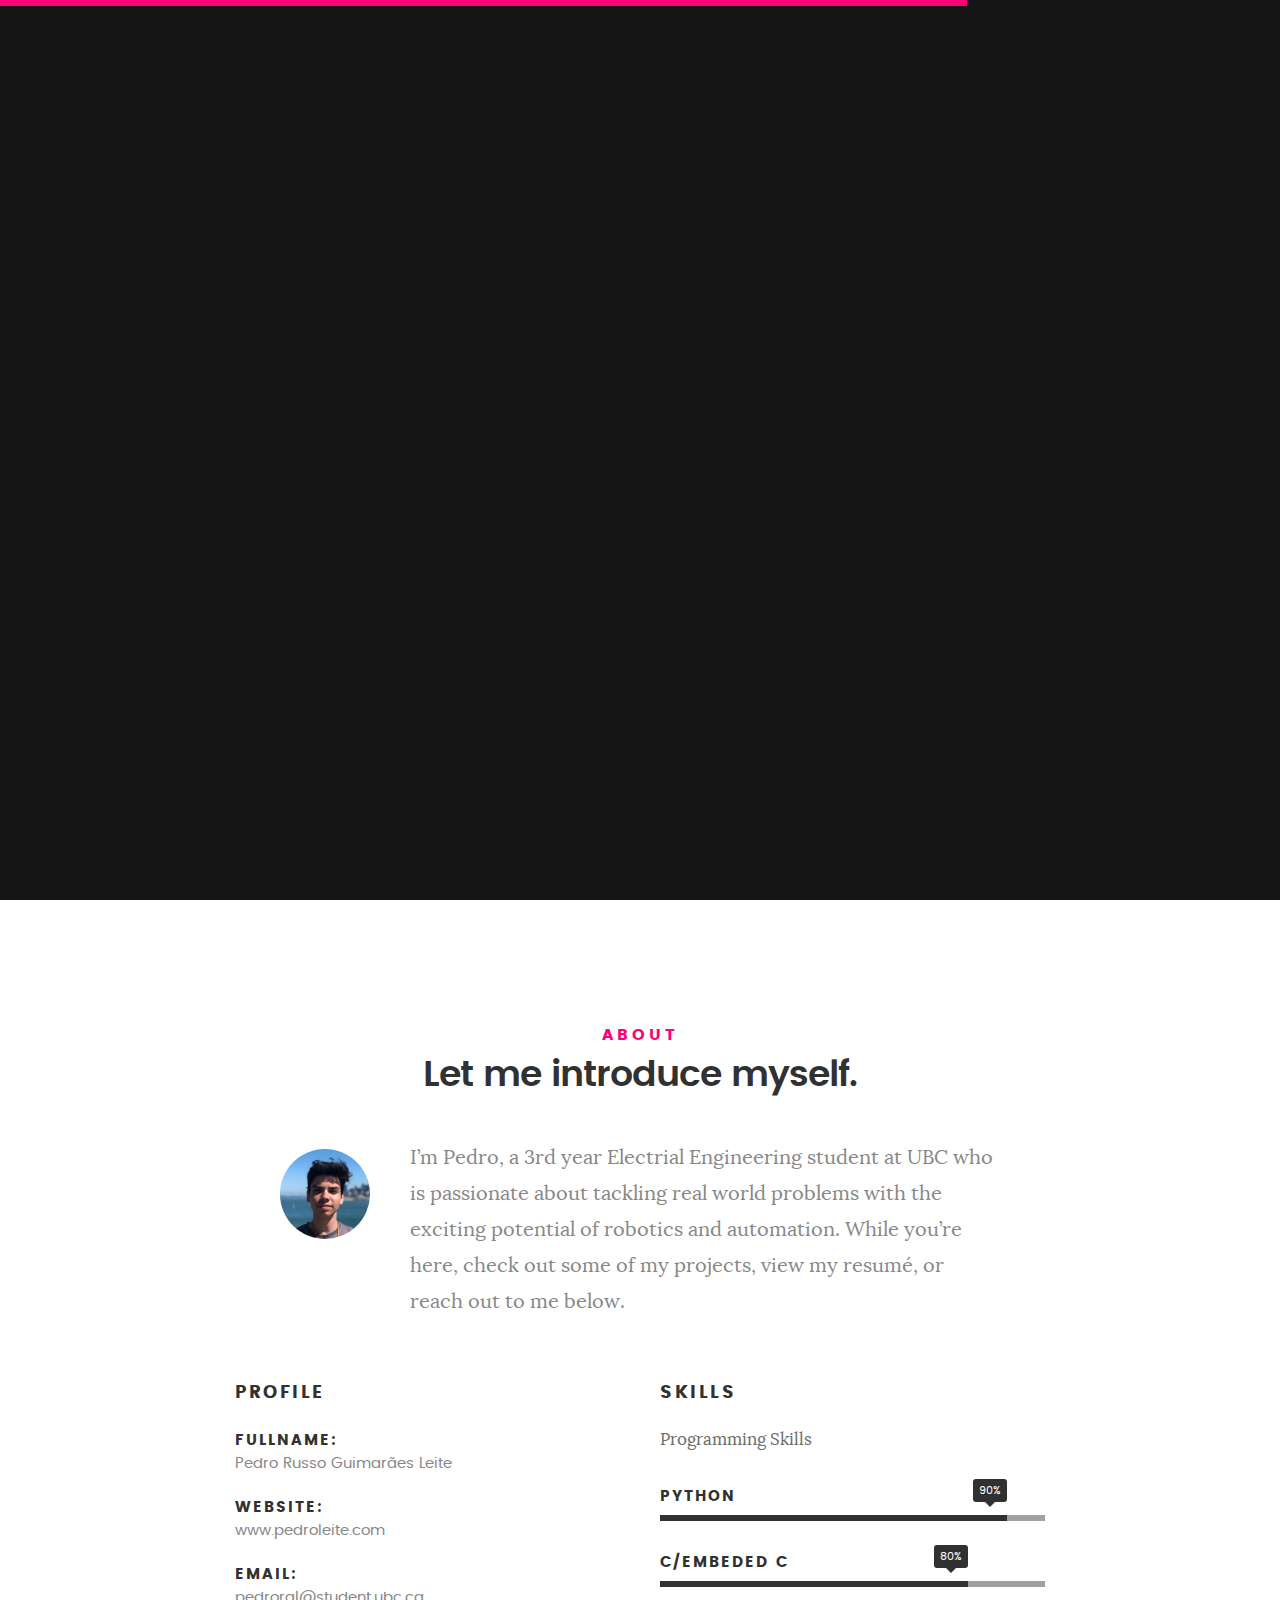
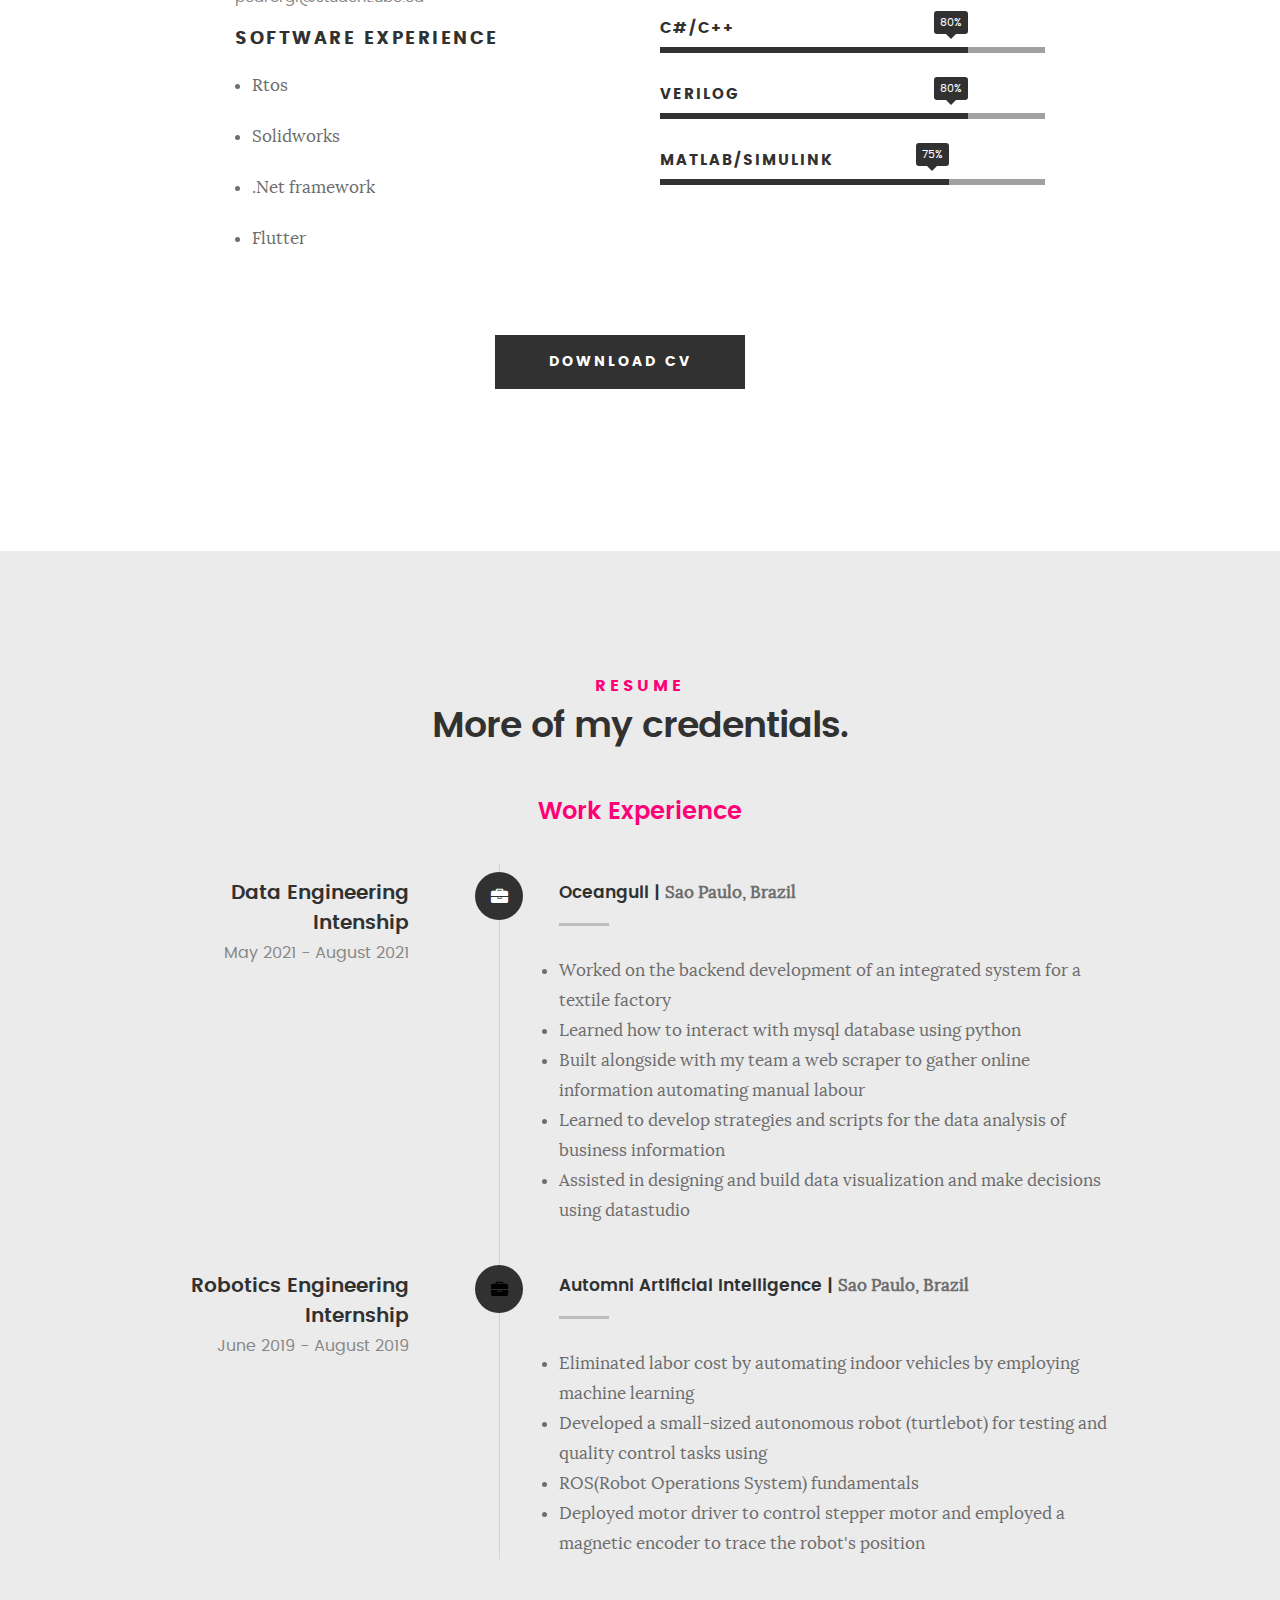
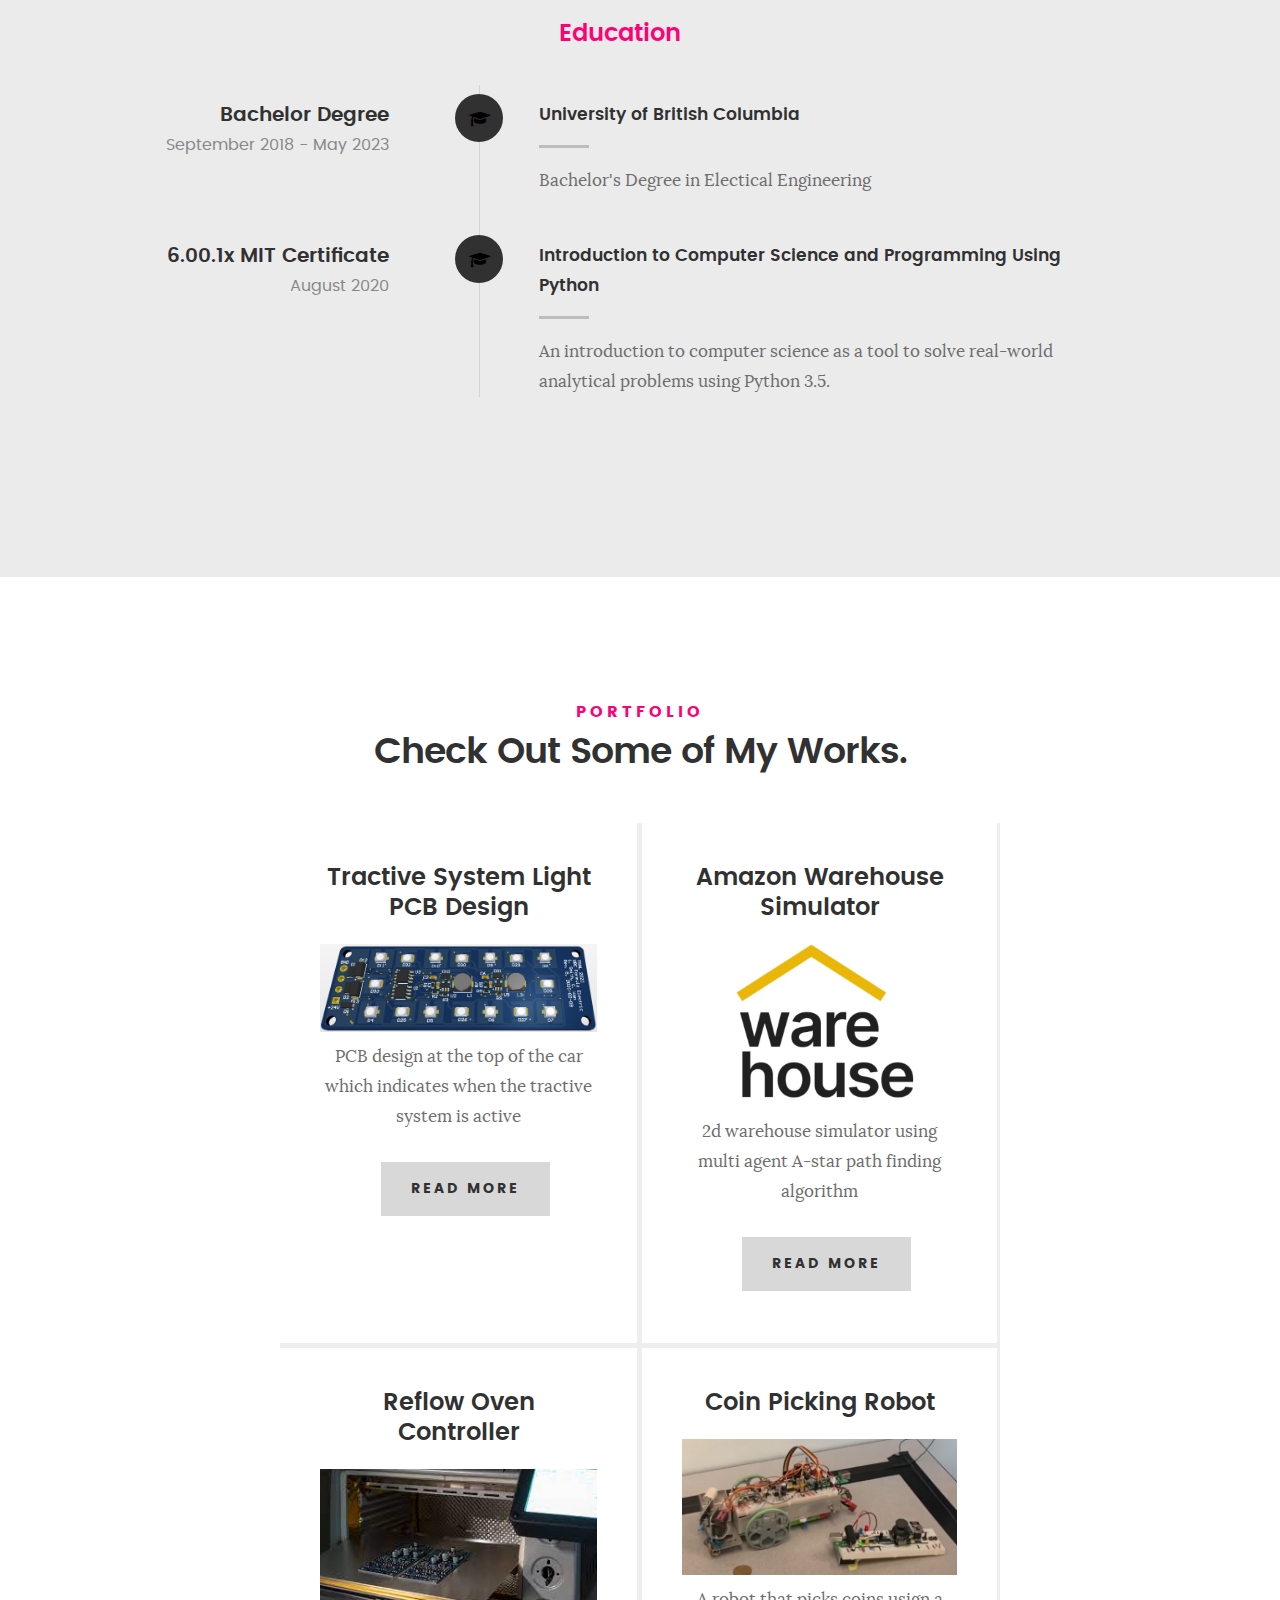
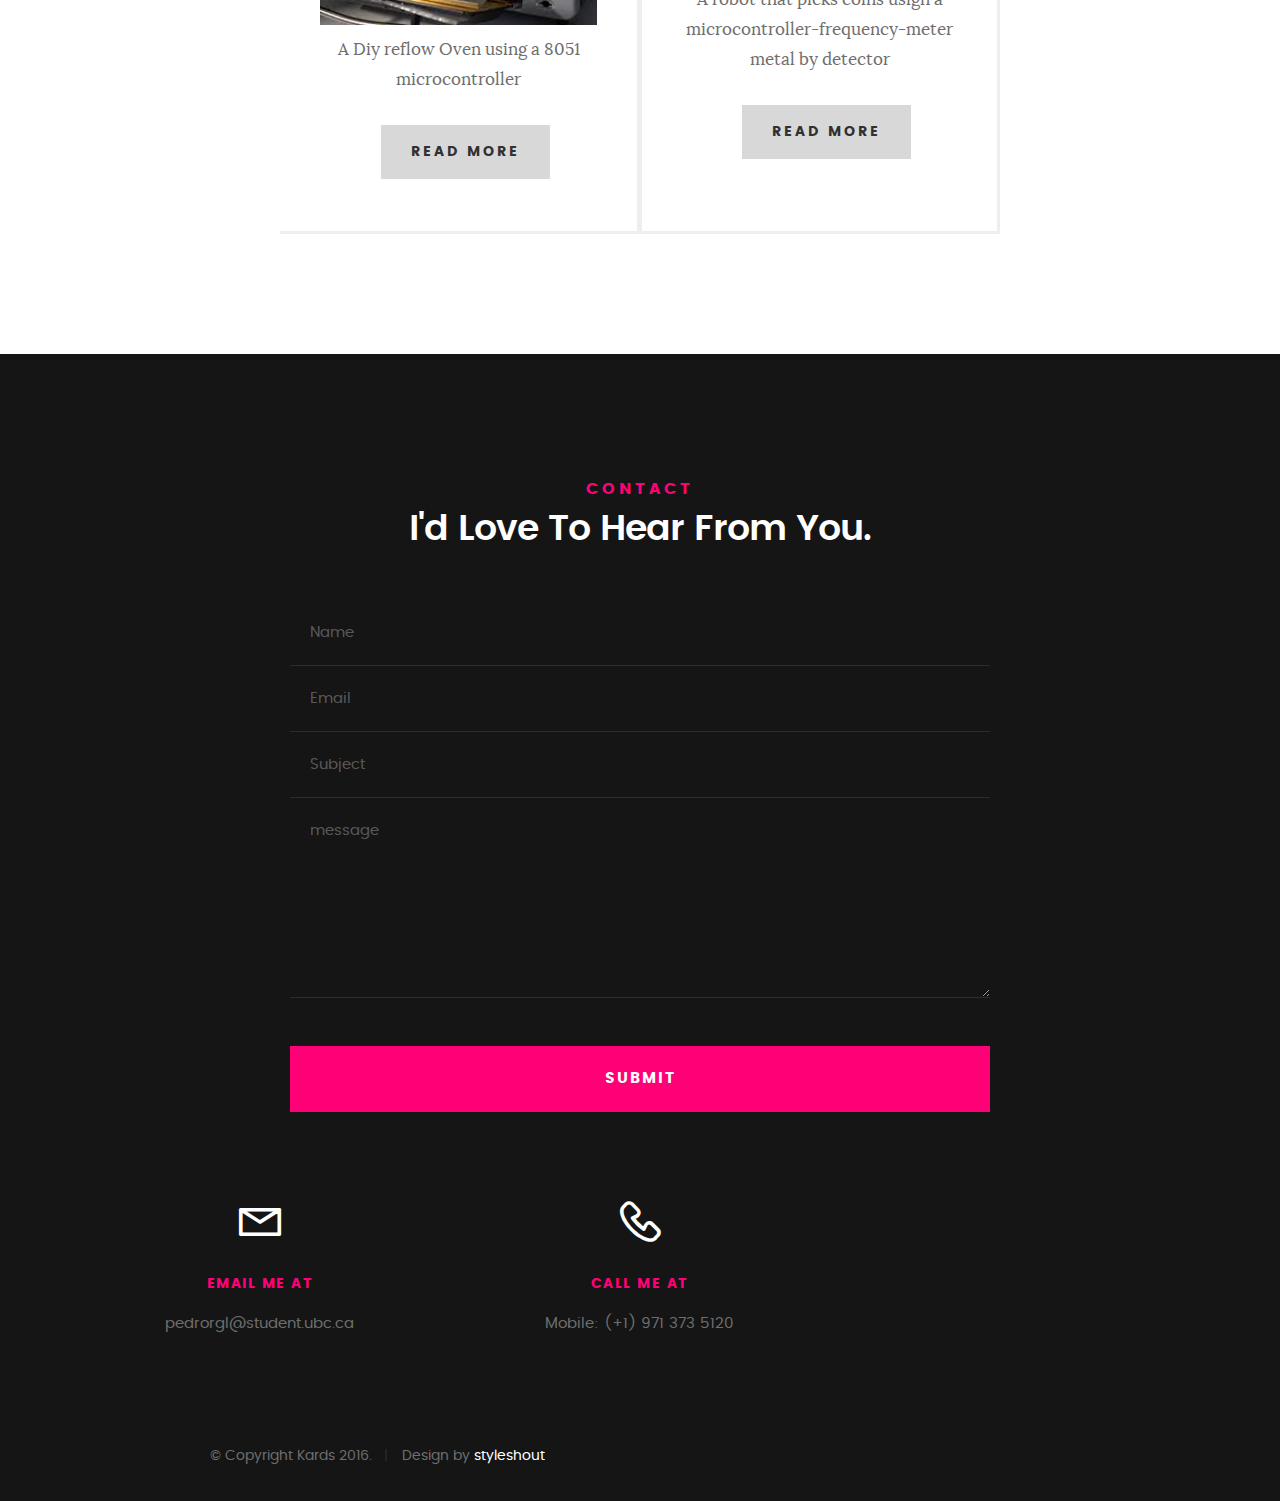
==== index.html @ 7eeeed1c "coin picking rob img"" ====
<!DOCTYPE html>
<!--[if IE 8 ]><html class="no-js oldie ie8" lang="en"> <![endif]-->
<!--[if IE 9 ]><html class="no-js oldie ie9" lang="en"> <![endif]-->
<!--[if (gte IE 9)|!(IE)]><!--><html class="no-js" lang="en"> <!--<![endif]-->
<head>

   <!--- basic page needs
   ================================================== -->
   <meta charset="utf-8">
	<title>Pedro Leite</title>
	<meta name="description" content="">  
	<meta name="author" content="">

   <!-- mobile specific metas
   ================================================== -->
	<meta name="viewport" content="width=device-width, initial-scale=1, maximum-scale=1">

 	<!-- CSS
   ================================================== -->
   <link rel="stylesheet" href="css/base.css">  
   <link rel="stylesheet" href="css/main.css">
   <link rel="stylesheet" href="css/vendor.css">   

   <!-- script
   ================================================== -->   
	<script src="js/modernizr.js"></script>
	<script src="js/pace.min.js"></script>

   <!-- favicons
	================================================== -->
	<link rel="icon" type="image/png" href="images/logo.png">

</head>

<body id="top">

	<!-- header 
   ================================================== -->
   <header>   	
   	<div class="row">

   		<div class="top-bar">
   			<a class="menu-toggle" href="#"><span>Menu</span></a>

	   		<div class="logo">
		      </div>		      

		   	<nav id="main-nav-wrap">
					<ul class="main-navigation">
						<li class="current"><a class="smoothscroll"  href="#intro" title="">Home</a></li>
						<li><a class="smoothscroll"  href="#about" title="">About</a></li>
						<li><a class="smoothscroll"  href="#resume" title="">Resume</a></li>
						<li><a class="smoothscroll"  href="#portfolio" title="">Portfolio</a></li>				
						<li><a class="smoothscroll"  href="#contact" title="">Contact</a></li>	
						<li><a href="styles.html" title="">Style Demo</a></li>				
					</ul>
				</nav>    		
   		</div> <!-- /top-bar --> 
   		
   	</div> <!-- /row --> 		
   </header> <!-- /header -->

	<!-- intro section
   ================================================== -->
   <section id="intro">   

   	<div class="intro-overlay"></div>	

   	<div class="intro-content">
   		<div class="row">

   			<div class="col-twelve">

	   			<h5>Hello, World.</h5>
	   			<h1>I'm Pedro Leite.</h1>

	   			<p class="intro-position">
	   				Electrial Engineer student <br> 
	   				University of British Columbia
	   			</p>

	   			<a class="button stroke smoothscroll" href="#about" title="">More About Me</a>

	   		</div>  
   			
   		</div>   		 		
   	</div> <!-- /intro-content --> 

   	<ul class="intro-social">        
         <li><a href="#"><i class="fa fa-github"></i></a></li>
         <li><a href="#"><i class="fa fa-linkedin"></i></a></li>
      </ul> <!-- /intro-social -->      	

   </section> <!-- /intro -->


   <!-- about section
   ================================================== -->
   <section id="about">  

   	<div class="row section-intro">
   		<div class="col-twelve">

   			<h5>About</h5>
   			<h1>Let me introduce myself.</h1>

   			<div class="intro-info">

   				<img src="images/profile-pic.jpg" alt="Profile Picture">

   				<p class="lead">I’m Pedro, a 3rd year Electrial Engineering student at UBC who is passionate about tackling real world problems with the exciting potential of robotics and automation. While you’re here, check out some of my projects, view my resumé, or reach out to me below.</p>
   			</div>   			

   		</div>   		
   	</div> <!-- /section-intro -->

   	<div class="row about-content">

   		<div class="col-six tab-full">

   			<h3>Profile</h3>

   			<ul class="info-list">
   				<li>
   					<strong>Fullname:</strong>
   					<span>Pedro Russo Guimarães Leite</span>
   				</li>
   				<li>
   					<strong>Website:</strong>
   					<span>www.pedroleite.com</span>
   				</li>
   				<li>
   					<strong>Email:</strong>
   					<span>pedrorgl@student.ubc.ca</span>
   				</li>
			<h3>Software Experience</h3>

				   <ul class="info-list">
					<ul>
						<li>Rtos</li>
						<li>Solidworks</li>
						<li>.Net framework</li>
						<li>Flutter</li>
					  </ul>
   			</ul> <!-- /info-list -->

   		</div>

   		<div class="col-six tab-full">

   			<h3>Skills</h3>
   			<p>Programming Skills</p>

				<ul class="skill-bars">
				   <li>
				   	<div class="progress percent90"><span>90%</span></div>
				   	<strong>Python</strong>
				   </li>
				   <li>
				   	<div class="progress percent80"><span>80%</span></div>
				   	<strong>C/Embeded C</strong>
				   </li>
				   <li>
				   	<div class="progress percent80"><span>80%</span></div>
				   	<strong>C#/C++</strong>
				   </li>
				   <li>
				   	<div class="progress percent80"><span>80%</span></div>
				   	<strong>Verilog</strong>
				   </li>
				   <li>
				   	<div class="progress percent75"><span>75%</span></div>
				   	<strong>MatLab/Simulink</strong>
				   </li>      
				</ul> <!-- /skill-bars -->		

   		</div>

   	</div>

   	<div class="row button-section">
   		<div class="col-twelve">
   			<a href="#" title="Download CV" class="button button-primary">Download CV</a>
   		</div>   		
   	</div>

   </section> <!-- /process-->    


   <!-- resume Section
   ================================================== -->
	<section id="resume" class="grey-section">

		<div class="row section-intro">
   		<div class="col-twelve">

   			<h5>Resume</h5>
   			<h1>More of my credentials.</h1>


   		</div>   		
   	</div> <!-- /section-intro--> 

   	<div class="row resume-timeline">

   		<div class="col-twelve resume-header">

   			<h2>Work Experience</h2>

   		</div> <!-- /resume-header -->

   		<div class="col-twelve">

   			<div class="timeline-wrap">

   				<div class="timeline-block">

	   				<div class="timeline-ico">
	   					<i class="fa fa-briefcase"></i>
	   				</div>

	   				<div class="timeline-header">
	   					<h3>Data Engineering Intenship</h3>
	   					<p>May 2021 - August 2021</p>
	   				</div>

	   				<div class="timeline-content">
	   					<h4> Oceangull | <span>Sao Paulo, Brazil</span> </h4>
	   					<p><li>Worked on the backend development of an integrated system for a textile factory
						</li>
						<li>Learned how to interact with mysql database using python
						</li>
						<li>Built alongside with my team a web scraper to gather online information automating manual labour
						</li>
						<li>Learned to develop strategies and scripts for the data analysis of business information
						</li>
						<li>Assisted in designing and build data visualization and make decisions using datastudio</p>
	   				</div>

	   			</div> <!-- /timeline-block -->

	   			<div class="timeline-block">

	   				<div class="timeline-ico">
						<a href="https://automni.com.br/"><i class="fa fa-briefcase"></i>
							</a>
						</div>

	   				<div class="timeline-header">
	   					<h3>Robotics Engineering Internship
						</h3>
	   					<p>June 2019 - August 2019</p>
	   				</div>

	   				<div class="timeline-content">
	   					<h4>Automni Artificial Intelligence | <span>Sao Paulo, Brazil</span></h4>
	   					<p><li>Eliminated labor cost by automating indoor vehicles by employing machine learning
						</li>
						<li> Developed a small-sized autonomous robot (turtlebot) for testing and quality control tasks using
						</li>
						<li>ROS(Robot Operations System) fundamentals
						</li>
						<li> Deployed motor driver to control stepper motor and employed a magnetic encoder to trace the robot's
							position</p>
	   				</div>


   			</div> <!-- /timeline-wrap -->   			

   		</div> <!-- /col-twelve -->
   		
   	</div> <!-- /resume-timeline -->
   	
   	<div class="row resume-timeline">

   		<div class="col-twelve resume-header">

   			<h2>Education</h2>

   		</div> <!-- /resume-header -->

   		<div class="col-twelve">

   			<div class="timeline-wrap">


	   			<div class="timeline-block">

	   				<div class="timeline-ico">
						<a href="https://ece.ubc.ca/"><i class="fa fa-graduation-cap"></i></a>
	   				</div>

	   				<div class="timeline-header">
	   					<h3>Bachelor Degree</h3>
	   					<p>September 2018 - May 2023</p>
	   				</div>

	   				<div class="timeline-content">
	   					<h4>University of British Columbia</h4>
	   					<p>Bachelor's Degree in Electical Engineering</p>
	   				</div>

	   			</div> <!-- /timeline-block -->

	   			<div class="timeline-block">

	   				<div class="timeline-ico">
						<a href="https://www.edx.org/course/introduction-to-computer-science-and-programming-7"><i class="fa fa-graduation-cap"></i></a>
	   				</div>

	   				<div class="timeline-header">
	   					<h3>6.00.1x MIT Certificate</h3>
	   					<p>August 2020</p>
	   				</div>

	   				<div class="timeline-content">
	   					<h4>Introduction to Computer Science and Programming Using Python</h4>
	   					<p>An introduction to computer science as a tool to solve real-world analytical problems using Python 3.5.</p>
	   				</div>

	   			</div> <!-- /timeline-block -->

   			</div> <!-- /timeline-wrap -->   			

   		</div> <!-- /col-twelve -->
   		
   	</div> <!-- /resume-timeline -->
		
	</section> <!-- /features -->


	<!-- Portfolio Section
   ================================================== -->
	<section id="portfolio">

		<div class="row section-intro">
   		<div class="col-twelve">

   			<h5>Portfolio</h5>
   			<h1>Check Out Some of My Works.</h1>
   		</div>   		
   	</div> <!-- /section-intro--> 

	<!-- Main -->
	<div id="main">
	   <!-- Posts -->
	   <section class="posts">
		<article>
			<h2>Tractive System Light PCB Design</h2>

			<a class="image fit"><img src="images/tsal_3dtopview.jpg" alt="" /></a>
			<p>PCB design at the top of the car which indicates when the tractive system is active </p>
			<ul class="actions special">
				<a href="tsal.html" class="button">Read More</a>
			</ul>
		</article>		
		<article>
			<h2>Amazon Warehouse Simulator</h2>

			<a class="image fit"><img src="images/warehouse.jpg" alt="" /></a>
			<p>2d warehouse simulator using multi agent A-star path finding algorithm</p>
			<ul class="actions special">
				<a href="warehouse.html" class="button">Read More</a>
			</ul>
		</article>
		<article>
			<h2>Reflow Oven Controller</h2>

			<a class="image fit"><img src="images/reflowOven.jpg" alt="" /></a>
			<p>A Diy reflow Oven using a 8051 microcontroller</p>
			<ul class="actions special">
				<a href="reflowOven.html" class="button">Read More</a>
			</ul>
		</article>
		<article>
			<h2>Coin Picking Robot</h2>

			<a class="image fit"><img src="images/coinpicking.png" alt="" /></a>
			<p>A robot that picks coins usign a microcontroller-frequency-meter metal by detector</p>
			<ul class="actions special">
				<a href="coinPickingRobot.html" class="button">Read More</a>
			</ul>
		</article>
	</div>
	</section>

	
   <!-- contact
   ================================================== -->
	<section id="contact">

		<div class="row section-intro">
   		<div class="col-twelve">

   			<h5>Contact</h5>
   			<h1>I'd Love To Hear From You.</h1>


   		</div> 
   	</div> <!-- /section-intro -->

   	<div class="row contact-form">

   		<div class="col-twelve">

            <!-- form -->
            <form name="contactForm" id="contactForm" method="post" action="">
      			<fieldset>

                  <div class="form-field">
 						   <input name="contactName" type="text" id="contactName" placeholder="Name" value="" minlength="2" required="">
                  </div>
                  <div class="form-field">
	      			   <input name="contactEmail" type="email" id="contactEmail" placeholder="Email" value="" required="">
	               </div>
                  <div class="form-field">
	     				   <input name="contactSubject" type="text" id="contactSubject" placeholder="Subject" value="">
	               </div>                       
                  <div class="form-field">
	                 	<textarea name="contactMessage" id="contactMessage" placeholder="message" rows="10" cols="50" required=""></textarea>
	               </div>                      
                 <div class="form-field">
                     <button class="submitform">Submit</button>
                     <div id="submit-loader">
                        <div class="text-loader">Sending...</div>                             
       				      <div class="s-loader">
								  	<div class="bounce1"></div>
								  	<div class="bounce2"></div>
								  	<div class="bounce3"></div>
								</div>
							</div>
                  </div>

      			</fieldset>
      		</form> <!-- Form End -->

            <!-- contact-warning -->
            <div id="message-warning">            	
            </div>            
            <!-- contact-success -->
      		<div id="message-success">
               <i class="fa fa-check"></i>Your message was sent, thank you!<br>
      		</div>

         </div> <!-- /col-twelve -->
   		
   	</div> <!-- /contact-form -->

   	<div class="row contact-info">

   		
   		<div class="col-four tab-full collapse">

   			<div class="icon">
   				<i class="icon-mail"></i>
   			</div>

   			<h5>Email Me At</h5>

   			<p>pedrorgl@student.ubc.ca	     
			   </p>

   		</div>

   		<div class="col-four tab-full">

   			<div class="icon">
   				<i class="icon-phone"></i>
   			</div>

   			<h5>Call Me At</h5>

   			<p>
			   	Mobile: (+1) 971 373 5120
			   </p>

   		</div>
   		
   	</div> <!-- /contact-info -->
		
	</section> <!-- /contact -->


   <!-- footer
   ================================================== -->

   <footer>
     	<div class="row">

     		<div class="col-six tab-full pull-right social">

     			<ul class="footer-social">        
			   </ul> 
	      		
	      </div>

      	<div class="col-six tab-full">
	      	<div class="copyright">
		        	<span>© Copyright Kards 2016.</span> 
		        	<span>Design by <a href="http://www.styleshout.com/">styleshout</a></span>	         	
		         </div>		                  
	      	</div>

	      	<div id="go-top">
		         <a class="smoothscroll" title="Back to Top" href="#top"><i class="fa fa-long-arrow-up"></i></a>
		      </div>

      	</div> <!-- /row -->     	
   </footer>  

   <div id="preloader"> 
    	<div id="loader"></div>
   </div> 

   <!-- Java Script
   ================================================== --> 
   <script src="js/jquery-2.1.3.min.js"></script>
   <script src="js/plugins.js"></script>
   <script src="js/main.js"></script>

</body>

</html>
---- css/base.css ----
/**
 * =================================================================== 
 *
 *  Kards v1.0 Base Stylesheet
 *  url: styleshout.com
 *  03-01-2016
 *  ------------------------------------------------------------------
 *  TOC:
 *  01. reset
 *  02. basic/base setup styles
 *  03. grid
 *  04. MISC
 *
 * =================================================================== 
 */

/** 
 * ===================================================================
 * 01. reset - normalize.css v3.0.2 | MIT License | git.io/normalize
 *
 * ------------------------------------------------------------------- 
 */
html {
	font-family: sans-serif;
	-ms-text-size-adjust: 100%;
	-webkit-text-size-adjust: 100%;
}

body {
	margin: 0;
}

article,
aside,
details,
figcaption,
figure,
footer,
header,
hgroup,
main,
menu,
nav,
section,
summary {
	display: block;
}

audio,
canvas,
progress,
video {
	display: inline-block;
	vertical-align: baseline;
}

audio:not([controls]) {
	display: none;
	height: 0;
}

[hidden],
template {
	display: none;
}

a {
	background: transparent;
}

a:active,
a:hover {
	outline: 0;
}

abbr[title] {
	border-bottom: 1px dotted;
}

b,
strong {
	font-weight: bold;
}

dfn {
	font-style: italic;
}

h1 {
	font-size: 2em;
	margin: 0.67em 0;
}

mark {
	background: #ff0;
	color: #000;
}

small {
	font-size: 80%;
}

sub,
sup {
	font-size: 75%;
	line-height: 0;
	position: relative;
	vertical-align: baseline;
}

sup {
	top: -0.5em;
}

sub {
	bottom: -0.25em;
}

img {
	border: 0;
}

svg:not(:root) {
	overflow: hidden;
}

figure {
	margin: 1em 40px;
}

hr {
	-moz-box-sizing: content-box;
	box-sizing: content-box;
	height: 0;
}

pre {
	overflow: auto;
}

code,
kbd,
pre,
samp {
	font-family: monospace, monospace;
	font-size: 1em;
}

button,
input,
optgroup,
select,
textarea {
	color: inherit;
	font: inherit;
	margin: 0;
}

button {
	overflow: visible;
}

button,
select {
	text-transform: none;
}

button,
html input[type="button"],
input[type="reset"],
input[type="submit"] {
	-webkit-appearance: button;
	cursor: pointer;
}

button[disabled],
html input[disabled] {
	cursor: default;
}

button::-moz-focus-inner,
input::-moz-focus-inner {
	border: 0;
	padding: 0;
}

input {
	line-height: normal;
}

input[type="checkbox"],
input[type="radio"] {
	box-sizing: border-box;
	padding: 0;
}

input[type="number"]::-webkit-inner-spin-button,
input[type="number"]::-webkit-outer-spin-button {
	height: auto;
}

input[type="search"] {
	-webkit-appearance: textfield;
	-moz-box-sizing: content-box;
	-webkit-box-sizing: content-box;
	box-sizing: content-box;
}

input[type="search"]::-webkit-search-cancel-button,
input[type="search"]::-webkit-search-decoration {
	-webkit-appearance: none;
}

fieldset {
	border: 1px solid #c0c0c0;
	margin: 0 2px;
	padding: 0.35em 0.625em 0.75em;
}

legend {
	border: 0;
	padding: 0;
}

textarea {
	overflow: auto;
}

optgroup {
	font-weight: bold;
}

table {
	border-collapse: collapse;
	border-spacing: 0;
}

td,
th {
	padding: 0;
}

/** 
 * ===================================================================
 * 02. basic/base setup styles - (_basic.scss)
 *
 * ------------------------------------------------------------------- 
 */
html {
	font-size: 62.5%;
	box-sizing: border-box;
}

*,
*::before,
*::after {
	box-sizing: inherit;
}

body {
	font-weight: normal;
	line-height: 1;
	text-rendering: optimizeLegibility;
	word-wrap: break-word;
	-webkit-overflow-scrolling: touch;
	-webkit-text-size-adjust: none;
}

body,
input,
button {
	-moz-osx-font-smoothing: grayscale;
	-webkit-font-smoothing: antialiased;
}

/**
 * Media - (_basic.scss)
 * ------------------------------------------------------------------- 
 */
img,
video {
	max-width: 100%;
	height: auto;
}

/**
 * Typography resets - (_basic.scss)
 * ------------------------------------------------------------------- 
 */
div,
dl,
dt,
dd,
ul,
ol,
li,
h1,
h2,
h3,
h4,
h5,
h6,
pre,
form,
p,
blockquote,
th,
td {
	margin: 0;
	padding: 0;
}

h1,
h2,
h3,
h4,
h5,
h6 {
	-webkit-font-variant-ligatures: common-ligatures;
	-moz-font-variant-ligatures: common-ligatures;
	font-variant-ligatures: common-ligatures;
	text-rendering: optimizeLegibility;
}

em,
i {
	font-style: italic;
	line-height: inherit;
}

strong,
b {
	font-weight: bold;
	line-height: inherit;
}

small {
	font-size: 60%;
	line-height: inherit;
}

ol,
ul {
	list-style: none;
}

li {
	display: block;
}

/**
 * links - (_basic.scss)
 * ------------------------------------------------------------------- 
 */
a {
	text-decoration: none;
	line-height: inherit;
}

a img {
	border: none;
}

/**
 * inputs - (_basic.scss)
 * ------------------------------------------------------------------- 
 */
fieldset {
	margin: 0;
	padding: 0;
}

input[type="email"],
input[type="number"],
input[type="search"],
input[type="text"],
input[type="tel"],
input[type="url"],
input[type="password"],
textarea {
	-webkit-appearance: none;
	-moz-appearance: none;
	-ms-appearance: none;
	-o-appearance: none;
	appearance: none;
}

/** 
 * ===================================================================
 * 03. grid - (_grid.scss)
 *
 * ------------------------------------------------------------------- 
 */
.row {
	width: 94%;
	max-width: 1140px;
	margin: 0 auto;
}

.row:before,
.row:after {
	content: "";
	display: table;
}

.row:after {
	clear: both;
}

.row .row {
	width: auto;
	max-width: none;
	margin-left: -20px;
	margin-right: -20px;
}

[class*="col-"],
.bgrid {
	float: left;
}

[class*="col-"] + [class*="col-"].end {
	float: right;
}

[class*="col-"] {
	padding: 0 20px;
}

.col-one {
	width: 8.33333%;
}

.col-two,
.col-1-6 {
	width: 16.66667%;
}

.col-three,
.col-1-4 {
	width: 25%;
}

.col-four,
.col-1-3 {
	width: 33.33333%;
}

.col-five {
	width: 41.66667%;
}

.col-six,
.col-1-2 {
	width: 50%;
}

.col-seven {
	width: 58.33333%;
}

.col-eight,
.col-2-3 {
	width: 66.66667%;
}

.col-nine,
.col-3-4 {
	width: 75%;
}

.col-ten,
.col-5-6 {
	width: 83.33333%;
}

.col-eleven {
	width: 91.66667%;
}

.col-twelve,
.col-full {
	width: 100%;
}

/**
 * small screens - (_grid.scss)
 * --------------------------------------------------------------- 
 */
@media screen and (max-width:1024px) {
	.row .row {
		margin-left: -18px;
		margin-right: -18px;
	}

	[class*="col-"] {
		padding: 0 18px;
	}

}

/**
 * tablets - (_grid.scss)
 * --------------------------------------------------------------- 
 */
@media screen and (max-width:768px) {
	.row {
		width: auto;
		padding-left: 30px;
		padding-right: 30px;
	}

	.row .row {
		padding-left: 0;
		padding-right: 0;
		margin-left: -15px;
		margin-right: -15px;
	}

	[class*="col-"] {
		padding: 0 15px;
	}

	.tab-1-4 {
		width: 25%;
	}

	.tab-1-3 {
		width: 33.33333%;
	}

	.tab-1-2 {
		width: 50%;
	}

	.tab-2-3 {
		width: 66.66667%;
	}

	.tab-3-4 {
		width: 75%;
	}

	.tab-full {
		width: 100%;
	}

}

/**
 * large mobile devices - (_grid.scss)
 * --------------------------------------------------------------- 
 */
@media screen and (max-width:600px) {
	.row {
		padding-left: 25px;
		padding-right: 25px;
	}

	.row .row {
		margin-left: -10px;
		margin-right: -10px;
	}

	[class*="col-"] {
		padding: 0 10px;
	}

	.mob-1-4 {
		width: 25%;
	}

	.mob-1-2 {
		width: 50%;
	}

	.mob-3-4 {
		width: 75%;
	}

	.mob-full {
		width: 100%;
	}

}

/**
 * small mobile devices - (_grid.scss)
 * --------------------------------------------------------------- 
 */
@media screen and (max-width:400px) {
	.row .row {
		padding-left: 0;
		padding-right: 0;
		margin-left: 0;
		margin-right: 0;
	}

	[class*="col-"] {
		width: 100% !important;
		float: none !important;
		clear: both !important;
		margin-left: 0;
		margin-right: 0;
		padding: 0;
	}

	[class*="col-"] + [class*="col-"].end {
		float: none;
	}

}

/** 
 * ===================================================================
 * block grids - (_grid.scss)
 *
 * ------------------------------------------------------------------- 
 */
[class*="block-"]:before,
[class*="block-"]:after {
	content: "";
	display: table;
}

[class*="block-"]:after {
	clear: both;
}

.block-1-6 .bgrid {
	width: 16.66667%;
}

.block-1-4 .bgrid {
	width: 25%;
}

.block-1-3 .bgrid {
	width: 33.33333%;
}

.block-1-2 .bgrid {
	width: 50%;
}

/**
 * Clearing for block grid columns. Allow columns with 
 * different heights to align properly.
 */
.block-1-6 .bgrid:nth-child(6n+1),
.block-1-4 .bgrid:nth-child(4n+1),
.block-1-3 .bgrid:nth-child(3n+1),
.block-1-2 .bgrid:nth-child(2n+1) {
	clear: both;
}

/**
 * small screens - (_grid.scss)
 * --------------------------------------------------------------- 
 */
@media screen and (max-width:1024px) {
	.block-s-1-6 .bgrid {
		width: 16.66667%;
	}

	.block-s-1-4 .bgrid {
		width: 25%;
	}

	.block-s-1-3 .bgrid {
		width: 33.33333%;
	}

	.block-s-1-2 .bgrid {
		width: 50%;
	}

	.block-s-full .bgrid {
		width: 100%;
		clear: both;
	}

	[class*="block-s-"] .bgrid:nth-child(n) {
		clear: none;
	}

	.block-s-1-6 .bgrid:nth-child(6n+1),
	.block-s-1-4 .bgrid:nth-child(4n+1),
	.block-s-1-3 .bgrid:nth-child(3n+1),
	.block-s-1-2 .bgrid:nth-child(2n+1) {
		clear: both;
	}

}

/**
 * tablets - (_grid.scss)
 * --------------------------------------------------------------- 
 */
@media screen and (max-width:768px) {
	.block-tab-1-6 .bgrid {
		width: 16.66667%;
	}

	.block-tab-1-4 .bgrid {
		width: 25%;
	}

	.block-tab-1-3 .bgrid {
		width: 33.33333%;
	}

	.block-tab-1-2 .bgrid {
		width: 50%;
	}

	.block-tab-full .bgrid {
		width: 100%;
		clear: both;
	}

	[class*="block-tab-"] .bgrid:nth-child(n) {
		clear: none;
	}

	.block-tab-1-6 .bgrid:nth-child(6n+1),
	.block-tab-1-4 .bgrid:nth-child(4n+1),
	.block-tab-1-3 .bgrid:nth-child(3n+1),
	.block-tab-1-2 .bgrid:nth-child(2n+1) {
		clear: both;
	}

}

/**
 * large mobile devices - (_grid.scss)
 * --------------------------------------------------------------- 
 */
@media screen and (max-width:600px) {
	.block-mob-1-6 .bgrid {
		width: 16.66667%;
	}

	.block-mob-1-4 .bgrid {
		width: 25%;
	}

	.block-mob-1-3 .bgrid {
		width: 33.33333%;
	}

	.block-mob-1-2 .bgrid {
		width: 50%;
	}

	.block-mob-full .bgrid {
		width: 100%;
		clear: both;
	}

	[class*="block-mob-"] .bgrid:nth-child(n) {
		clear: none;
	}

	.block-mob-1-6 .bgrid:nth-child(6n+1),
	.block-mob-1-4 .bgrid:nth-child(4n+1),
	.block-mob-1-3 .bgrid:nth-child(3n+1),
	.block-mob-1-2 .bgrid:nth-child(2n+1) {
		clear: both;
	}

}

/**
 * stack on small mobile devices - (_grid.scss)
 * --------------------------------------------------------------- 
 */
@media screen and (max-width:400px) {
	.stack .bgrid {
		width: 100% !important;
		float: none !important;
		clear: both !important;
		margin-left: 0;
		margin-right: 0;
	}

}

/** 
 * ===================================================================
 * 04. MISC  - (_grid.scss)
 *
 * ------------------------------------------------------------------- 
 */

/**
 * Clearing - (http://nicolasgallagher.com/micro-clearfix-hack/
 */
.group:before,
.group:after {
	content: "";
	display: table;
}

.group:after {
	clear: both;
}

/**
 * Misc Helper Styles 
 */
.hide {
	display: none;
}

.invisible {
	visibility: hidden;
}

.antialiased {
	-webkit-font-smoothing: antialiased;
	-moz-osx-font-smoothing: grayscale;
}

.remove-bottom {
	margin-bottom: 0;
}

.half-bottom {
	margin-bottom: 1.5rem !important;
}

.add-bottom {
	margin-bottom: 3rem !important;
}

.no-border {
	border: none;
}

.full-width {
	width: 100%;
}

.text-center {
	text-align: center;
}

.text-left {
	text-align: left;
}

.text-right {
	text-align: right;
}

.pull-left {
	float: left;
}

.pull-right {
	float: right;
}

.align-center {
	margin-left: auto;
	margin-right: auto;
	text-align: center;
}

/*# sourceMappingURL=base.css.map */
---- css/main.css ----
/**
 * =================================================================== 
 *
 *  Kards v1.0 Main Stylesheet
 *  url: styleshout.com
 *  03-01-2016
 *  ------------------------------------------------------------------
 *  TOC:
 *  01. webfonts and iconfonts
 *  02. base style overrides
 *  03. typography & general theme styles
 *  04. preloader
 *  05. forms
 *  06. buttons 
 *  07. other components
 *  08. common styles
 *  09. header styles
 *  10. intro
 *  11. about
 *  12. resume
 *  13. portfolio
 *  14. call-to-action section
 *  15. services
 *  16. stats
 *  17. contact
 *  18. footer
 *
 * =================================================================== 
 */


/** 
 * ===================================================================
 * 01. webfonts and iconfonts - (_document-setup.scss)
 *
 * ------------------------------------------------------------------- 
 */
@import url("fonts.css");
@import url("font-awesome/css/font-awesome.min.css");
@import url("micons/micons.css");


/** 
 * ===================================================================
 * 02. base style overrides - (_document-setup.scss)
 *
 * ------------------------------------------------------------------- 
 */
html {
	font-size: 10px;
}

@media only screen and (max-width:1024px) {
	html {
		font-size: 9.411764705882353px;
	}
}
@media only screen and (max-width:768px) {
	html {
		font-size: 10px;
	}
}
@media only screen and (max-width:400px) {
	html {
		font-size: 9.411764705882353px;
	}
}

html, body {
	height: 100%;
}
body {
	background: #151515;
	font-family: "lora-regular", serif;
	font-size: 1.7rem;
	line-height: 3rem;
	color: #6e6e6e;
}

/**
 * links - (_document-setup.scss)
 * -------------------------------------------------------------------
 */
a, a:visited {
	color: #000000;
	-moz-transition: all 0.3s ease-in-out;
	-o-transition: all 0.3s ease-in-out;
	-webkit-transition: all 0.3s ease-in-out;
	-ms-transition: all 0.3s ease-in-out;
	transition: all 0.3s ease-in-out;
}
a:hover, a:focus, a:active {
	color: #FF0077;
	outline: 0;
}

/** 
 * ===================================================================
 * 03. typography & general theme styles - (_document-setup.scss)
 *
 * ------------------------------------------------------------------- 
 */
h1, h2, h3, h4, h5, h6, .h01, .h02, .h03, .h04, .h05, .h06 {
	font-family: "poppins-semibold", sans-serif;
	color: #313131;
	font-style: normal;
	text-rendering: optimizeLegibility;
	margin-bottom: 2.1rem;
}
h3, .h03, h4, .h04 {
	margin-bottom: 1.8rem;
}
h5, .h05, h6, .h06 {
	font-family: "poppins-bold";
	margin-bottom: 1.2rem;
}
h1, .h01 {
	font-size: 3.1rem;
	line-height: 1.355;
	letter-spacing: -.1rem;
}
@media only screen and (max-width:600px) {
	h1, .h01 {
		font-size: 2.6rem;
		letter-spacing: -.07rem;
	}
}
h2, .h02 {
	font-size: 2.4rem;
	line-height: 1.25;
}
h3, .h03 {
	font-size: 2rem;
	line-height: 1.5;
}
h4, .h04 {
	font-size: 1.7rem;
	line-height: 1.765;
}
h5, .h05 {
	font-size: 1.4rem;
	line-height: 1.714;
	text-transform: uppercase;
	letter-spacing: .15rem;
}
h6, .h06 {
	font-size: 1.3rem;
	line-height: 1.846;
	text-transform: uppercase;
	letter-spacing: .15rem;
}
p img {
	margin: 0;
}
p.lead {
	font-family: "lora-regular", serif;
	font-size: 2rem;
	line-height: 1.8;
	color: #888888;
}
@media only screen and (max-width:768px) {
	p.lead {
		font-size: 1.7rem;
	}
}
em, i, strong, b {
	font-size: 1.7rem;
	line-height: 3rem;
	font-style: normal;
	font-weight: normal;
}
em, i {
	font-family: "lora-italic", serif;
}
strong, b {
	font-family: "lora-bold", serif;
}
small {
	font-size: 1.2rem;
	line-height: inherit;
}
blockquote {
	margin: 3rem 0;
	padding-left: 4rem;
	position: relative;
}
blockquote:before {
	content: "\201C";
	font-size: 8rem;
	line-height: 0px;
	margin: 0;
	color: #313131;
	font-family: arial, sans-serif;
	position: absolute;
	top: 3rem;
	left: 0;
}
blockquote p {
	font-family: georgia, serif;
	font-style: italic;
	padding: 0;
	font-size: 1.9rem;
	line-height: 1.737;
}
blockquote cite {
	display: block;
	font-size: 1.3rem;
	font-style: normal;
	line-height: 1.616;
}
blockquote cite:before {
	content: "\2014 \0020";
}
blockquote cite a, blockquote cite a:visited {
	color: #888888;
	border: none;
}
abbr {
	font-family: "poppins-bold", serif;
	font-variant: small-caps;
	text-transform: lowercase;
	letter-spacing: .05rem;
	color: #888888;
}
var, kbd, samp, code, pre {
	font-family: Consolas, "Andale Mono", Courier, "Courier New", monospace;
}
pre {
	padding: 2.4rem 3rem 3rem;
	background: #F1F1F1;
}
code {
	font-size: 1.4rem;
	margin: 0 .2rem;
	padding: .3rem .6rem;
	white-space: nowrap;
	background: #F1F1F1;
	border: 1px solid #E1E1E1;
	border-radius: 3px;
}
pre > code {
	display: block;
	white-space: pre;
	line-height: 2;
	padding: 0;
	margin: 0;
}
pre.prettyprint > code {
	border: none;
}
del {
	text-decoration: line-through;
}
abbr[title], dfn[title] {
	border-bottom: 1px dotted;
	cursor: help;
}
mark {
	background: #FFF49B;
	color: #000;
}
hr {
	border: solid #d2d2d2;
	border-width: 1px 0 0;
	clear: both;
	margin: 2.4rem 0 1.5rem;
	height: 0;
}

/**
 * Lists - (_document-setup.scss)  
 * -------------------------------------------------------------------
 */
ol {
	list-style: decimal;
}
ul {
	list-style: disc;
}
li {
	display: list-item;
}
ol, ul {
	margin-left: 1.7rem;
}
ul li {
	padding-left: .4rem;
}
ul ul, ul ol, ol ol, ol ul {
	margin: .6rem 0 .6rem 1.7rem;
}
ul.disc li {
	display: list-item;
	list-style: none;
	padding: 0 0 0 .8rem;
	position: relative;
}
ul.disc li::before {
	content: "";
	display: inline-block;
	width: 8px;
	height: 8px;
	border-radius: 50%;
	background: #FF0077;
	position: absolute;
	left: -17px;
	top: 11px;
	vertical-align: middle;
}
dt {
	margin: 0;
	color: #FF0077;
}
dd {
	margin: 0 0 0 2rem;
}

/**
 * tables - (_document-setup.scss)  
 * -------------------------------------------------------------------
 */
table {
	border-width: 0;
	width: 100%;
	max-width: 100%;
	font-family: "lora-regular", sans-serif;
}
th, td {
	padding: 1.5rem 3rem;
	text-align: left;
	border-bottom: 1px solid #E8E8E8;
}
th {
	color: #313131;
	font-family: "poppins-bold", sans-serif;
}
td {
	line-height: 1.5;
}
th:first-child, td:first-child {
	padding-left: 0;
}
th:last-child, td:last-child {
	padding-right: 0;
}
.table-responsive {
	overflow-x: auto;
	-webkit-overflow-scrolling: touch;
}

/**
 * Spacing - (_document-setup.scss)  
 * -------------------------------------------------------------------
 */
button, .button {
	margin-bottom: 1.2;
}
fieldset {
	margin-bottom: 1.5rem;
}
input,
textarea,
select,
pre,
blockquote,
figure,
table,
p,
ul,
ol,
dl,
form,
.fluid-video-wrapper,
.ss-custom-select {
	margin-bottom: 3rem;
}

/**
 * floated image - (_document-setup.scss)  
 * -------------------------------------------------------------------
 */
img.pull-right {
	margin: .9rem 0 0 2.4rem;
}
img.pull-left {
	margin: .9rem 2.4rem 0 0;
}

/**
 * block grid paddings - (_document-setup.scss) 
 * -------------------------------------------------------------------
 */
.bgrid {
	padding: 0 20px;
}
@media only screen and (max-width:1024px) {
	.bgrid {
		padding: 0 18px;
	}
}
@media only screen and (max-width:768px) {
	.bgrid {
		padding: 0 15px;
	}
}
@media only screen and (max-width:600px) {
	.bgrid {
		padding: 0 10px;
	}
}
@media only screen and (max-width:400px) {
	.bgrid {
		padding: 0;
	}
}

/**
 * pace.js styles - minimal  - (_document-setup.scss)
 * -------------------------------------------------------------------
 */
.pace {
	-webkit-pointer-events: none;
	pointer-events: none;
	-webkit-user-select: none;
	-moz-user-select: none;
	user-select: none;
}
.pace-inactive {
	display: none;
}
.pace .pace-progress {
	background: #FF0077;
	position: fixed;
	z-index: 900;
	top: 0;
	right: 100%;
	width: 100%;
	height: 6px;
}

/** 
 * ===================================================================
 * 04. preloader - (_preloader-1.scss)
 *
 * ------------------------------------------------------------------- 
 */
#preloader {
	position: fixed;
	top: 0;
	left: 0;
	right: 0;
	bottom: 0;
	background: #151515;
	z-index: 800;
	height: 100%;
	width: 100%;
}
.no-js #preloader, .oldie #preloader {
	display: none;
}
#loader {
	position: absolute;
	left: 50%;
	top: 50%;
	width: 60px;
	height: 60px;
	margin: -30px 0 0 -30px;
	padding: 0;
}
#loader:before {
	content: "";
	border-top: 11px solid rgba(255, 255, 255, 0.1);
	border-right: 11px solid rgba(255, 255, 255, 0.1);
	border-bottom: 11px solid rgba(255, 255, 255, 0.1);
	border-left: 11px solid #FF0077;
	-webkit-animation: load 1.1s infinite linear;
	animation: load 1.1s infinite linear;
	display: block;
	border-radius: 50%;
	width: 60px;
	height: 60px;
}
@-webkit-keyframes load {
	0% {
		-webkit-transform: rotate(0deg);
		transform: rotate(0deg);
	}
	100% {
		-webkit-transform: rotate(360deg);
		transform: rotate(360deg);
	}
}
@keyframes load {
	0% {
		-webkit-transform: rotate(0deg);
		transform: rotate(0deg);
	}
	100% {
		-webkit-transform: rotate(360deg);
		transform: rotate(360deg);
	}
}

/** 
 * ===================================================================
 * 05. forms - (_forms.scss)
 *
 * ------------------------------------------------------------------- 
 */
fieldset {
	border: none;
}
input[type="email"],
input[type="number"],
input[type="search"],
input[type="text"],
input[type="tel"],
input[type="url"],
input[type="password"],
textarea,
select {
	display: block;
	height: 6rem;
	padding: 1.5rem 0;
	border: 0;
	outline: none;
	vertical-align: middle;
	color: #313131;
	font-family: "poppins-regular", sans-serif;
	font-size: 1.5rem;
	line-height: 3rem;
	max-width: 100%;
	background: transparent;
	border-bottom: 1px solid rgba(0, 0, 0, 0.3);
	-moz-transition: all 0.3s ease-in-out;
	-o-transition: all 0.3s ease-in-out;
	-webkit-transition: all 0.3s ease-in-out;
	-ms-transition: all 0.3s ease-in-out;
	transition: all 0.3s ease-in-out;
}
.ss-custom-select {
	position: relative;
	padding: 0;
}
.ss-custom-select select {
	-webkit-appearance: none;
	-moz-appearance: none;
	-ms-appearance: none;
	-o-appearance: none;
	appearance: none;
	text-indent: 0.01px;
	text-overflow: '';
	margin: 0;
	line-height: 3rem;
	vertical-align: middle;
}
.ss-custom-select select option {
	padding-left: 2rem;
	padding-right: 2rem;
}
.ss-custom-select select::-ms-expand {
	display: none;
}
.ss-custom-select::after {
	content: '\f0d7';
	font-family: 'FontAwesome';
	position: absolute;
	top: 50%;
	right: 1.5rem;
	margin-top: -10px;
	bottom: auto;
	width: 20px;
	height: 20px;
	line-height: 20px;
	font-size: 18px;
	text-align: center;
	pointer-events: none;
	color: #252525;
}

/* IE9 and below */
.oldie .ss-custom-select::after {
	display: none;
}
textarea {
	min-height: 25rem;
}
input[type="email"]:focus,
input[type="number"]:focus,
input[type="search"]:focus,
input[type="text"]:focus,
input[type="tel"]:focus,
input[type="url"]:focus,
input[type="password"]:focus,
textarea:focus,
select:focus {
	color: #cc005f;
	border-bottom: 1px solid #FF0077;
}
label, legend {
	font-family: "poppins-bold", sans-serif;
	font-size: 1.4rem;
	margin-bottom: .6rem;
	color: #3b3b3b;
	display: block;
}
input[type="checkbox"], input[type="radio"] {
	display: inline;
}
label > .label-text {
	display: inline-block;
	margin-left: 1rem;
	font-family: "poppins-regular", sans-serif;
	line-height: inherit;
}
label > input[type="checkbox"], label > input[type="radio"] {
	margin: 0;
	position: relative;
	top: .15rem;
}

/**
 * Style Placeholder Text  
 * -
 */
::-webkit-input-placeholder {
	color: #a1a1a1;
}
:-moz-placeholder {
	color: #a1a1a1;  /* Firefox 18- */
}
::-moz-placeholder {
	color: #a1a1a1;  /* Firefox 19+ */
}
:-ms-input-placeholder {
	color: #a1a1a1;
}
.placeholder {
	color: #a1a1a1 !important;
}

/** 
 * ===================================================================
 * 06. buttons - (_button-essentials.scss)
 *
 * ------------------------------------------------------------------- 
 */
.button,
a.button,
button,
input[type="submit"],
input[type="reset"],
input[type="button"] {
	display: inline-block;
	font-family: "poppins-bold", sans-serif;
	font-size: 1.4rem;
	text-transform: uppercase;
	letter-spacing: .3rem;
	height: 5.4rem;
	line-height: 5.4rem;
	padding: 0 3rem;
	margin: 0 .3rem 1.2rem 0;
	background: #d8d8d8;
	color: #313131;
	text-decoration: none;
	cursor: pointer;
	text-align: center;
	white-space: nowrap;
	border: none;
	-moz-transition: all 0.3s ease-in-out;
	-o-transition: all 0.3s ease-in-out;
	-webkit-transition: all 0.3s ease-in-out;
	-ms-transition: all 0.3s ease-in-out;
	transition: all 0.3s ease-in-out;
}
.button:hover,
a.button:hover,
button:hover,
input[type="submit"]:hover,
input[type="reset"]:hover,
input[type="button"]:hover,
.button:focus,
button:focus,
input[type="submit"]:focus,
input[type="reset"]:focus,
input[type="button"]:focus {
	background: #bebebe;
	color: #000000;
	outline: 0;
}
.button.button-primary,
a.button.button-primary,
button.button-primary,
input[type="submit"].button-primary,
input[type="reset"].button-primary,
input[type="button"].button-primary {
	background: #313131;
	color: #FFFFFF;
}
.button.button-primary:hover,
a.button.button-primary:hover,
button.button-primary:hover,
input[type="submit"].button-primary:hover,
input[type="reset"].button-primary:hover,
input[type="button"].button-primary:hover,
.button.button-primary:focus,
button.button-primary:focus,
input[type="submit"].button-primary:focus,
input[type="reset"].button-primary:focus,
input[type="button"].button-primary:focus {
	background: #1f1f1f;
}
button.full-width, .button.full-width {
	width: 100%;
	margin-right: 0;
}
button.medium, .button.medium {
	height: 5.7rem !important;
	line-height: 5.7rem !important;
	padding: 0 1.8rem !important;
}
button.large, .button.large {
	height: 6rem !important;
	line-height: 6rem !important;
	padding: 0rem 3rem !important;
}
button.stroke, .button.stroke {
	background: transparent !important;
	border: 3px solid #313131;
	line-height: 4.8rem;
}
button.stroke.medium, .button.stroke.medium {
	line-height: 5.1rem !important;
}
button.stroke.large, .button.stroke.large {
	line-height: 5.4rem !important;
}
button.stroke:hover, .button.stroke:hover {
	border: 3px solid #FF0077;
	color: #FF0077;
}
button::-moz-focus-inner, input::-moz-focus-inner {
	border: 0;
	padding: 0;
}


/** 
 * ===================================================================
 * 07. other components - (_others.scss)
 *
 * ------------------------------------------------------------------- 
 */

/**
 * alert box - (_alert-box.scss)
 * -------------------------------------------------------------------
 */
.alert-box {
	padding: 2.1rem 4rem 2.1rem 3rem;
	position: relative;
	margin-bottom: 3rem;
	border-radius: 3px;
	font-family: "poppins-regular", sans-serif;
	font-size: 1.5rem;
}
.alert-box .close {
	position: absolute;
	right: 1.8rem;
	top: 1.8rem;
	cursor: pointer;
}
.ss-error {
	background-color: #ffd1d2;
	color: #e65153;
}
.ss-success {
	background-color: #c8e675;
	color: #758c36;
}
.ss-info {
	background-color: #d7ecfb;
	color: #4a95cc;
}
.ss-notice {
	background-color: #fff099;
	color: #bba31b;
}

/**
 * additional typo styles - (_additional-typo.scss)
 * -------------------------------------------------------------------
 */

/**
 * drop cap 
 */
.drop-cap:first-letter {
	float: left;
	margin: 0;
	padding: 1.5rem .6rem 0 0;
	font-size: 8.4rem;
	font-family: "poppins-bold", sans-serif;
	line-height: 6rem;
	text-indent: 0;
	background: transparent;
	color: #313131;
}

/**
 * line definition style
 */
.lining dt, .lining dd {
	display: inline;
	margin: 0;
}
.lining dt + dt:before, .lining dd + dt:before {
	content: "\A";
	white-space: pre;
}
.lining dd + dd:before {
	content: ", ";
}
.lining dd + dd:before {
	content: ", ";
}
.lining dd:before {
	content: ": ";
	margin-left: -0.2em;
}

/**
 * dictionary definition style
 */
.dictionary-style dt {
	display: inline;
	counter-reset: definitions;
}
.dictionary-style dt + dt:before {
	content: ", ";
	margin-left: -0.2em;
}
.dictionary-style dd {
	display: block;
	counter-increment: definitions;
}
.dictionary-style dd:before {
	content: counter(definitions, decimal) ". ";
}

/** 
 * Pull Quotes
 * -----------
 * markup:
 *
 * <aside class="pull-quote">
 *		<blockquote>
 *			<p></p>
 *		</blockquote>
 *	</aside>
 *
 * --------------------------------------------------------------------- 
 */
.pull-quote {
	position: relative;
	padding: 2.1rem 3rem 2.1rem 0px;
}
.pull-quote:before, .pull-quote:after {
	height: 1em;
	position: absolute;
	font-size: 8rem;
	font-family: Arial, Sans-Serif;
	color: #333;
}
.pull-quote:before {
	content: "\201C";
	top: 33px;
	left: 0;
}
.pull-quote:after {
	content: '\201D';
	bottom: -33px;
	right: 0;
}
.pull-quote blockquote {
	margin: 0;
}
.pull-quote blockquote:before {
	content: none;
}

/** 
 * Stats Tab
 * ---------
 * markup:
 *
 * <ul class="stats-tabs">
 *		<li><a href="#">[value]<em>[name]</em></a></li>
 *	</ul>
 *
 * Extend this object into your markup.
 *
 * ---------------------------------------------------------------------
 */
.stats-tabs {
	padding: 0;
	margin: 3rem 0;
}
.stats-tabs li {
	display: inline-block;
	margin: 0 1.5rem 3rem 0;
	padding: 0 1.5rem 0 0;
	border-right: 1px solid #ccc;
}
.stats-tabs li:last-child {
	margin: 0;
	padding: 0;
	border: none;
}
.stats-tabs li a {
	display: inline-block;
	font-size: 2.5rem;
	font-family: "poppins-bold", sans-serif;
	border: none;
	color: #252525;
}
.stats-tabs li a:hover {
	color: #FF0077;
}
.stats-tabs li a em {
	display: block;
	margin: .6rem 0 0 0;
	font-size: 1.4rem;
	font-family: "poppins-regular", sans-serif;
	color: #888888;
}

/**
 * skillbars - (_skillbars.scss)
 * -------------------------------------------------------------------
 */
.skill-bars {
	list-style: none;
	margin: 6rem 0 3rem;
}
.skill-bars li {
	height: .6rem;
	background: #a1a1a1;
	width: 100%;
	margin-bottom: 6rem;
	padding: 0;
	position: relative;
}
.skill-bars li strong {
	position: absolute;
	left: 0;
	top: -3rem;
	font-family: "poppins-bold", sans-serif;
	color: #313131;
	text-transform: uppercase;
	letter-spacing: .2rem;
	font-size: 1.5rem;
	line-height: 2.4rem;
}
.skill-bars li .progress {
	background: #313131;
	position: relative;
	height: 100%;
}
.skill-bars li .progress span {
	position: absolute;
	right: 0;
	top: -3.6rem;
	display: block;
	font-family: "poppins-regular", sans-serif;
	color: white;
	font-size: 1.1rem;
	line-height: 1;
	background: #313131;
	padding: .6rem .6rem;
	border-radius: 3px;
}
.skill-bars li .progress span::after {
	position: absolute;
	left: 50%;
	bottom: -5px;
	margin-left: -5px;
	border-right: 5px solid transparent;
	border-left: 5px solid transparent;
	border-top: 5px solid #313131;
	content: "";
}

.skill-bars li .percent5   { width: 5%; }
.skill-bars li .percent10  { width: 10%; }
.skill-bars li .percent15  { width: 15%; }
.skill-bars li .percent20  { width: 20%; }
.skill-bars li .percent25  { width: 25%; }
.skill-bars li .percent30  { width: 30%; }
.skill-bars li .percent35  { width: 35%; }
.skill-bars li .percent40  { width: 40%; }
.skill-bars li .percent45  { width: 45%; }
.skill-bars li .percent50  { width: 50%; }
.skill-bars li .percent55  { width: 55%; }
.skill-bars li .percent60  { width: 60%; }
.skill-bars li .percent65  { width: 65%; }
.skill-bars li .percent70  { width: 70%; }
.skill-bars li .percent75  { width: 75%; }
.skill-bars li .percent80  { width: 80%; }
.skill-bars li .percent85  { width: 85%; }
.skill-bars li .percent90  { width: 90%; }
.skill-bars li .percent95  { width: 95%; }
.skill-bars li .percent100 { width: 100%; }


/** 
 * ===================================================================
 * 08. common styles (_layout.scss)
 *
 * ------------------------------------------------------------------- 
 */
.grey-section {
	background: #ebebeb;
}
.grey-section p.lead {
	color: #7d7d7d;
}
.section-intro {
	max-width: 700px;
	margin-left: auto;
	margin-right: auto;
	text-align: center;
	margin-bottom: 3.6rem;
	position: relative;
}
.section-intro h1 {
	font-family: "poppins-semibold", serif;
	font-size: 3.6rem;
	color: #313131;
	line-height: 1.25;
	margin-bottom: 1.2rem;
}
.section-intro h5 {
	color: #FF0077;
	font-size: 1.6rem;
	line-height: 1.875;
	margin-bottom: 0.3rem;
	letter-spacing: .4rem;
}

/**
 * responsive:
 * common styles
 * ------------------------------------------------------------------- 
 */
@media only screen and (max-width:768px) {
	.section-intro {
		max-width: 650px;
	}
	.section-intro h1 {
		font-size: 3rem;
	}
}
@media only screen and (max-width:600px) {
	.section-intro h1 {
		font-size: 2.6rem;
	}
	.section-intro h5 {
		font-size: 1.5rem;
		letter-spacing: .3rem;
	}
}
@media only screen and (max-width:400px) {
	.section-intro h1 {
		font-size: 2.4rem;
	}
}


/** 
 * ===================================================================
 * 09. header styles - (_layout.scss)
 *
 * ------------------------------------------------------------------- 
 */
header {
	position: fixed;
	width: 100%;
	min-height: 66px;
	z-index: 600;
}
header .row {
	position: relative;
	min-height: 66px;
}
header .top-bar {
	display: block;
	background: #000000;
	min-width: 150px;
	min-height: 66px;
	position: absolute;
	left: 90px;
	top: 0;
}


/**
 * menu toggle - (_layout.css)
 * ------------------------------------------------------------------- 
 */
.menu-toggle {
	float: left;
	width: 40px;
	height: 40px;
	margin-left: 20px;
	margin-top: 13px;
	display: block;
	position: relative;
}
.menu-toggle span {
	display: block;
	background-color: #FF0077;
	width: 24px;
	height: 3px;
	margin-top: -1.5px;
	font: 0/0 a;
	text-shadow: none;
	color: transparent;
	position: absolute;
	right: 8px;
	top: 50%;
	bottom: auto;
	left: auto;
	-moz-transition: background 0.2s ease-in-out;
	-o-transition: background 0.2s ease-in-out;
	-webkit-transition: background 0.2s ease-in-out;
	-ms-transition: background 0.2s ease-in-out;
	transition: background 0.2s ease-in-out;
}
.menu-toggle span::before, .menu-toggle span::after {
	content: '';
	width: 100%;
	height: 100%;
	background-color: inherit;
	position: absolute;
	left: 0;
	-moz-transition-duration: 0.2s, 0.2s;
	-o-transition-duration: 0.2s, 0.2s;
	-webkit-transition-duration: 0.2s, 0.2s;
	-ms-transition-duration: 0.2s, 0.2s;
	transition-duration: 0.2s, 0.2s;
	-moz-transition-delay: 0.2s, 0s;
	-o-transition-delay: 0.2s, 0s;
	-webkit-transition-delay: 0.2s, 0s;
	-ms-transition-delay: 0.2s, 0s;
	transition-delay: 0.2s, 0s;
}
.menu-toggle span::before {
	top: -8px;
	-moz-transition-property: top, transform;
	-o-transition-property: top, transform;
	-webkit-transition-property: top, transform;
	-ms-transition-property: top, transform;
	transition-property: top, transform;
}
.menu-toggle span::after {
	bottom: -8px;
	-moz-transition-property: bottom, transform;
	-o-transition-property: bottom, transform;
	-webkit-transition-property: bottom, transform;
	-ms-transition-property: bottom, transform;
	transition-property: bottom, transform;
}

/* is clicked */
.menu-toggle.is-clicked span {
	background-color: rgba(255, 0, 119, 0);
}
.menu-toggle.is-clicked span::before, .menu-toggle.is-clicked span::after {
	background-color: #ff0077;
	-moz-transition-delay: 0s, 0.2s;
	-o-transition-delay: 0s, 0.2s;
	-webkit-transition-delay: 0s, 0.2s;
	-ms-transition-delay: 0s, 0.2s;
	transition-delay: 0s, 0.2s;
}
.menu-toggle.is-clicked span::before {
	top: 0;
	-webkit-transform: rotate(45deg);
	-ms-transform: rotate(45deg);
	transform: rotate(45deg);
}
.menu-toggle.is-clicked span::after {
	bottom: 0;
	-webkit-transform: rotate(-45deg);
	-ms-transform: rotate(-45deg);
	transform: rotate(-45deg);
}

/* navigation panel */
#main-nav-wrap {
	display: block;
	width: 100%;
	font-family: "poppins-medium", sans-serif;
	font-size: 1.5rem;
	position: absolute;
	top: 100%;
	left: 0;
}

/* dropdown nav */
.main-navigation {
	background: #000000;
	padding: 24px 30px 42px;
	margin: 0;
	width: 100%;
	height: auto;
	clear: both;
	display: none;
}
.main-navigation > li {
	display: block;
	height: auto;
	text-align: left;
	padding: 0;
}
.main-navigation li a {
	display: block;
	color: #FFFFFF;
	width: auto;
	padding: 15px 0;
	line-height: 16px;
	border: none;
}
.main-navigation li a:hover {
	color: #FF0077;
	padding-left: 1rem;
}
.main-navigation li.current > a {
	background: none;
	color: #FF0077;
}

/**
 * responsive:
 * header styles
 * --------------------------------------------------------------- 
 */
@media only screen and (max-width:1024px) {
	header .top-bar {
		left: 60px;
	}
}
@media only screen and (max-width:768px) {
	header .top-bar {
		left: 50px;
	}
}
@media only screen and (max-width:600px) {
	header .top-bar {
		left: 35px;
	}
}
@media only screen and (max-width:400px) {
	header .top-bar {
		left: 25px;
	}
}


/** 
 * ===================================================================
 * 10. intro - (_layout.scss) 
 *
 * ------------------------------------------------------------------- 
 */
#intro {
	background: #151515 url(../images/intro-bg.jpg) no-repeat center bottom;
	-webkit-background-size: cover;
	-moz-background-size: cover;
	background-size: cover;
	background-attachment: fixed;
	width: 100%;
	height: 100%;
	min-height: 720px;
	display: table;
	position: relative;
	text-align: center;
}
.intro-overlay {
	position: absolute;
	top: 0;
	left: 0;
	width: 100%;
	height: 100%;
	background: #111111;
	opacity: .85;
}

.intro-content {
	display: table-cell;
	vertical-align: middle;
	text-align: center;
	-webkit-transform: translateY(-2.1rem);
	-ms-transform: translateY(-2.1rem);
	transform: translateY(-2.1rem);
}
.intro-content h1 {
	color: #FFFFFF;
	font-family: "poppins-medium", sans-serif;
	font-size: 8.4rem;
	line-height: 1.071;
	max-width: 900px;
	margin-top: 0;
	margin-bottom: .6rem;
	margin-left: auto;
	margin-right: auto;
	text-shadow: 0 0 20px rgba(0, 0, 0, 0.5);
}
.intro-content h5 {
	color: #cc005f;
	font-family: "poppins-bold", sans-serif;
	font-size: 2.3rem;
	line-height: 1.565;
	margin-bottom: 0;
	text-transform: uppercase;
	letter-spacing: .3rem;
	text-shadow: 0 0 6px rgba(0, 0, 0, 0.2);
}
.intro-content .intro-position {
	font-family: "lora-regular", serif;
	font-size: 1.7rem;
	line-height: 2.4rem;
	text-transform: uppercase;
	letter-spacing: .2rem;
	color: #FFFFFF;
	text-shadow: 0 0 6px rgba(0, 0, 0, 0.2);
}
.intro-content .intro-position span {
	display: inline-block;
}
.intro-content .intro-position span::after {
	content: "|";
	text-align: center;
	display: inline-block;
	padding: 0 8px 0 14px;
	color: rgba(255, 255, 255, 0.3);
}
.intro-content .intro-position span:first-child::before {
	content: "|";
	text-align: center;
	display: inline-block;
	padding: 0 14px 0 8px;
	color: rgba(255, 255, 255, 0.3);
}
.intro-content .button {
	color: #FFFFFF !important;
	border-color: rgba(255, 255, 255, 0.3);
	height: 6rem !important;
	line-height: 5.4rem !important;
	padding: 0 3.5rem 0 3rem !important;
	margin-top: .6rem;
	font-size: 1.3rem;
	text-transform: uppercase;
	letter-spacing: .25rem;
}
.intro-content .button:hover, .intro-content .button:focus {
	border-color: #cc005f;
}
.intro-content .button::after {
	display: inline-block;
	content: "\f107";
	font-family: fontAwesome;
	font-size: 1.6rem;
	line-height: inherit;
	text-align: center;
	position: relative;
	left: 1.2rem;
}

.intro-social {
	display: block;
	position: absolute;
	width: 100%;
	left: 0;
	bottom: 7.2rem;
	font-size: 3.3rem;
	margin: 0;
	padding: 0;
}
.intro-social li {
	display: inline-block;
	margin: 0 20px;
	padding: 0;
}
.intro-social li a, .intro-social li a:visited {
	color: #FFFFFF;
}
.intro-social li a:hover, .intro-social li a:focus {
	color: #cc005f;
}

/**
 * responsive:
 * Intro
 * --------------------------------------------------------------- 
 */
@media only screen and (max-width:1024px) {
	.intro-content h1 {
		font-size: 7.6rem;
	}
	.intro-social {
		font-size: 3rem;
	}
	.intro-social li {
		margin: 0 15px;
	}
}
@media only screen and (max-width:768px) {
	#intro {
		min-height: 660px;
	}
	.intro-content h1 {
		font-size: 5.2rem;
	}
	.intro-content h5 {
		font-size: 1.8rem;
	}
	.intro-content .intro-position {
		font-size: 1.3rem;
	}
	.intro-social {
		font-size: 2.5rem;
	}
	.intro-social li {
		margin: 0 10px;
	}
}
@media only screen and (max-width:600px) {
	#intro {
		min-height: 600px;
	}
	.intro-content h1 {
		font-size: 4.6rem;
		margin-bottom: .6rem;
	}
	.intro-content h5 {
		font-size: 1.5rem;
		margin-bottom: .3rem;
		letter-spacing: .2rem;
	}
	.intro-content .intro-position {
		font-size: 1.2rem;
	}
	.intro-content .intro-position span {
		padding: 0 .6rem;
	}
	.intro-content .intro-position span::before, .intro-content .intro-position span::after {
		display: none !important;
	}
	.intro-social {
		font-size: 2.4rem;
	}
}


/* Section/Article */

section.special, article.special {
	text-align: center;
}

header {
	cursor: default;
}

	header > .date {
		display: block;
		font-size: 0.8rem;
		height: 1;
		margin: 0 0 1rem 0;
		position: relative;
	}

	header > p {
		font-style: italic;
	}

	header > h1 + p {
		font-size: 1.1rem;
		margin-top: -0.5rem;
		line-height: 2;
	}

	header > h2 + p {
		font-size: 1rem;
		margin-top: -0.75rem;
	}

	header > h3 + p {
		font-size: 0.9rem;
		margin-top: -0.75rem;
	}

	header > h4 + p {
		font-size: 0.8rem;
		margin-top: -0.75rem;
	}

	header.major {
		margin: 0 0 4rem 0;
		text-align: center;
	}

		header.major > :last-child {
			margin-bottom: 0;
		}

		header.major > p {
			margin-top: 0;
			text-align: center;
		}

		header.major > .date {
			font-size: 1rem;
			margin: 0 0 4rem 0;
		}

			header.major > .date:before, header.major > .date:after {
				content: '';
				display: block;
				position: absolute;
				top: 50%;
				width: calc(50% - 6rem);
				border-top: solid 2px;
			}

			header.major > .date:before {
				left: 0;
			}

			header.major > .date:after {
				right: 0;
			}

	@media screen and (max-width: 980px) {

		header br {
			display: none;
		}

	}

	@media screen and (max-width: 736px) {

		header.major {
			margin: 0 0 2rem 0;
		}

	}

header.major .date:before, header.major .date:after {
	border-top-color: #eeeeee;
}

/** 
 * ===================================================================
 * 11. about - (_layout.scss)
 *
 * ------------------------------------------------------------------- 
 */
#about {
	background: #FFFFFF;
	padding-top: 12rem;
	padding-bottom: 15rem;
}
#about .section-intro {
	margin-bottom: 3rem;
}

.intro-info {
	margin-top: 4.2rem;
	margin-right: -30px;
	margin-left: -30px;
}
.intro-info img {
	height: 9rem;
	width: 9rem;
	border-radius: 50%;
	margin: .9rem 0 0 0;
	float: left;
}
.intro-info .lead {
	text-align: left;
	padding-left: 13rem;
}

.about-content {
	position: relative;
	text-align: left;
	max-width: 850px;
	margin-bottom: 3.6rem;
}
.about-content h3 {
	font-family: "poppins-bold", sans-serif;
	font-size: 1.8rem;
	text-transform: uppercase;
	letter-spacing: .25rem;
}
.about-content .info-list {
	list-style: none;
	margin-left: 0;
}
.about-content .info-list li {
	padding: 0 0 1.5rem 0;
	margin-bottom: .6rem;
}
.about-content .info-list li strong {
	font-family: "poppins-bold", sans-serif;
	color: #313131;
	text-transform: uppercase;
	letter-spacing: .2rem;
	font-size: 1.5rem;
	line-height: 3rem;
}
.about-content .info-list li span {
	display: block;
	font-family: "poppins-regular", sans-serif;
	color: #888888;
	font-size: 1.5rem;
	line-height: 1;
}
.about-content .skill-bars {
	margin-top: 6rem;
}

.button-section {
	text-align: center;
}
.button-section .button {
	width: 250px;
}
.button-section [class*="col-"] .button:first-child {
	margin-right: 4rem;
}
/* Main */

#main {
	background-color: #ffffff;
	position: relative;
	margin: 0 auto;
	width: calc(100% - 4rem);
	max-width: 72rem;
	z-index: 2;
}

	#main > * {
		padding: 4rem 4rem 2rem 4rem ;
		border-top: solid 2px #eeeeee;
		margin: 0;
	}

		#main > *:first-child {
			border-top: 0;
		}

	#main > footer {
		text-align: center;
	}

	#main > .post {
		padding: 8rem 8rem 6rem 8rem ;
	}

		#main > .post header.major > .date {
			margin-top: -2rem;
		}

		#main > .post header.major > h1, #main > .post header.major h2 {
			font-size: 4rem;
			line-height: 1.1;
			margin: 0 0 2rem 0;
		}

		#main > .post.featured {
			text-align: center;
		}

		@media screen and (max-width: 1280px) {

			#main > .post {
				padding: 6rem 4rem 4rem 4rem ;
			}

		}

		@media screen and (max-width: 736px) {

			#main > .post {
				padding: 4rem 2rem 2rem 2rem ;
			}

				#main > .post header.major > .date {
					margin-top: -1rem;
					margin-bottom: 2rem;
				}

				#main > .post header.major > h1, #main > .post header.major h2 {
					font-size: 2.5rem;
					line-height: 1.2;
					margin: 0 0 1.5rem 0;
				}

		}

	#main > .posts {
		display: -moz-flex;
		display: -webkit-flex;
		display: -ms-flex;
		display: flex;
		-moz-flex-wrap: wrap;
		-webkit-flex-wrap: wrap;
		-ms-flex-wrap: wrap;
		flex-wrap: wrap;
		-moz-align-items: -moz-stretch;
		-webkit-align-items: -webkit-stretch;
		-ms-align-items: -ms-stretch;
		align-items: stretch;
		text-align: center;
		width: 100%;
		padding: 0;
	}

		#main > .posts > * {
			-moz-flex-shrink: 1;
			-webkit-flex-shrink: 1;
			-ms-flex-shrink: 1;
			flex-shrink: 1;
			-moz-flex-grow: 0;
			-webkit-flex-grow: 0;
			-ms-flex-grow: 0;
			flex-grow: 0;
		}

		#main > .posts > * {
			width: 50%;
		}

		#main > .posts > * {
			padding: 4rem;
			width: 50%;
		}

		#main > .posts > article {
			border-color: #eeeeee;
			border-left-width: 2px;
			border-style: solid;
			border-top-width: 2px;
			text-align: center;
		}

			#main > .posts > article > :last-child {
				margin-bottom: 0;
			}

			#main > .posts > article:nth-child(2n - 1) {
				border-left-width: 0;
			}

			#main > .posts > article:nth-child(-n + 2) {
				border-top-width: 0;
			}

		@media screen and (max-width: 980px) {

			#main > .posts > * {
				width: 50%;
			}

			#main > .posts > * {
				padding: 2.5rem;
				width: 50%;
			}

		}

		@media screen and (max-width: 736px) {

			#main > .posts > * {
				width: 100%;
			}

			#main > .posts > * {
				padding: 2rem;
				width: 100%;
			}

			#main > .posts > article:nth-child(2n - 1) {
				border-left-width: 2px;
			}

			#main > .posts > article:nth-child(-n + 2) {
				border-top-width: 2px;
			}

			#main > .posts > article:nth-child(n) {
				border-left-width: 0;
			}

			#main > .posts > article:nth-child(-n + 1) {
				border-top-width: 0;
			}

			#main > .posts > article .image {
				max-width: 25rem;
				margin-left: auto;
				margin-right: auto;
			}

		}

	@media screen and (max-width: 736px) {

		#main > * {
			padding: 2rem 2rem 0.1rem 2rem ;
		}

	}

	@media screen and (max-width: 480px) {

		#main {
			width: 100%;
		}

	}

/**
 * responsive:
 * about
 * ------------------------------------------------------------------- 
 */
@media only screen and (max-width:1024px) {
	.intro-info {
		margin-right: 0;
		margin-left: 0;
	}
}
@media only screen and (max-width:768px) {
	.intro-info img {
		height: 7.8rem;
		width: 7.8rem;
	}
	.intro-info .lead {
		padding-left: 11rem;
	}
	.about-content h3 {
		text-align: center;
	}
	.about-content .info-list, .about-content .skill-bars {
		margin-bottom: 4.2rem;
	}
	.button-section .button {
		width: 100%;
		margin-bottom: 3rem;
	}
	.button-section [class*="col-"] .button:first-child {
		margin-right: 0;
	}
}
@media only screen and (max-width:600px) {
	.intro-info {
		text-align: center;
		margin-top: 3rem;
	}
	.intro-info img {
		height: 6.6rem;
		width: 6.6rem;
		float: none;
		display: inline-block;
	}
	.intro-info .lead {
		padding-left: 0;
		text-align: center;
	}
}

/** 
 * ===================================================================
 * 12. resume - (_layout.scss)
 *
 * ------------------------------------------------------------------- 
 */
#resume {
	padding-top: 12rem;
	padding-bottom: 12rem;
}

#resume .resume-header {
	text-align: center;
}
#resume .resume-header h2 {
	color: #FF0077;
}

#resume .resume-timeline {
	max-width: 980px;
}
#resume .timeline-wrap {
	position: relative;
	margin-top: 1.5rem;
	margin-bottom: 6rem;
}
#resume .timeline-wrap::before {
	content: "";
	display: block;
	width: 1px;
	height: 100%;
	background: rgba(0, 0, 0, 0.1);
	position: absolute;
	left: 35%;
	top: 0;
}
#resume .timeline-block {
	position: relative;
	padding-top: 1.5rem;
}
#resume .timeline-ico {
	height: 4.8rem;
	width: 4.8rem;
	line-height: 4.8rem;
	background: #313131;
	border-radius: 50%;
	text-align: center;
	color: #FFFFFF;
	position: absolute;
	left: 35%;
	top: .9rem;
	margin-left: -2.4rem;
}
#resume .timeline-ico i {
	position: relative;
	left: .05rem;
	top: .2rem;
}

#resume .timeline-header {
	float: left;
	width: 35%;
	padding-right: 90px;
	text-align: right;
}
#resume .timeline-header h3 {
	margin-bottom: 0;
}
#resume .timeline-header p {
	font-family: "poppins-regular", sans-serif;
	font-size: 1.6rem;
	color: #888888;
}
#resume .timeline-content {
	margin-left: 35%;
	padding-left: 60px;
}
#resume .timeline-content h4 {
	position: relative;
	padding-bottom: 1.8rem;
}
#resume .timeline-content span {
	font-family: "lora-regular", serif;
	font-size: 1.7rem;
	line-height: 2rem;
	color: #6e6e6e;
}
#resume .timeline-content h4::after {
	content: "";
	display: block;
	height: 3px;
	width: 50px;
	background: rgba(0, 0, 0, 0.2);
	position: absolute;
	left: 0;
	bottom: 0;
}

/**
 * responsive:
 * resume
 * ------------------------------------------------------------------- 
 */
@media only screen and (max-width:1024px) {
	#resume .timeline-header {
		padding-right: 50px;
	}
	#resume .timeline-header h3 {
		font-size: 1.8rem;
	}
	#resume .timeline-header p {
		font-size: 1.4rem;
	}
	#resume .timeline-content {
		padding-left: 50px;
	}
}
@media only screen and (max-width:768px) {
	#resume .timeline-wrap::before {
		left: 2.4rem;
	}
	#resume .timeline-ico {
		left: 2.4rem;
	}
	#resume .timeline-header {
		float: none;
		width: auto;
		padding-right: 15px;
		text-align: left;
	}
	#resume .timeline-header h3 {
		font-size: 2rem;
	}
	#resume .timeline-header p {
		font-size: 1.5rem;
		margin-bottom: 1.5rem;
	}
	#resume .timeline-content {
		margin: 0;
	}
	#resume .timeline-content h4 {
		padding-bottom: 0;
		padding-top: 2.1rem;
		margin-bottom: .6rem;
		font-size: 1.7rem;
	}
	#resume .timeline-content h4::after {
		bottom: auto;
		top: 0;
	}
	#resume .timeline-header, #resume .timeline-content {
		padding-left: 7rem;
	}
}
@media only screen and (max-width:480px) {
	#resume .resume-header h2 {
		font-size: 2.2rem;
	}
	#resume .timeline-wrap::before {
		left: 1.8rem;
	}
	#resume .timeline-ico {
		height: 3.6rem;
		width: 3.6rem;
		line-height: 3.6rem;
		left: 1.8rem;
		margin-left: -1.8rem;
		font-size: 1.5rem;
	}
	#resume .timeline-header, #resume .timeline-content {
		padding-left: 5.5rem;
	}
}


/** 
 * ===================================================================
 * 13. portfolio - (_layout.scss)
 *
 * ------------------------------------------------------------------- 
 */
#portfolio {
	background: #FFFFFF;
	padding-top: 12rem;
	padding-bottom: 12rem;
}
#portfolio .folio-item {
	padding: 0;
	position: relative;
	overflow: hidden;
}
#portfolio .folio-item img {
	vertical-align: middle;
	-moz-transition: all 0.5s ease-in-out;
	-o-transition: all 0.5s ease-in-out;
	-webkit-transition: all 0.5s ease-in-out;
	-ms-transition: all 0.5s ease-in-out;
	transition: all 0.5s ease-in-out;
}

#portfolio .overlay {
	position: absolute;
	top: 0;
	left: 0;
	width: 100%;
	height: 100%;
	background: transparent;
	-moz-transition: all 0.5s ease-in-out;
	-o-transition: all 0.5s ease-in-out;
	-webkit-transition: all 0.5s ease-in-out;
	-ms-transition: all 0.5s ease-in-out;
	transition: all 0.5s ease-in-out;
}

#portfolio .folio-item-table {
	display: table;
	width: 100%;
	height: 100%;
}
#portfolio .folio-item-cell {
	display: table-cell;
	vertical-align: middle;
	text-align: center;
	-moz-transition: all 0.5s ease-in-out;
	-o-transition: all 0.5s ease-in-out;
	-webkit-transition: all 0.5s ease-in-out;
	-ms-transition: all 0.5s ease-in-out;
	transition: all 0.5s ease-in-out;
	position: relative;
	left: -100%;
}

#portfolio .folio-title {
	color: #FFFFFF;
	font-size: 3.3rem;
	padding: 0 3rem;
	margin-bottom: 0;
}
#portfolio .folio-types {
	margin: 0;
	padding: 0;
	text-transform: uppercase;
	font-family: "poppins-regular", sans-serif;
	font-size: 1.2rem;
	letter-spacing: .1rem;
	color: rgba(255, 255, 255, 0.6);
}
#portfolio .folio-item:hover .overlay {
	background: rgba(0, 0, 0, 0.8);
}
#portfolio .folio-item:hover .folio-item-cell {
	left: 0;
}
#portfolio .folio-item:hover img {
	-webkit-transform: scale(1.05);
	-ms-transform: scale(1.05);
	transform: scale(1.05);
}

/**
 * responsive:
 * portfolio
 * ------------------------------------------------------------------- 
 */
@media only screen and (max-width:1024px) {
	#portfolio .folio-title {
		font-size: 3.1rem;
	}
}
@media only screen and (max-width:768px) {
	#portfolio .folio-title {
		font-size: 2.5rem;
	}
}
@media only screen and (max-width:400px) {
	#portfolio .folio-title {
		font-size: 2.2rem;
	}
}

/**
 * Popup Modal - (_layout.scss)
 * ------------------------------------------------------------------
 */
.popup-modal {
	max-width: 550px;
	background: #FFFFFF;
	position: relative;
	margin: 0 auto;
}
.popup-modal .media {
	position: relative;
}
.popup-modal img {
	vertical-align: bottom;
}
.popup-modal .description-box {
	padding: 1.8rem 3.6rem 3rem;
}
.popup-modal .description-box h4 {
	font-family: "poppins-bold", sans-serif;
	font-size: 1.5rem;
	line-height: 2.4rem;
	margin-bottom: .6rem;
}
.popup-modal .description-box p {
	font-family: "poppins-regular", sans-serif;
	font-size: 1.4rem;
	line-height: 2.4rem;
	margin-bottom: 12px;
}
.popup-modal .categories {
	font-family: "poppins-bold", sans-serif;
	font-size: 1.1rem;
	line-height: 1.8rem;
	text-transform: uppercase;
	letter-spacing: .1rem;
	display: block;
	text-align: left;
	color: rgba(0, 0, 0, 0.5);
}
.popup-modal .link-box {
	width: 100%;
	overflow: hidden;
	background: #000000;
}
.popup-modal .link-box a {
	font-family: "poppins-bold", sans-serif;
	font-size: 1.2rem;
	line-height: 6rem;
	color: #FFFFFF;
	text-transform: uppercase;
	letter-spacing: 3px;
	cursor: pointer;
	display: block;
	text-align: center;
	float: left;
	width: 50%;
	-moz-transition: all 0.3s ease-in-out;
	-o-transition: all 0.3s ease-in-out;
	-webkit-transition: all 0.3s ease-in-out;
	-ms-transition: all 0.3s ease-in-out;
	transition: all 0.3s ease-in-out;
}
.popup-modal .link-box a:first-child {
	border-right: 1px solid rgba(200, 200, 200, 0.1);
}
.popup-modal .link-box a:hover {
	background: #cc005f;
	border: none;
}
@media only screen and (max-width:600px) {
	.popup-modal {
		width: auto;
		margin: 0 20px;
	}
}

/**
 * transition effect for modal popup - (_layout.scss)
 * ------------------------------------------------------------------ 
 */

/* overlay at start */
.mfp-fade.mfp-bg {
	opacity: 0;
	-moz-transition: all 0.3s ease-in-out;
	-o-transition: all 0.3s ease-in-out;
	-webkit-transition: all 0.3s ease-in-out;
	-ms-transition: all 0.3s ease-in-out;
	transition: all 0.3s ease-in-out;
}

/* overlay animate in */
.mfp-fade.mfp-bg.mfp-ready {
	opacity: .9;
}

/* overlay animate out */
.mfp-fade.mfp-bg.mfp-removing {
	opacity: 0;
}

/* content at start */
.mfp-fade.mfp-wrap .mfp-content {
	opacity: 0;
	-webkit-transform: translateY(-100%);
	-ms-transform: translateY(-100%);
	transform: translateY(-100%);
	-moz-transition: all 0.3s ease-in-out;
	-o-transition: all 0.3s ease-in-out;
	-webkit-transition: all 0.3s ease-in-out;
	-ms-transition: all 0.3s ease-in-out;
	transition: all 0.3s ease-in-out;
}

/* content animate in */
.mfp-fade.mfp-wrap.mfp-ready .mfp-content {
	opacity: 1;
	-webkit-transform: translateY(0);
	-ms-transform: translateY(0);
	transform: translateY(0);
}

/* content animate out */
.mfp-fade.mfp-wrap.mfp-removing .mfp-content {
	opacity: 0;
	-webkit-transform: translateY(-100%);
	-ms-transform: translateY(-100%);
	transform: translateY(-100%);
}

/** 
 * ===================================================================
 * 14. call-to-action section - (_layout.scss)
 *
 * ------------------------------------------------------------------- 
 */
#cta {
	padding-top: 10.2rem;
	padding-bottom: 9rem;
	text-align: center;
}
#cta p.lead {
	color: #6e6e6e;
}
.cta-content {
	max-width: 640px;
}
.cta-thumb {
	display: inline-block;
	margin-bottom: 1.2rem;
}
.cta-thumb img {
	height: 7.8rem;
	width: 7.8rem;
	border-radius: 50%;
}

/**
 * section ads - (_layout.scss)
 * ------------------------------------------------------------------- 
 */
.section-ads h2 {
	position: relative;
	padding-bottom: 2.1rem;
}
.section-ads h2::after {
	content: "";
	display: block;
	height: 3px;
	width: 80px;
	background: rgba(0, 0, 0, 0.2);
	position: absolute;
	left: 50%;
	bottom: 0;
	margin-left: -40px;
}
.section-ads h2 a, .section-ads h2 a:visited {
	color: #313131;
}
.section-ads span {
	color: #3F0D39;
}

/**
 * responsive:
 * cta
 * -------------------------------------------------------------------
 */
@media only screen and (max-width:650px) {
	.cta-content {
		max-width: 650px;
	}
	.cta-content h2 {
		font-size: 2.4rem;
	}
}


/** 
 * ===================================================================
 * 15. services - (_layout.scss)
 *
 * ------------------------------------------------------------------- 
 */
#services {
	background: #313131 url(../images/bg.jpg) no-repeat center;
	-webkit-background-size: cover;
	-moz-background-size: cover;
	background-size: cover;
	padding-top: 12rem;
	padding-bottom: 12rem;
	color: white;
	position: relative;
}
#services .overlay {
	position: absolute;
	top: 0;
	left: 0;
	width: 100%;
	height: 100%;
	background: #151515;
	opacity: .9;
}

#services .section-intro {
	margin-bottom: 1.8rem;
}

#services .section-intro h1 {
	color: white;
}
#services .section-intro h5 {
	color: #FF0077;
}
#services .section-intro p {
	color: rgba(255, 255, 255, 0.7);
}
.services-content {
	max-width: 1200px;
}
.services-list {
	margin-top: 1.2rem;
	text-align: center;
}
.services-list .service {
	margin-bottom: 1.2rem;
	padding: 0 30px;
}
.services-list .icon {
	display: inline-block;
	margin-bottom: 2.1rem;
}
.services-list .icon i {
	font-size: 5.4rem;
	color: #FF0077;
}
.services-list h3 {
	color: #FFFFFF;
}
.services-list .desc {
	color: rgba(255, 255, 255, 0.6);
}

/* pagination */
.owl-pagination {
	text-align: center;
	width: 100%;
	margin: .6rem 0 0;
}
.owl-theme .owl-controls .owl-page {
	display: inline-block;
}
.owl-theme .owl-controls .owl-page span {
	display: block;
	width: 1.2rem;
	height: 1.2rem;
	margin: 1.2rem .8rem 0 .8rem;
	border-radius: 50%;
	display: inline-block;
	background: #FFFFFF;
}
.owl-theme .owl-controls .owl-page.active span {
	background: #FF0077;
}


/** 
 * ===================================================================
 * 16. stats - (_layout.scss)
 *
 * ------------------------------------------------------------------- 
 */
#stats {
	background: #990047;
	padding-top: 7.2rem;
	padding-bottom: 6rem;
	text-align: center;
}
#stats .row {
	max-width: 1440px;
}
#stats .stat {
	border-left: 1px solid rgba(255, 255, 255, 0.12);
	min-height: 17.4rem;
}
#stats .stat:first-child {
	border: none;
}
#stats .icon-part i {
	font-size: 4.8rem;
	color: #000000;
}
#stats .stat-count {
	color: #FFFFFF;
	font-size: 3.6rem;
	margin-top: 1.2rem;
	margin-bottom: 0;
	font-family: "poppins-medium", sans-serif;
	color: white;
}
#stats .stat-title {
	color: rgba(255, 255, 255, 0.5);
}

/**
 * responsive:
 * stats
 * -------------------------------------------------------------------
 */
@media only screen and (max-width:1024px) {
	#stats .stat:nth-child(n) {
		border-left: 1px solid rgba(255, 255, 255, 0.12);
		padding-bottom: 1.5rem;
	}
	#stats .stat:nth-child(3n+1) {
		border: none;
	}
}
@media only screen and (max-width:768px) {
	#stats .stat:nth-child(n) {
		border-left: 1px solid rgba(255, 255, 255, 0.12);
	}
	#stats .stat:nth-child(2n+1) {
		border: none;
	}
}
@media only screen and (max-width:600px) {
	#stats .stat:nth-child(n) {
		border: none;
	}
}


/** 
 * ===================================================================
 * 17. contact - (_layout.scss)
 *
 * ------------------------------------------------------------------- 
 */
#contact {
	background: #151515;
	padding-top: 12rem;
	padding-bottom: 7.2rem;
}
#contact .section-intro h1 {
	color: white;
}
#contact .section-intro h5 {
	color: #FF0077;
}
#contact .section-intro p {
	color: rgba(255, 255, 255, 0.7);
}

/* contact form */
.contact-form {
	max-width: 740px;
}

.contact-form ::-webkit-input-placeholder {
	color: rgba(255, 255, 255, 0.3);
}
.contact-form :-moz-placeholder {
	color: rgba(255, 255, 255, 0.3);  /* Firefox 18- */
}
.contact-form ::-moz-placeholder {
	color: rgba(255, 255, 255, 0.3);  /* Firefox 19+ */
}
.contact-form :-ms-input-placeholder {
	color: rgba(255, 255, 255, 0.3);
}
.contact-form .placeholder {
	color: rgba(255, 255, 255, 0.3) !important;
}

#contact form {
	margin-top: 0;
	margin-bottom: 3rem;
}
#contact form .form-field {
	position: relative;
}
#contact form .form-field:before, #contact form .form-field:after {
	content: "";
	display: table;
}
#contact form .form-field:after {
	clear: both;
}
#contact form .form-field label {
	font-family: "poppins-bold", sans-serif;
	font-size: 1.1rem;
	line-height: 2.4rem;
	position: absolute;
	bottom: -1.2rem;
	right: .6rem;
	text-transform: uppercase;
	letter-spacing: .1rem;
	padding: 0 2rem;
	margin: 0;
	color: #FFFFFF;
	background: #FF0077;
}
#contact form .form-field label::after {
	position: absolute;
	left: -5px;
	top: 50%;
	margin-top: -6px;
	border-top: 5px solid transparent;
	border-bottom: 5px solid transparent;
	border-right: 5px solid #FF0077;
	content: "";
}
#contact input[type="text"],
#contact input[type="password"],
#contact input[type="email"],
#contact textarea {
	width: 100%;
	color: rgba(255, 255, 255, 0.7);
	margin-bottom: 0;
	border: none;
	border-bottom: 1px solid rgba(255, 255, 255, 0.1);
}
#contact input[type="text"],
#contact input[type="password"],
#contact input[type="email"] {
	height: 6.6rem;
	padding: 1.8rem 2rem;
}
#contact input[type="text"]:focus,
#contact input[type="password"]:focus,
#contact input[type="email"]:focus {
	border-color: #FF0077;
	color: #FFFFFF;
}
#contact textarea {
	min-height: 20rem;
	padding: 1.8rem 2rem;
}
#contact textarea:focus {
	border-color: #FF0077;
	color: #FFFFFF;
}
#contact button.submitform {
	font-size: 1.5rem;
	display: block;
	letter-spacing: .2rem;
	height: 6.6rem;
	line-height: 6.6rem;
	padding: 0 3rem;
	margin-top: 4.8rem;
	width: 100%;
	background: #FF0077;
	color: #FFFFFF;
}
#contact button.submitform:hover, #contact button.submitform:focus {
	background: #cc005f;
}
#message-warning, #message-success {
	display: none;
	background: #0d0d0d;
	border-radius: 3px;
	padding: 3rem;
	margin-bottom: 3.6rem;
	width: 100%;
}
#message-warning {
	color: #fa0003;
}
#message-success {
	color: #FF0077;
}
#message-warning i, #message-success i {
	margin-right: 10px;
}

/* form loader */
#submit-loader {
	display: none;
	position: relative;
	left: 0;
	top: 1.8rem;
	width: 100%;
	text-align: center;
}
#submit-loader .text-loader {
	display: none;
	font-family: "poppins-bold", sans-serif;
	color: #FFFFFF;
	letter-spacing: .3rem;
	text-transform: uppercase;
}
.oldie #submit-loader .s-loader {
	display: none;
}
.oldie #submit-loader .text-loader {
	display: block;
}
.contact-info {
	margin: 4.8rem auto 0;
	font-family: "poppins-regular", sans-serif;
	font-size: 1.5rem;
	text-align: center;
}
.contact-info .collapse {
	padding: 0;
}
.contact-info .icon {
	margin-bottom: 2.1rem;
}
.contact-info .icon i {
	font-size: 4.2rem;
	color: #FFFFFF;
}
.contact-info h5 {
	color: #FF0077;
}

/**
 * loader animation - (_layout.scss)
 * --------------------------------------------------------------- 
 */
.s-loader {
	margin: 1.2rem auto 3rem;
	width: 70px;
	text-align: center;
	-webkit-transform: translateX(0.45rem);
	-ms-transform: translateX(0.45rem);
	transform: translateX(0.45rem);
}
.s-loader > div {
	width: 1rem;
	height: 1rem;
	background-color: #FFFFFF;
	border-radius: 100%;
	display: inline-block;
	margin-right: .9rem;
	-webkit-animation: sk-bouncedelay 1.4s infinite ease-in-out both;
	animation: sk-bouncedelay 1.4s infinite ease-in-out both;
}
.s-loader .bounce1 {
	-webkit-animation-delay: -0.32s;
	animation-delay: -0.32s;
}
.s-loader .bounce2 {
	-webkit-animation-delay: -0.16s;
	animation-delay: -0.16s;
}
@-webkit-keyframes sk-bouncedelay {
	0%, 80%, 100% {
		-webkit-transform: scale(0);
		-ms-transform: scale(0);
		transform: scale(0);
	}
	40% {
		-webkit-transform: scale(1);
		-ms-transform: scale(1);
		transform: scale(1);
	}
}
@keyframes sk-bouncedelay {
	0%, 80%, 100% {
		-webkit-transform: scale(0);
		-ms-transform: scale(0);
		transform: scale(0);
	}
	40% {
		-webkit-transform: scale(1);
		-ms-transform: scale(1);
		transform: scale(1);
	}
}


/** 
 * ===================================================================
 * 18. footer - (_layout.scss)
 *
 * ------------------------------------------------------------------- 
 */
footer {
	padding-bottom: 3rem;
	font-size: 1.4rem;
	font-family: "poppins-regular", sans-serif;
}
footer a, footer a:visited {
	color: #FFFFFF;
}
footer a:hover, footer a:focus {
	color: #FF0077;
}
footer .row {
	max-width: 900px;
}
footer .social {
	text-align: right;
}
footer .footer-social {
	display: inline-block;
	font-size: 2.1rem;
	margin: 0;
	padding: 0;
	position: relative;
	top: -.3rem;
}
footer .footer-social li {
	display: inline-block;
	margin: 0 12px;
	padding: 0;
}
footer .footer-social li a {
	color: #FFFFFF;
}
footer .copyright span {
	display: inline-block;
}
footer .copyright span::after {
	content: "|";
	display: inline-block;
	padding: 0 1rem 0 1.2rem;
	color: rgba(255, 255, 255, 0.1);
}
footer .copyright span:last-child::after {
	display: none;
}

/**
 * responsive:
 * footer
 * -------------------------------------------------------------------
 */
@media only screen and (max-width:768px) {
	footer {
		text-align: center;
	}
	footer .social {
		display: block;
		width: 100%;
		text-align: center;
		margin-bottom: 1.5rem;
	}
	footer .copyright span {
		display: block;
	}
	footer .copyright span::after {
		display: none;
	}
}

/**
 * go to top - (_layout.scss)
 * ------------------------------------------------------------------- 
 */
#go-top {
	position: fixed;
	bottom: 0;
	right: 0;
	z-index: 600;
	display: none;
}
#go-top a {
	text-decoration: none;
	border: 0 none;
	display: block;
	height: 6.6rem;
	width: 6rem;
	line-height: 6.6rem;
	text-align: center;
	background: #cc005f;
	color: #FFFFFF;
	text-align: center;
	text-transform: uppercase;
	-moz-transition: all 0.3s ease-in-out;
	-o-transition: all 0.3s ease-in-out;
	-webkit-transition: all 0.3s ease-in-out;
	-ms-transition: all 0.3s ease-in-out;
	transition: all 0.3s ease-in-out;
}
#go-top a i {
	font-size: 1.6rem;
	line-height: inherit;
}
#go-top a:hover {
	background: #000000;
}

/*# sourceMappingURL=main.css.map */
---- css/vendor.css ----
/**
 * =================================================================== 
 *
 *  Kards v1.0 Vendor/Third Party CSS 
 *  url: styleshout.com
 *  03-01-2016
 *  ------------------------------------------------------------------
 *  TOC:
 *  01. Core Owl Carousel CSS File
 *  02. Magnific Popup CSS
 *
 * =================================================================== 
 */

/* 
 *  01. Core Owl Carousel CSS File
 *	 v1.3.3
 */

/* clearfix */
.owl-carousel .owl-wrapper:after {
	content: ".";
	display: block;
	clear: both;
	visibility: hidden;
	line-height: 0;
	height: 0;
}

/* display none until init */
.owl-carousel {
	display: none;
	position: relative;
	width: 100%;
	-ms-touch-action: pan-y;
}
.owl-carousel .owl-wrapper {
	display: none;
	position: relative;
	-webkit-transform: translate3d(0px, 0px, 0px);
}
.owl-carousel .owl-wrapper-outer {
	overflow: hidden;
	position: relative;
	width: 100%;
}
.owl-carousel .owl-wrapper-outer.autoHeight {
	-webkit-transition: height 500ms ease-in-out;
	-moz-transition: height 500ms ease-in-out;
	-ms-transition: height 500ms ease-in-out;
	-o-transition: height 500ms ease-in-out;
	transition: height 500ms ease-in-out;
}
.owl-carousel .owl-item {
	float: left;
}
.owl-controls .owl-page, .owl-controls .owl-buttons div {
	cursor: pointer;
}
.owl-controls {
	-webkit-user-select: none;
	-khtml-user-select: none;
	-moz-user-select: none;
	-ms-user-select: none;
	user-select: none;
	-webkit-tap-highlight-color: transparent;
}

/* mouse grab icon */
.grabbing {
	cursor: url(grabbing.png) 8 8, move;
}

/* fix */
.owl-carousel .owl-wrapper, .owl-carousel .owl-item {
	-webkit-backface-visibility: hidden;
	-moz-backface-visibility: hidden;
	-ms-backface-visibility: hidden;
	-webkit-transform: translate3d(0, 0, 0);
	-moz-transform: translate3d(0, 0, 0);
	-ms-transform: translate3d(0, 0, 0);
}

/* 
 *  Owl Carousel CSS3 Transitions 
 *  v1.3.2
 */
.owl-origin {
	-webkit-perspective: 1200px;
	-webkit-perspective-origin-x: 50%;
	-webkit-perspective-origin-y: 50%;
	-moz-perspective: 1200px;
	-moz-perspective-origin-x: 50%;
	-moz-perspective-origin-y: 50%;
	perspective: 1200px;
}

/* fade */
.owl-fade-out {
	z-index: 10;
	-webkit-animation: fadeOut .7s both ease;
	-moz-animation: fadeOut .7s both ease;
	animation: fadeOut .7s both ease;
}
.owl-fade-in {
	-webkit-animation: fadeIn .7s both ease;
	-moz-animation: fadeIn .7s both ease;
	animation: fadeIn .7s both ease;
}

/* backSlide */
.owl-backSlide-out {
	-webkit-animation: backSlideOut 1s both ease;
	-moz-animation: backSlideOut 1s both ease;
	animation: backSlideOut 1s both ease;
}
.owl-backSlide-in {
	-webkit-animation: backSlideIn 1s both ease;
	-moz-animation: backSlideIn 1s both ease;
	animation: backSlideIn 1s both ease;
}

/* goDown */
.owl-goDown-out {
	-webkit-animation: scaleToFade .7s ease both;
	-moz-animation: scaleToFade .7s ease both;
	animation: scaleToFade .7s ease both;
}
.owl-goDown-in {
	-webkit-animation: goDown .6s ease both;
	-moz-animation: goDown .6s ease both;
	animation: goDown .6s ease both;
}

/* scaleUp */
.owl-fadeUp-in {
	-webkit-animation: scaleUpFrom .5s ease both;
	-moz-animation: scaleUpFrom .5s ease both;
	animation: scaleUpFrom .5s ease both;
}
.owl-fadeUp-out {
	-webkit-animation: scaleUpTo .5s ease both;
	-moz-animation: scaleUpTo .5s ease both;
	animation: scaleUpTo .5s ease both;
}

/* Keyframes */

/*empty*/
@-webkit-keyframes empty {
	0% {
		opacity: 1;
	}
}
@-moz-keyframes empty {
	0% {
		opacity: 1;
	}
}
@keyframes empty {
	0% {
		opacity: 1;
	}
}
@-webkit-keyframes fadeIn {
	0% {
		opacity: 0;
	}
	100% {
		opacity: 1;
	}
}
@-moz-keyframes fadeIn {
	0% {
		opacity: 0;
	}
	100% {
		opacity: 1;
	}
}
@keyframes fadeIn {
	0% {
		opacity: 0;
	}
	100% {
		opacity: 1;
	}
}
@-webkit-keyframes fadeOut {
	0% {
		opacity: 1;
	}
	100% {
		opacity: 0;
	}
}
@-moz-keyframes fadeOut {
	0% {
		opacity: 1;
	}
	100% {
		opacity: 0;
	}
}
@keyframes fadeOut {
	0% {
		opacity: 1;
	}
	100% {
		opacity: 0;
	}
}
@-webkit-keyframes backSlideOut {
	25% {
		opacity: .5;
		-webkit-transform: translateZ(-500px);
	}
	75% {
		opacity: .5;
		-webkit-transform: translateZ(-500px) translateX(-200%);
	}
	100% {
		opacity: .5;
		-webkit-transform: translateZ(-500px) translateX(-200%);
	}
}
@-moz-keyframes backSlideOut {
	25% {
		opacity: .5;
		-moz-transform: translateZ(-500px);
	}
	75% {
		opacity: .5;
		-moz-transform: translateZ(-500px) translateX(-200%);
	}
	100% {
		opacity: .5;
		-moz-transform: translateZ(-500px) translateX(-200%);
	}
}
@keyframes backSlideOut {
	25% {
		opacity: .5;
		transform: translateZ(-500px);
	}
	75% {
		opacity: .5;
		transform: translateZ(-500px) translateX(-200%);
	}
	100% {
		opacity: .5;
		transform: translateZ(-500px) translateX(-200%);
	}
}
@-webkit-keyframes backSlideIn {
	0%, 25% {
		opacity: .5;
		-webkit-transform: translateZ(-500px) translateX(200%);
	}
	75% {
		opacity: .5;
		-webkit-transform: translateZ(-500px);
	}
	100% {
		opacity: 1;
		-webkit-transform: translateZ(0) translateX(0);
	}
}
@-moz-keyframes backSlideIn {
	0%, 25% {
		opacity: .5;
		-moz-transform: translateZ(-500px) translateX(200%);
	}
	75% {
		opacity: .5;
		-moz-transform: translateZ(-500px);
	}
	100% {
		opacity: 1;
		-moz-transform: translateZ(0) translateX(0);
	}
}
@keyframes backSlideIn {
	0%, 25% {
		opacity: .5;
		transform: translateZ(-500px) translateX(200%);
	}
	75% {
		opacity: .5;
		transform: translateZ(-500px);
	}
	100% {
		opacity: 1;
		transform: translateZ(0) translateX(0);
	}
}
@-webkit-keyframes scaleToFade {
	to {
		opacity: 0;
		-webkit-transform: scale(0.8);
	}
}
@-moz-keyframes scaleToFade {
	to {
		opacity: 0;
		-moz-transform: scale(0.8);
	}
}
@keyframes scaleToFade {
	to {
		opacity: 0;
		transform: scale(0.8);
	}
}
@-webkit-keyframes goDown {
	from {
		-webkit-transform: translateY(-100%);
	}
}
@-moz-keyframes goDown {
	from {
		-moz-transform: translateY(-100%);
	}
}
@keyframes goDown {
	from {
		transform: translateY(-100%);
	}
}
@-webkit-keyframes scaleUpFrom {
	from {
		opacity: 0;
		-webkit-transform: scale(1.5);
	}
}
@-moz-keyframes scaleUpFrom {
	from {
		opacity: 0;
		-moz-transform: scale(1.5);
	}
}
@keyframes scaleUpFrom {
	from {
		opacity: 0;
		transform: scale(1.5);
	}
}
@-webkit-keyframes scaleUpTo {
	to {
		opacity: 0;
		-webkit-transform: scale(1.5);
	}
}
@-moz-keyframes scaleUpTo {
	to {
		opacity: 0;
		-moz-transform: scale(1.5);
	}
}
@keyframes scaleUpTo {
	to {
		opacity: 0;
		transform: scale(1.5);
	}
}


/* 
 *  02. Magnific Popup CSS
 */
.mfp-bg {
	top: 0;
	left: 0;
	width: 100%;
	height: 100%;
	z-index: 1042;
	overflow: hidden;
	position: fixed;
	background: #0b0b0b;
	opacity: 0.8;
	filter: alpha(opacity=80);
}
.mfp-wrap {
	top: 0;
	left: 0;
	width: 100%;
	height: 100%;
	z-index: 1043;
	position: fixed;
	outline: none !important;
	-webkit-backface-visibility: hidden;
}
.mfp-container {
	text-align: center;
	position: absolute;
	width: 100%;
	height: 100%;
	left: 0;
	top: 0;
	padding: 0 8px;
	-webkit-box-sizing: border-box;
	-moz-box-sizing: border-box;
	box-sizing: border-box;
}
.mfp-container:before {
	content: '';
	display: inline-block;
	height: 100%;
	vertical-align: middle;
}
.mfp-align-top .mfp-container:before {
	display: none;
}
.mfp-content {
	position: relative;
	display: inline-block;
	vertical-align: middle;
	margin: 0 auto;
	text-align: left;
	z-index: 1045;
}
.mfp-inline-holder .mfp-content, .mfp-ajax-holder .mfp-content {
	width: 100%;
	cursor: auto;
}
.mfp-ajax-cur {
	cursor: progress;
}
.mfp-zoom-out-cur, .mfp-zoom-out-cur .mfp-image-holder .mfp-close {
	cursor: -moz-zoom-out;
	cursor: -webkit-zoom-out;
	cursor: zoom-out;
}
.mfp-zoom {
	cursor: pointer;
	cursor: -webkit-zoom-in;
	cursor: -moz-zoom-in;
	cursor: zoom-in;
}
.mfp-auto-cursor .mfp-content {
	cursor: auto;
}
.mfp-close, .mfp-arrow, .mfp-preloader, .mfp-counter {
	-webkit-user-select: none;
	-moz-user-select: none;
	user-select: none;
}
.mfp-loading.mfp-figure {
	display: none;
}
.mfp-hide {
	display: none !important;
}
.mfp-preloader {
	color: #CCC;
	position: absolute;
	top: 50%;
	width: auto;
	text-align: center;
	margin-top: -0.8em;
	left: 8px;
	right: 8px;
	z-index: 1044;
}
.mfp-preloader a {
	color: #CCC;
}
.mfp-preloader a:hover {
	color: #FFF;
}
.mfp-s-ready .mfp-preloader {
	display: none;
}
.mfp-s-error .mfp-content {
	display: none;
}
button.mfp-close, button.mfp-arrow {
	overflow: visible;
	cursor: pointer;
	background: transparent;
	border: 0;
	-webkit-appearance: none;
	display: block;
	outline: none;
	padding: 0;
	z-index: 1046;
	-webkit-box-shadow: none;
	box-shadow: none;
}
button::-moz-focus-inner {
	padding: 0;
	border: 0;
}
.mfp-close {
	width: 44px;
	height: 44px;
	line-height: 44px;
	position: absolute;
	right: 0;
	top: 0;
	text-decoration: none;
	text-align: center;
	opacity: 0.65;
	filter: alpha(opacity=65);
	padding: 0 0 18px 10px;
	color: #FFF;
	font-style: normal;
	font-size: 28px;
	font-family: Arial, Baskerville, monospace;
}
.mfp-close:hover, .mfp-close:focus {
	opacity: 1;
	filter: alpha(opacity=100);
}
.mfp-close:active {
	top: 1px;
}
.mfp-close-btn-in .mfp-close {
	color: #333;
}
.mfp-image-holder .mfp-close, .mfp-iframe-holder .mfp-close {
	color: #FFF;
	right: -6px;
	text-align: right;
	padding-right: 6px;
	width: 100%;
}
.mfp-counter {
	position: absolute;
	top: 0;
	right: 0;
	color: #CCC;
	font-size: 12px;
	line-height: 18px;
	white-space: nowrap;
}
.mfp-arrow {
	position: absolute;
	opacity: 0.65;
	filter: alpha(opacity=65);
	margin: 0;
	top: 50%;
	margin-top: -55px;
	padding: 0;
	width: 90px;
	height: 110px;
	-webkit-tap-highlight-color: transparent;
}
.mfp-arrow:active {
	margin-top: -54px;
}
.mfp-arrow:hover, .mfp-arrow:focus {
	opacity: 1;
	filter: alpha(opacity=100);
}
.mfp-arrow:before, .mfp-arrow:after, .mfp-arrow .mfp-b, .mfp-arrow .mfp-a {
	content: '';
	display: block;
	width: 0;
	height: 0;
	position: absolute;
	left: 0;
	top: 0;
	margin-top: 35px;
	margin-left: 35px;
	border: medium inset transparent;
}
.mfp-arrow:after, .mfp-arrow .mfp-a {
	border-top-width: 13px;
	border-bottom-width: 13px;
	top: 8px;
}
.mfp-arrow:before, .mfp-arrow .mfp-b {
	border-top-width: 21px;
	border-bottom-width: 21px;
	opacity: 0.7;
}
.mfp-arrow-left {
	left: 0;
}
.mfp-arrow-left:after, .mfp-arrow-left .mfp-a {
	border-right: 17px solid #FFF;
	margin-left: 31px;
}
.mfp-arrow-left:before, .mfp-arrow-left .mfp-b {
	margin-left: 25px;
	border-right: 27px solid #3F3F3F;
}
.mfp-arrow-right {
	right: 0;
}
.mfp-arrow-right:after, .mfp-arrow-right .mfp-a {
	border-left: 17px solid #FFF;
	margin-left: 39px;
}
.mfp-arrow-right:before, .mfp-arrow-right .mfp-b {
	border-left: 27px solid #3F3F3F;
}
.mfp-iframe-holder {
	padding-top: 40px;
	padding-bottom: 40px;
}
.mfp-iframe-holder .mfp-content {
	line-height: 0;
	width: 100%;
	max-width: 900px;
}
.mfp-iframe-holder .mfp-close {
	top: -40px;
}
.mfp-iframe-scaler {
	width: 100%;
	height: 0;
	overflow: hidden;
	padding-top: 56.25%;
}
.mfp-iframe-scaler iframe {
	position: absolute;
	display: block;
	top: 0;
	left: 0;
	width: 100%;
	height: 100%;
	box-shadow: 0 0 8px rgba(0, 0, 0, 0.6);
	background: #000;
}

/* Main image in popup */
img.mfp-img {
	width: auto;
	max-width: 100%;
	height: auto;
	display: block;
	line-height: 0;
	-webkit-box-sizing: border-box;
	-moz-box-sizing: border-box;
	box-sizing: border-box;
	padding: 40px 0 40px;
	margin: 0 auto;
}

/* The shadow behind the image */
.mfp-figure {
	line-height: 0;
}
.mfp-figure:after {
	content: '';
	position: absolute;
	left: 0;
	top: 40px;
	bottom: 40px;
	display: block;
	right: 0;
	width: auto;
	height: auto;
	z-index: -1;
	box-shadow: 0 0 8px rgba(0, 0, 0, 0.6);
	background: #444;
}
.mfp-figure small {
	color: #BDBDBD;
	display: block;
	font-size: 12px;
	line-height: 14px;
}
.mfp-figure figure {
	margin: 0;
}
.mfp-bottom-bar {
	margin-top: -36px;
	position: absolute;
	top: 100%;
	left: 0;
	width: 100%;
	cursor: auto;
}
.mfp-title {
	text-align: left;
	line-height: 18px;
	color: #F3F3F3;
	word-wrap: break-word;
	padding-right: 36px;
}
.mfp-image-holder .mfp-content {
	max-width: 100%;
}
.mfp-gallery .mfp-image-holder .mfp-figure {
	cursor: pointer;
}
@media screen and (max-width:800px) and (orientation:landscape), screen and (max-height:300px) {

	/**
	     * Remove all paddings around the image on small screen
	     */
	.mfp-img-mobile .mfp-image-holder {
		padding-left: 0;
		padding-right: 0;
	}
	.mfp-img-mobile img.mfp-img {
		padding: 0;
	}
	.mfp-img-mobile .mfp-figure:after {
		top: 0;
		bottom: 0;
	}
	.mfp-img-mobile .mfp-figure small {
		display: inline;
		margin-left: 5px;
	}
	.mfp-img-mobile .mfp-bottom-bar {
		background: rgba(0, 0, 0, 0.6);
		bottom: 0;
		margin: 0;
		top: auto;
		padding: 3px 5px;
		position: fixed;
		-webkit-box-sizing: border-box;
		-moz-box-sizing: border-box;
		box-sizing: border-box;
	}
	.mfp-img-mobile .mfp-bottom-bar:empty {
		padding: 0;
	}
	.mfp-img-mobile .mfp-counter {
		right: 5px;
		top: 3px;
	}
	.mfp-img-mobile .mfp-close {
		top: 0;
		right: 0;
		width: 35px;
		height: 35px;
		line-height: 35px;
		background: rgba(0, 0, 0, 0.6);
		position: fixed;
		text-align: center;
		padding: 0;
	}
}
@media all and (max-width:900px) {
	.mfp-arrow {
		-webkit-transform: scale(0.75);
		transform: scale(0.75);
	}
	.mfp-arrow-left {
		-webkit-transform-origin: 0;
		transform-origin: 0;
	}
	.mfp-arrow-right {
		-webkit-transform-origin: 100%;
		transform-origin: 100%;
	}
	.mfp-container {
		padding-left: 6px;
		padding-right: 6px;
	}
}
.mfp-ie7 .mfp-img {
	padding: 0;
}
.mfp-ie7 .mfp-bottom-bar {
	width: 600px;
	left: 50%;
	margin-left: -300px;
	margin-top: 5px;
	padding-bottom: 5px;
}
.mfp-ie7 .mfp-container {
	padding: 0;
}
.mfp-ie7 .mfp-content {
	padding-top: 44px;
}
.mfp-ie7 .mfp-close {
	top: 0;
	right: 0;
	padding-top: 0;
}

/*# sourceMappingURL=vendor.css.map */
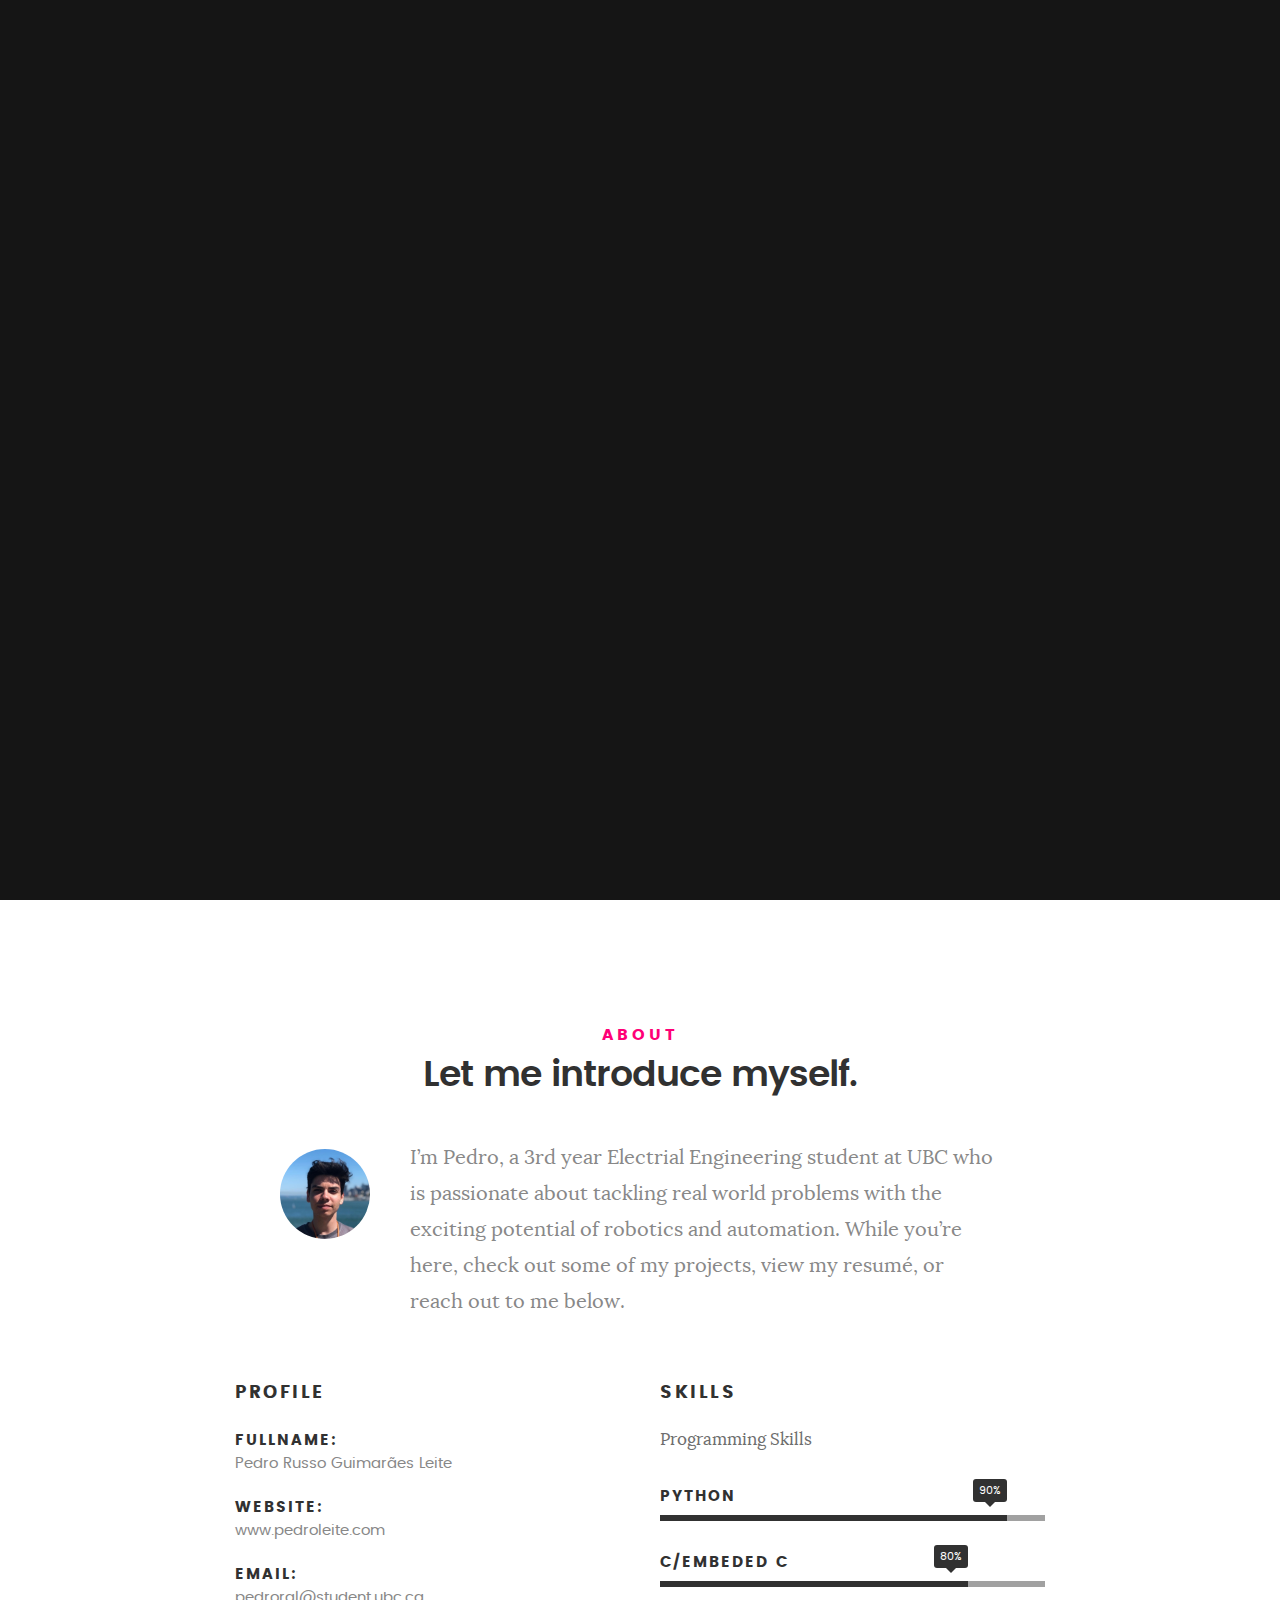
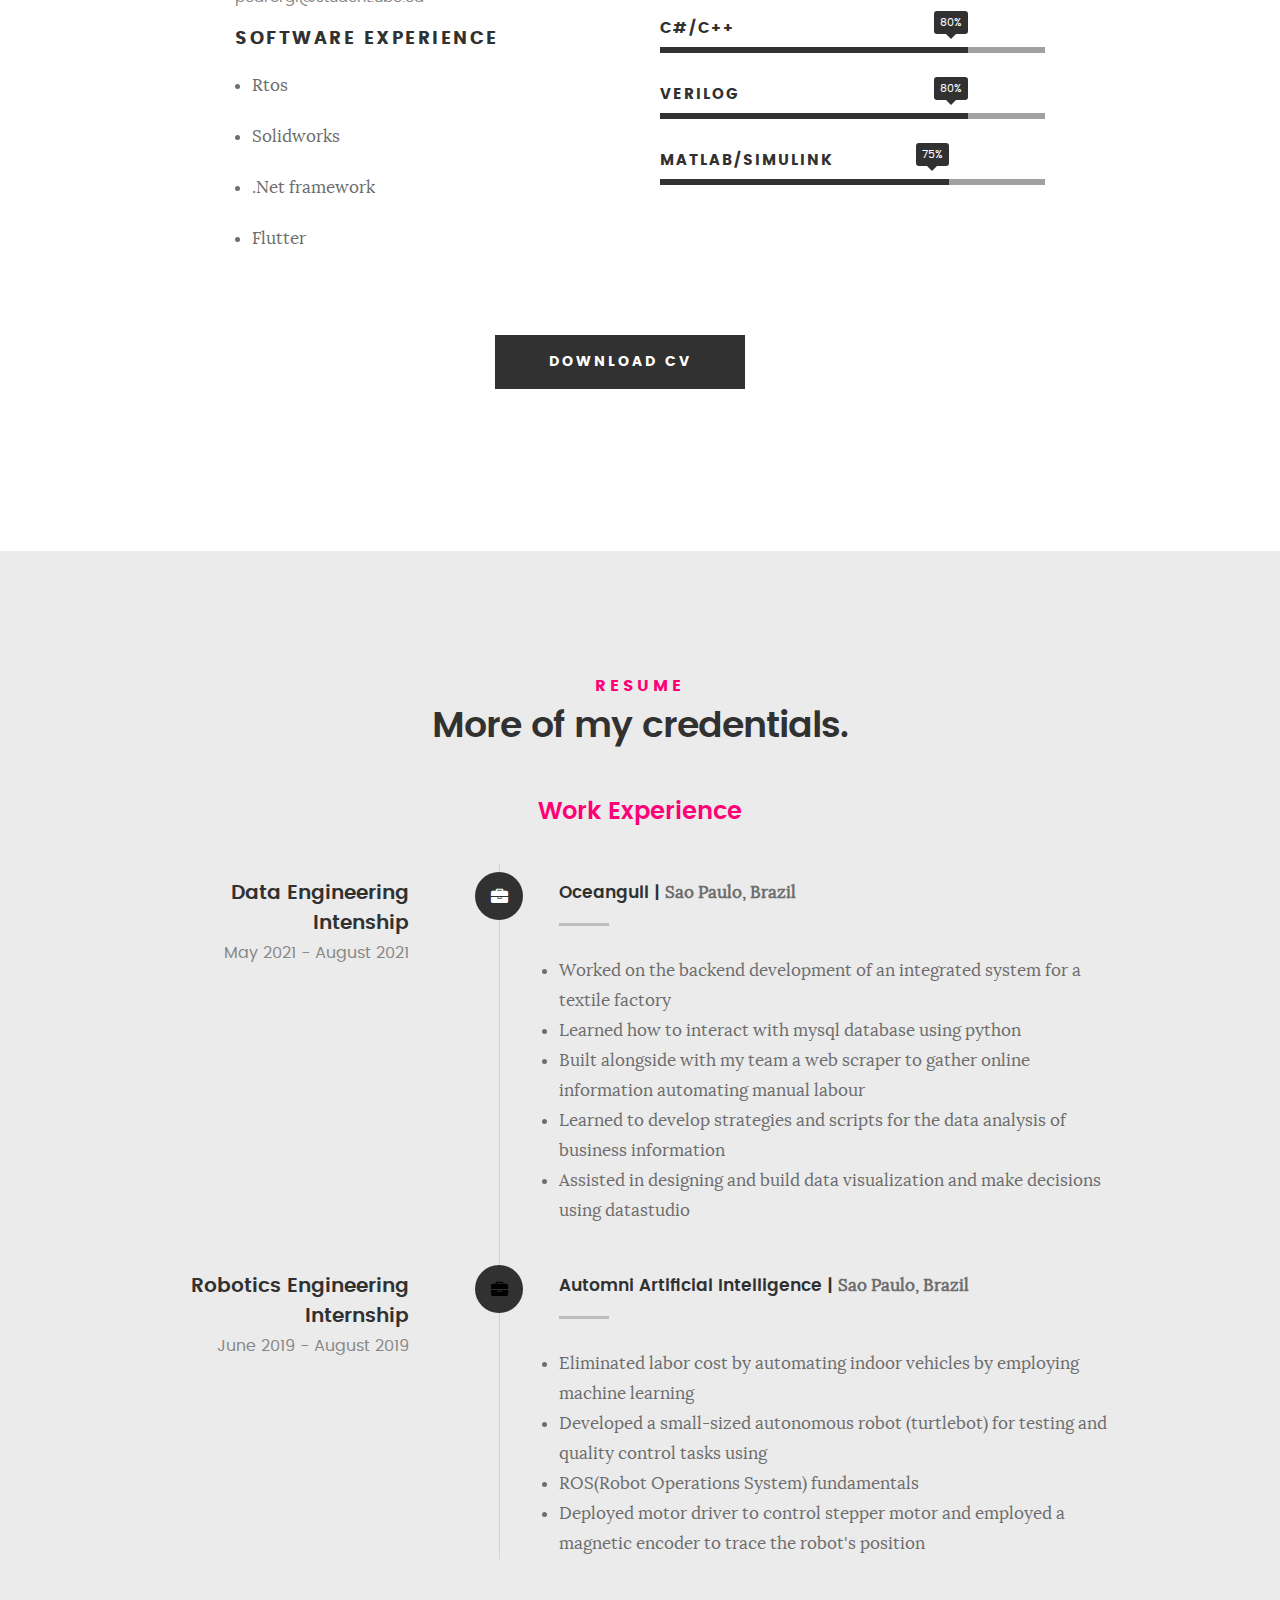
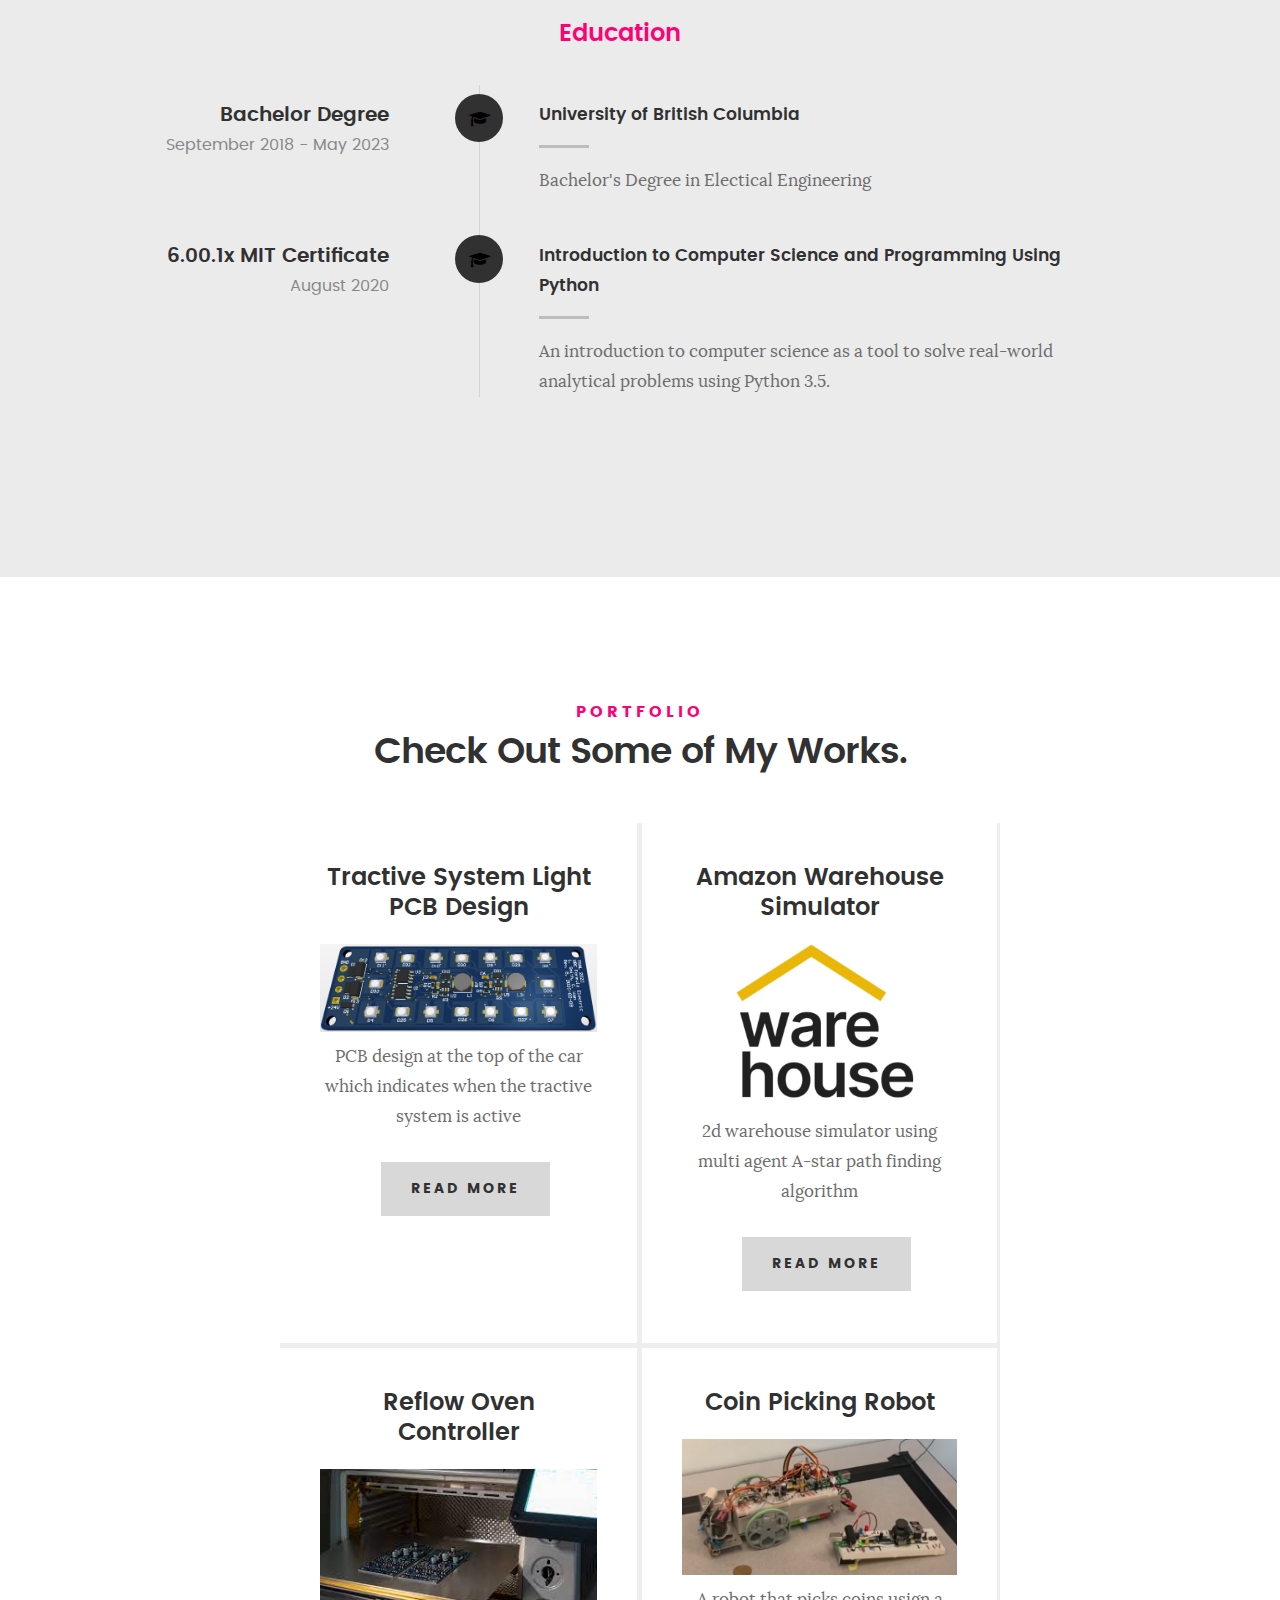
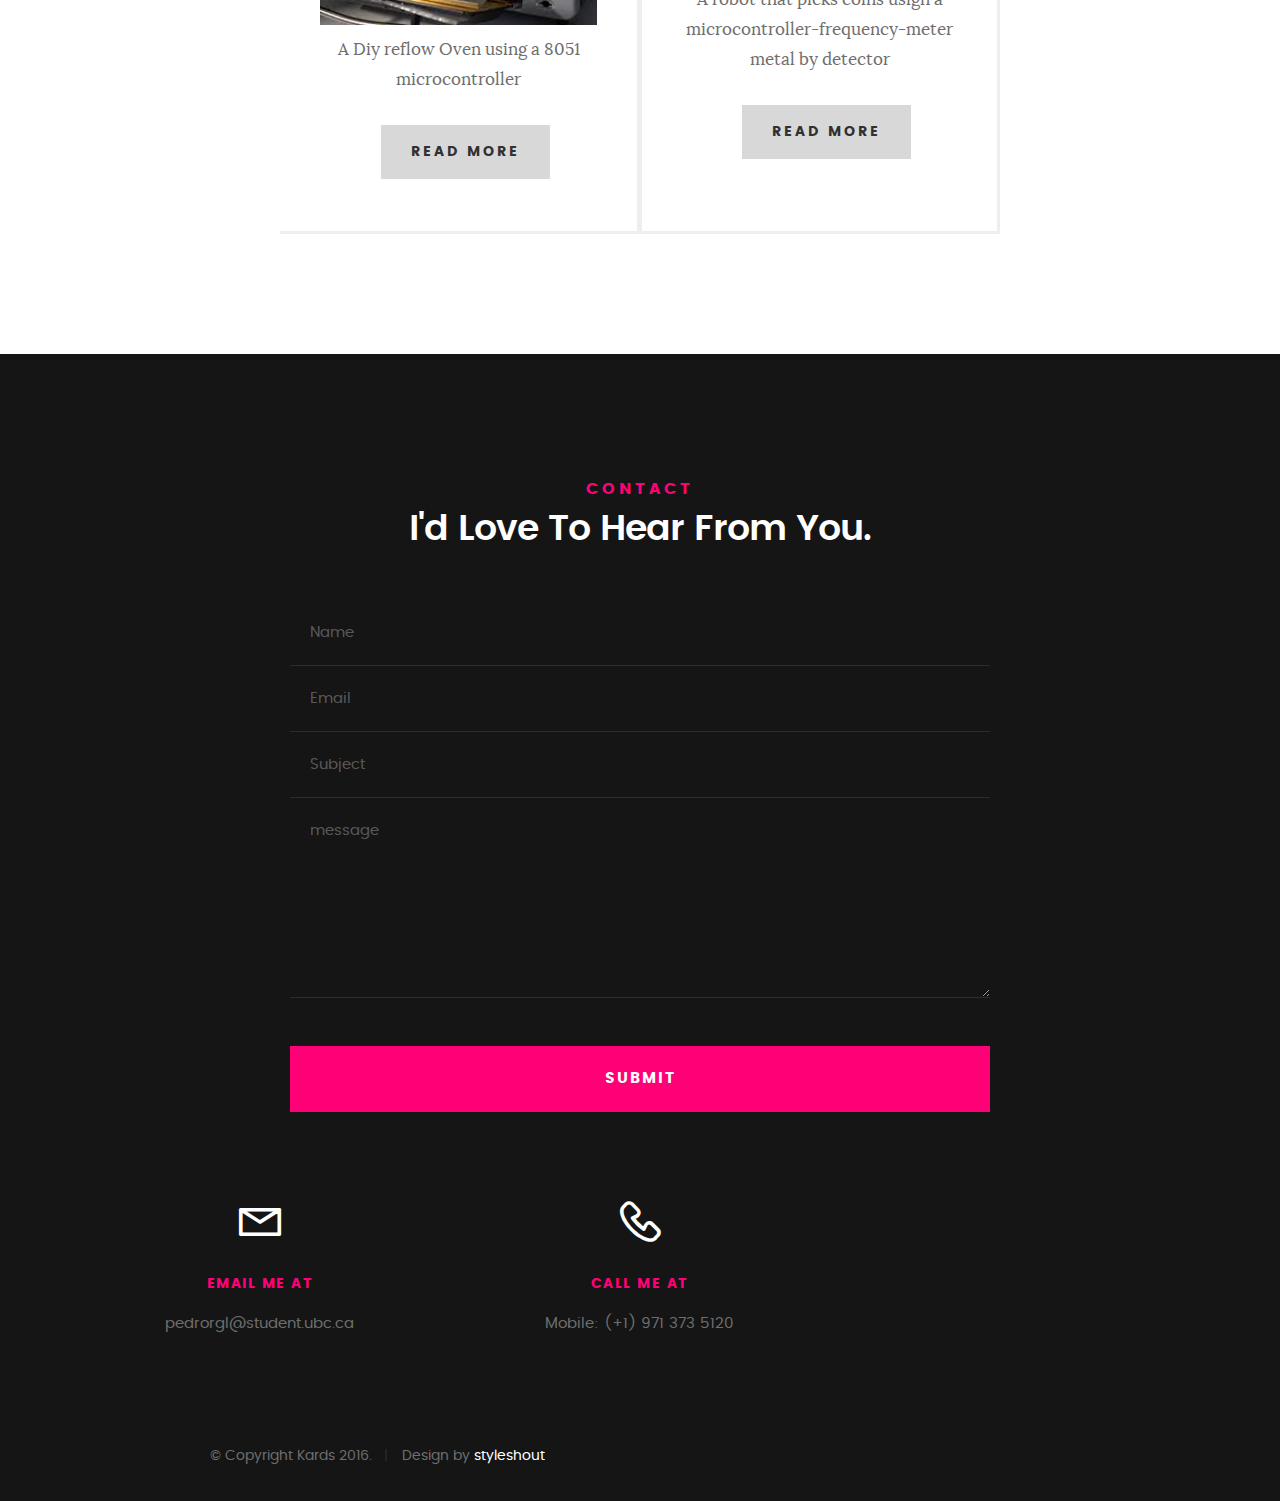
==== commit 5e13cb67: "added link to github and linkdin" ====
--- a/index.html
+++ b/index.html
@@ -87,8 +87,8 @@
    	</div> <!-- /intro-content --> 
 
    	<ul class="intro-social">        
-         <li><a href="#"><i class="fa fa-github"></i></a></li>
-         <li><a href="#"><i class="fa fa-linkedin"></i></a></li>
+         <li><a href="https://github.com/pedrorgleite"><i class="fa fa-github"></i></a></li>
+         <li><a href="https://www.linkedin.com/in/pedrorgl/"><i class="fa fa-linkedin"></i></a></li>
       </ul> <!-- /intro-social -->      	
 
    </section> <!-- /intro -->
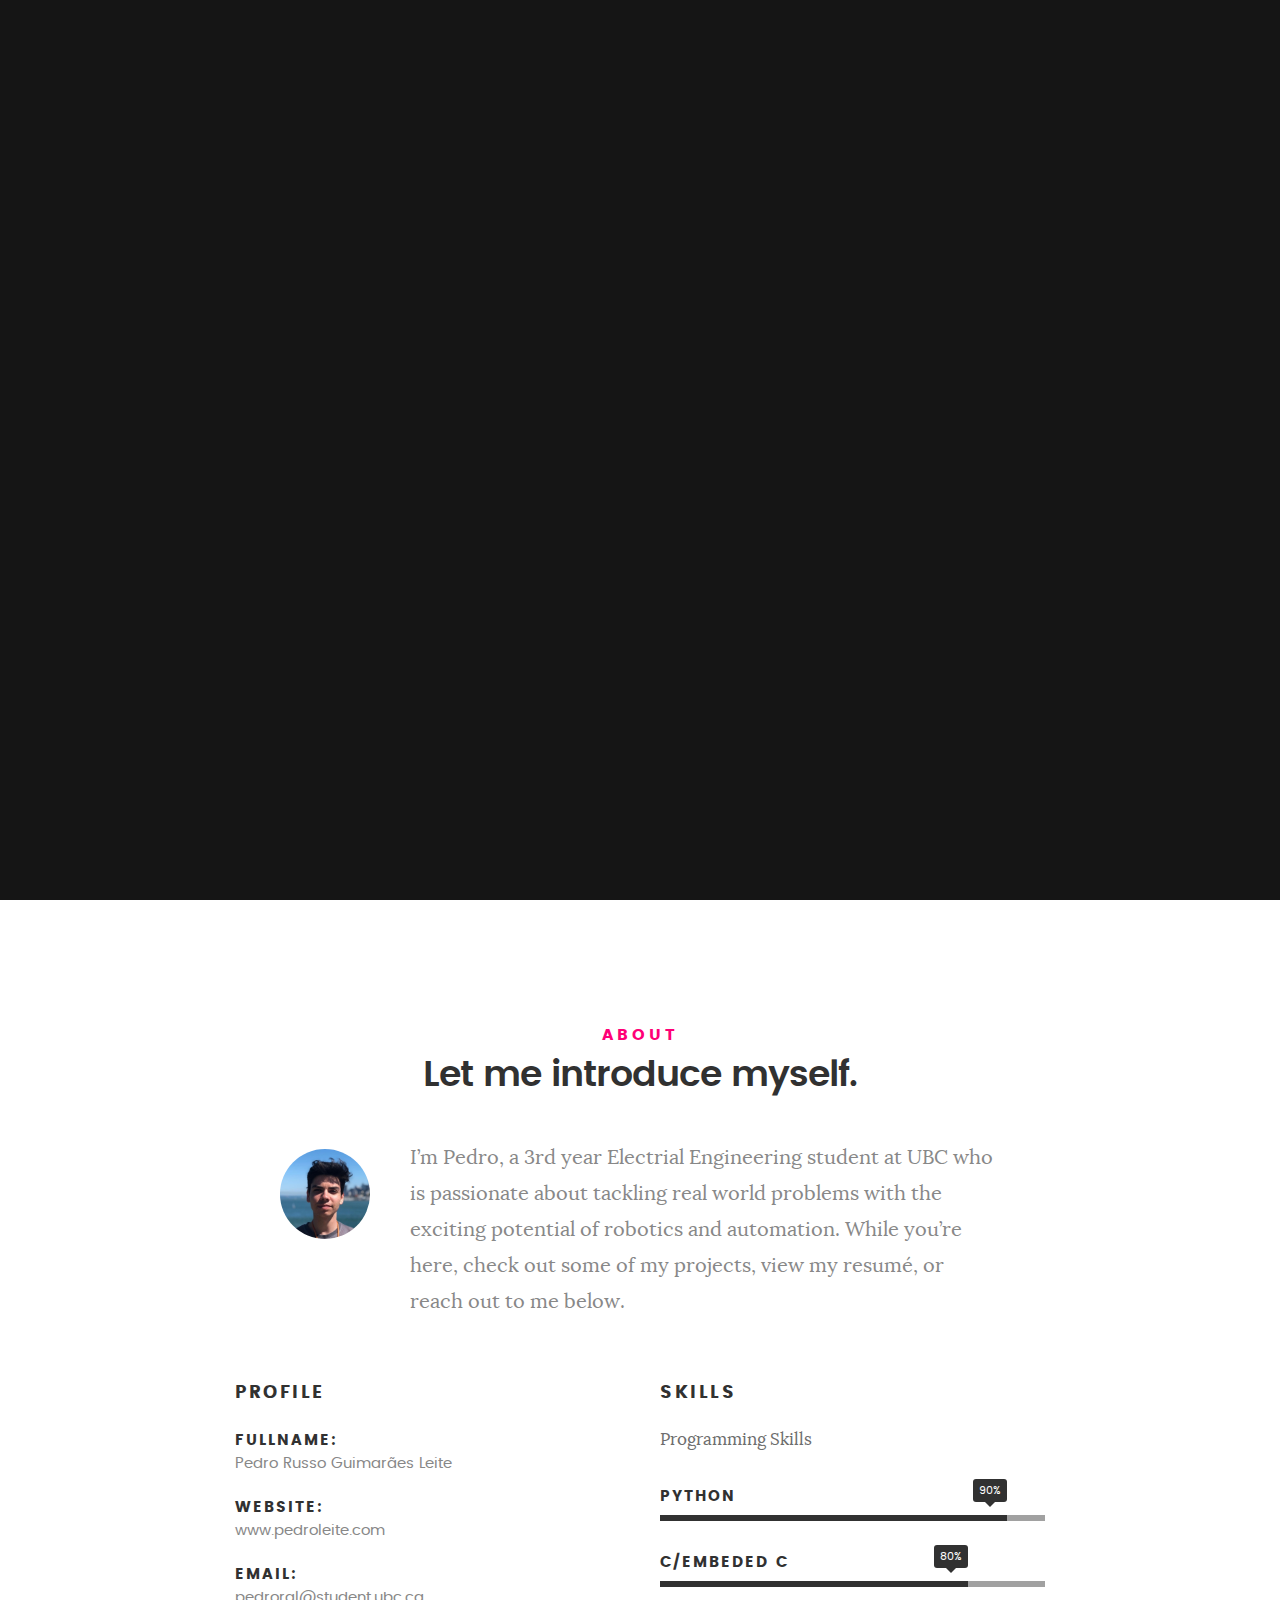
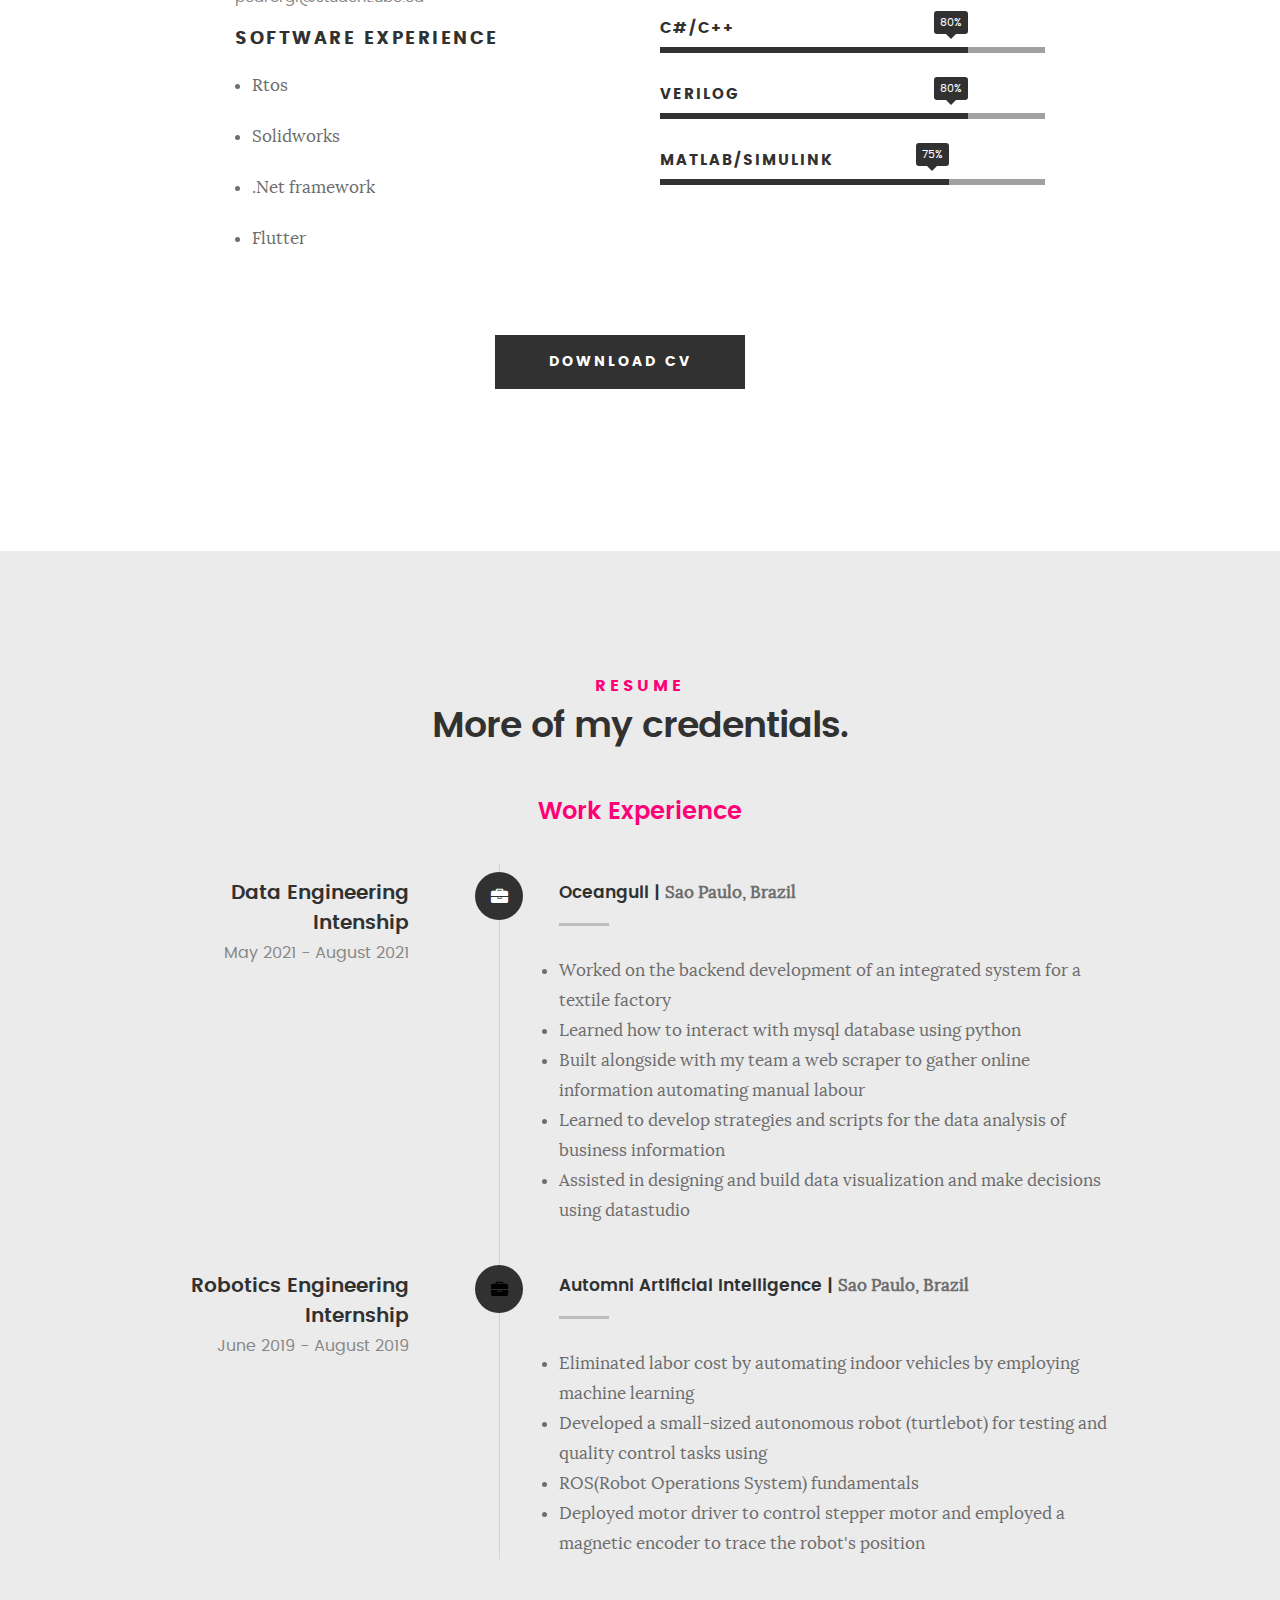
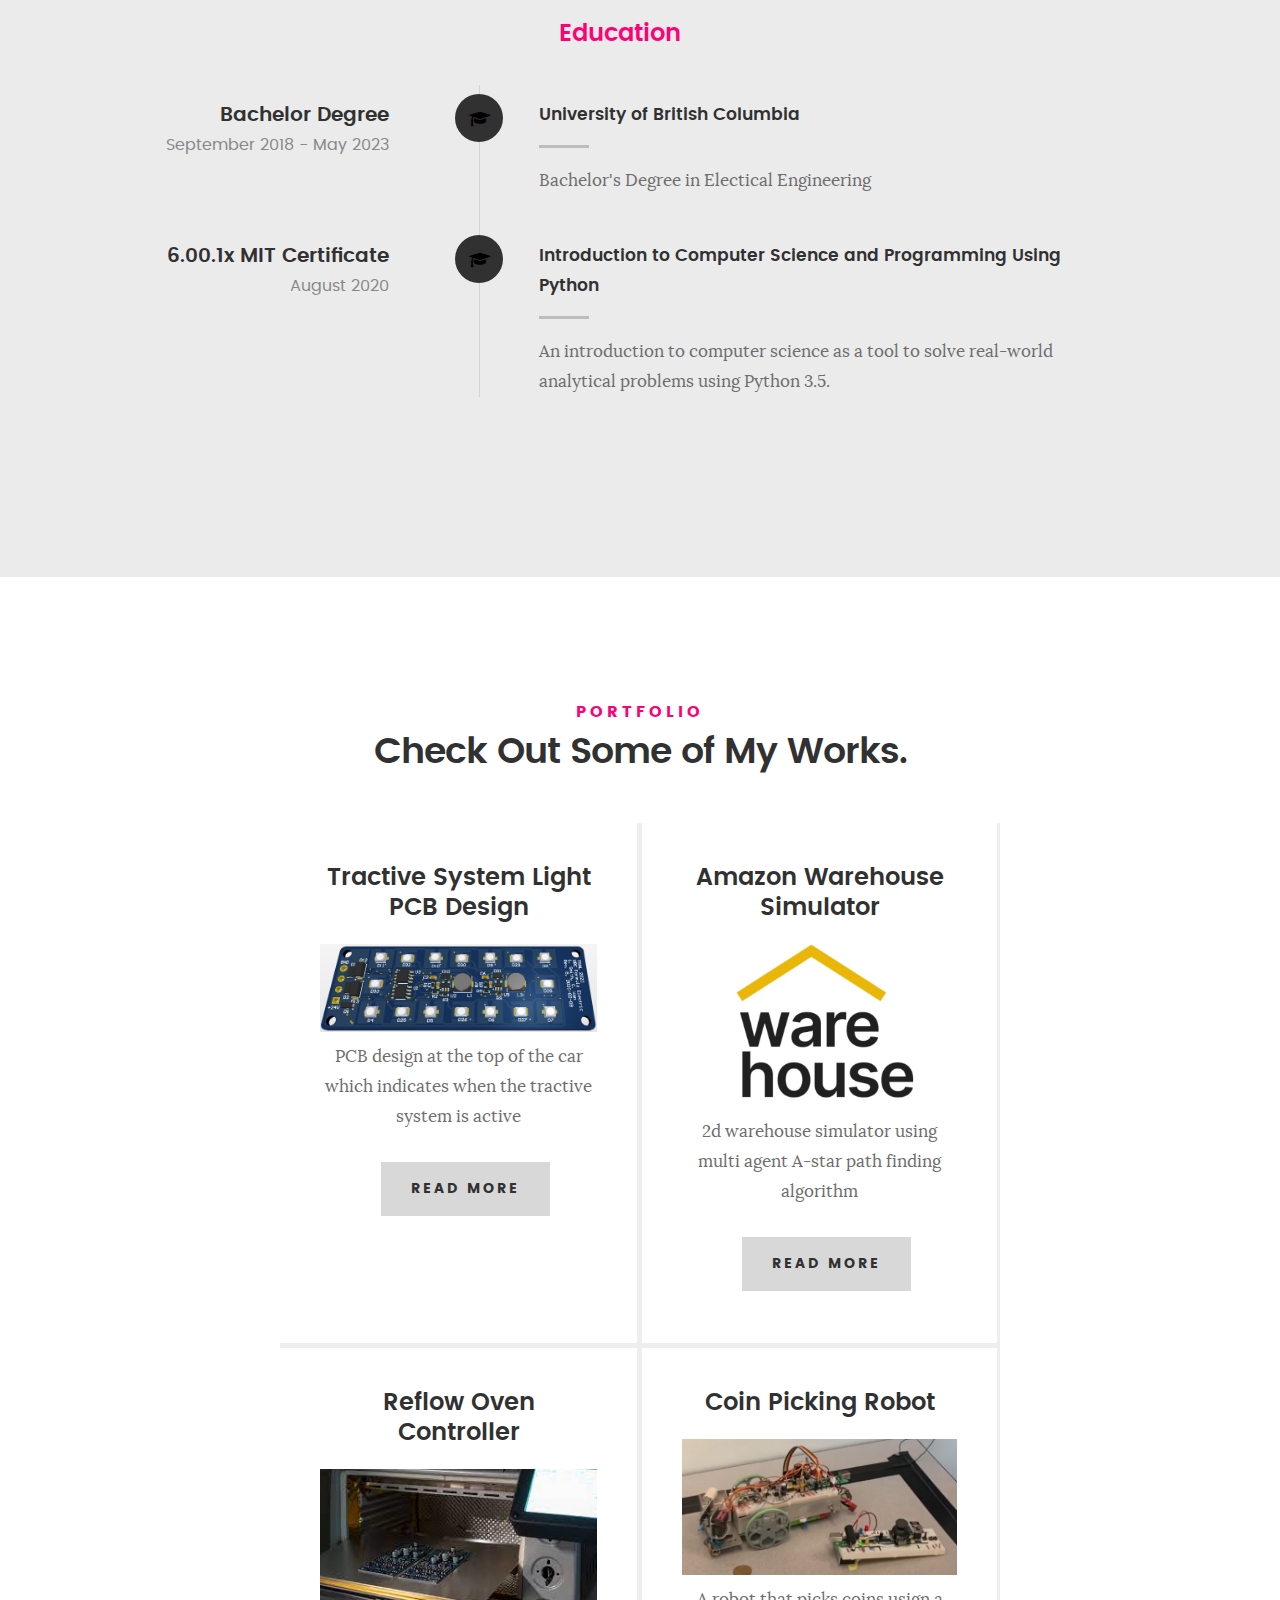
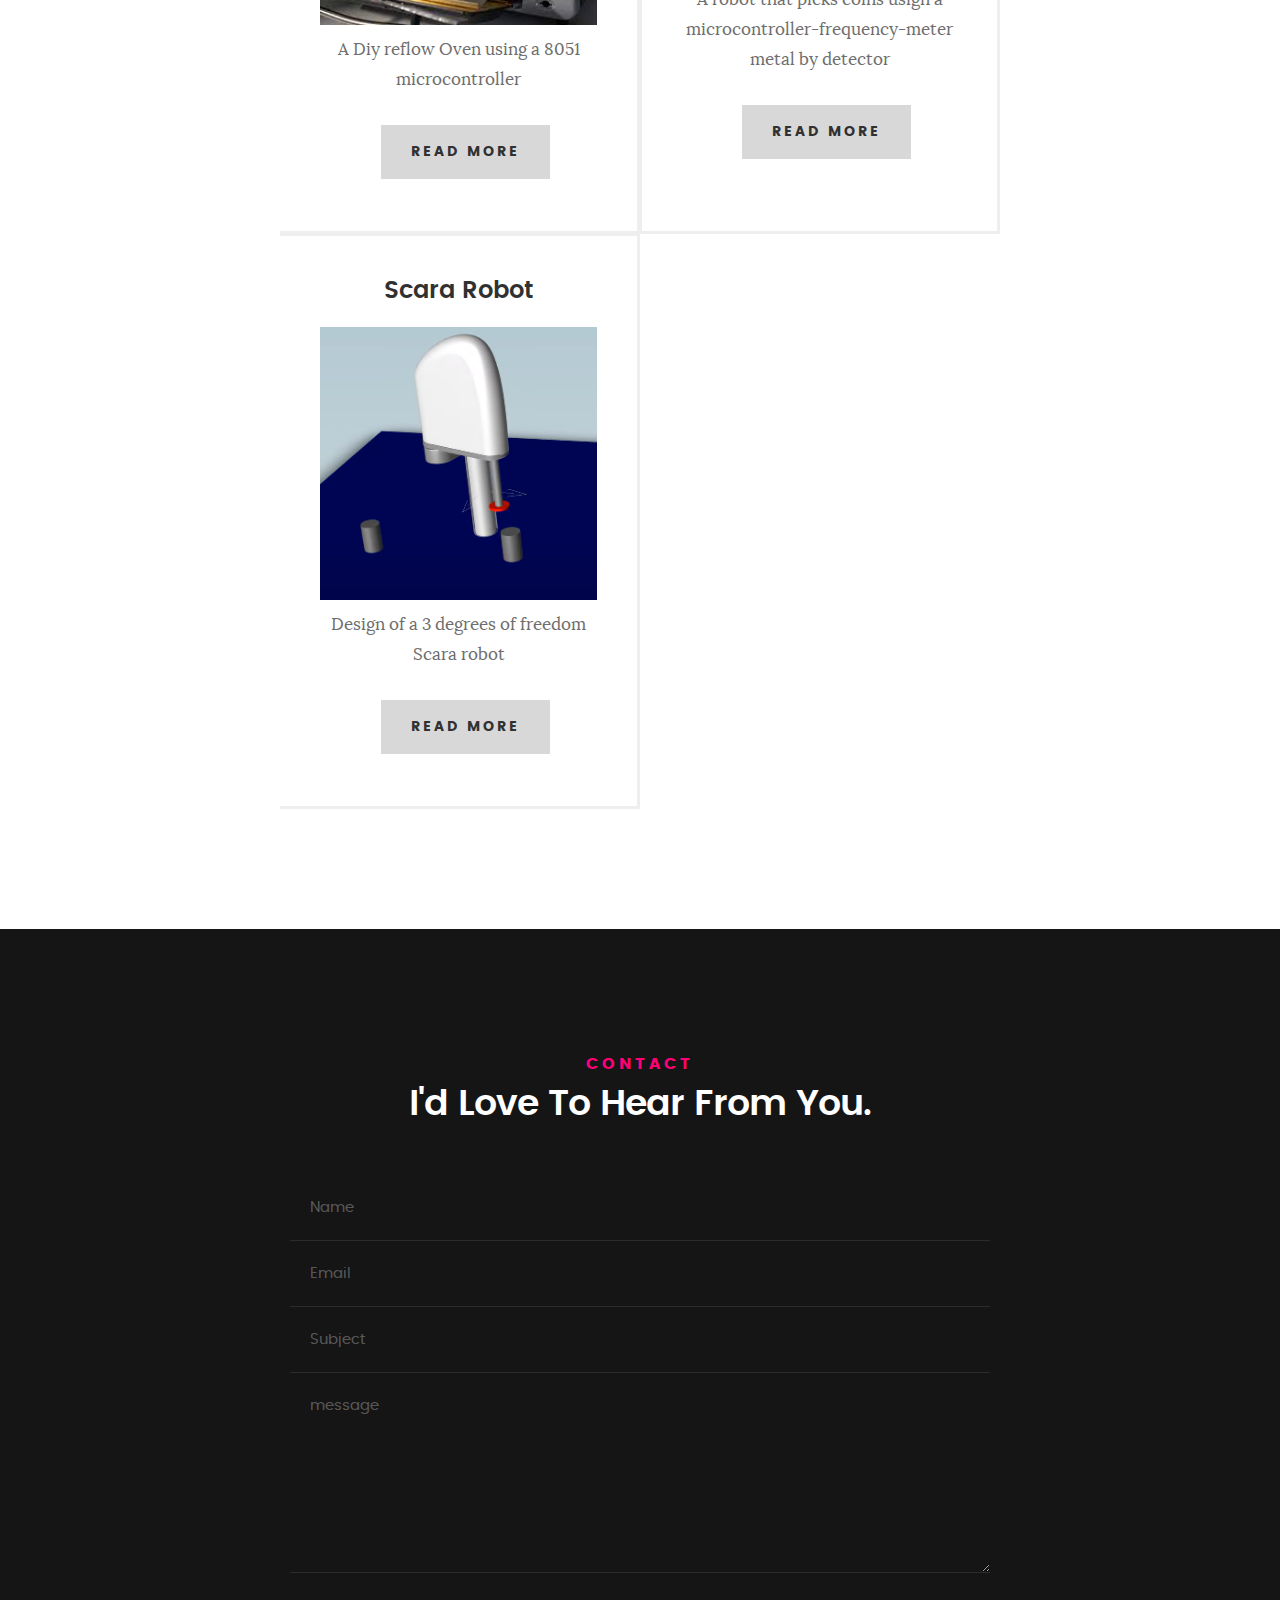
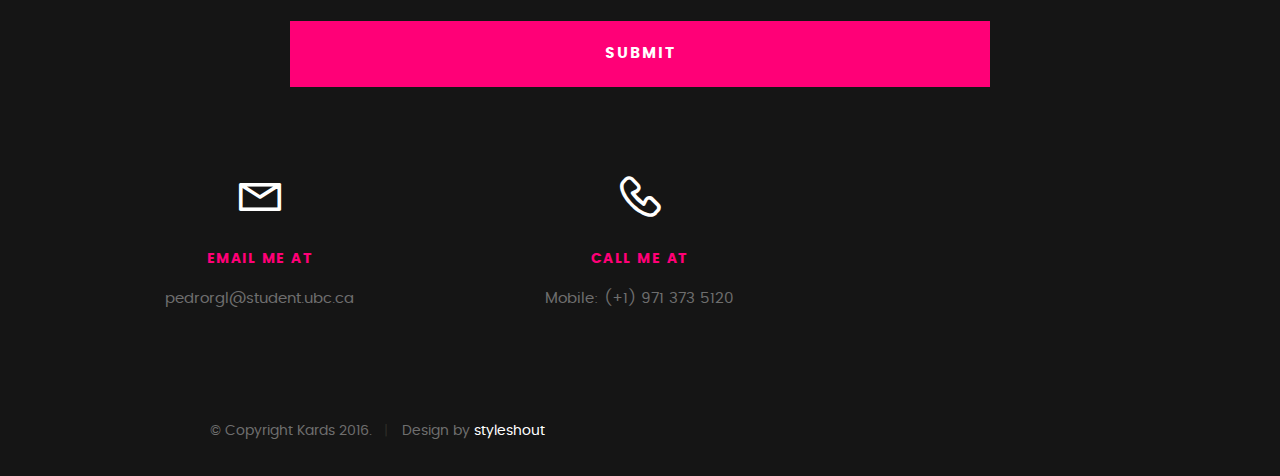
==== commit 7a536079: "Scara robot" ====
--- a/index.html
+++ b/index.html
@@ -180,7 +180,7 @@
 
    	<div class="row button-section">
    		<div class="col-twelve">
-   			<a href="#" title="Download CV" class="button button-primary">Download CV</a>
+   			<a href="Resources/Resume_PedroLeite.pdf" title="Download CV" class="button button-primary">Download CV</a>
    		</div>   		
    	</div>
 
@@ -379,6 +379,16 @@
 			<p>A robot that picks coins usign a microcontroller-frequency-meter metal by detector</p>
 			<ul class="actions special">
 				<a href="coinPickingRobot.html" class="button">Read More</a>
+			</ul>
+		</article>
+		
+		<article>
+			<h2>Scara Robot</h2>
+
+			<a class="image fit"><img src="images/Scara.png" alt="" /></a>
+			<p>Design of a 3 degrees of freedom Scara robot</p>
+			<ul class="actions special">
+				<a href="ScaraRobot.html" class="button">Read More</a>
 			</ul>
 		</article>
 	</div>
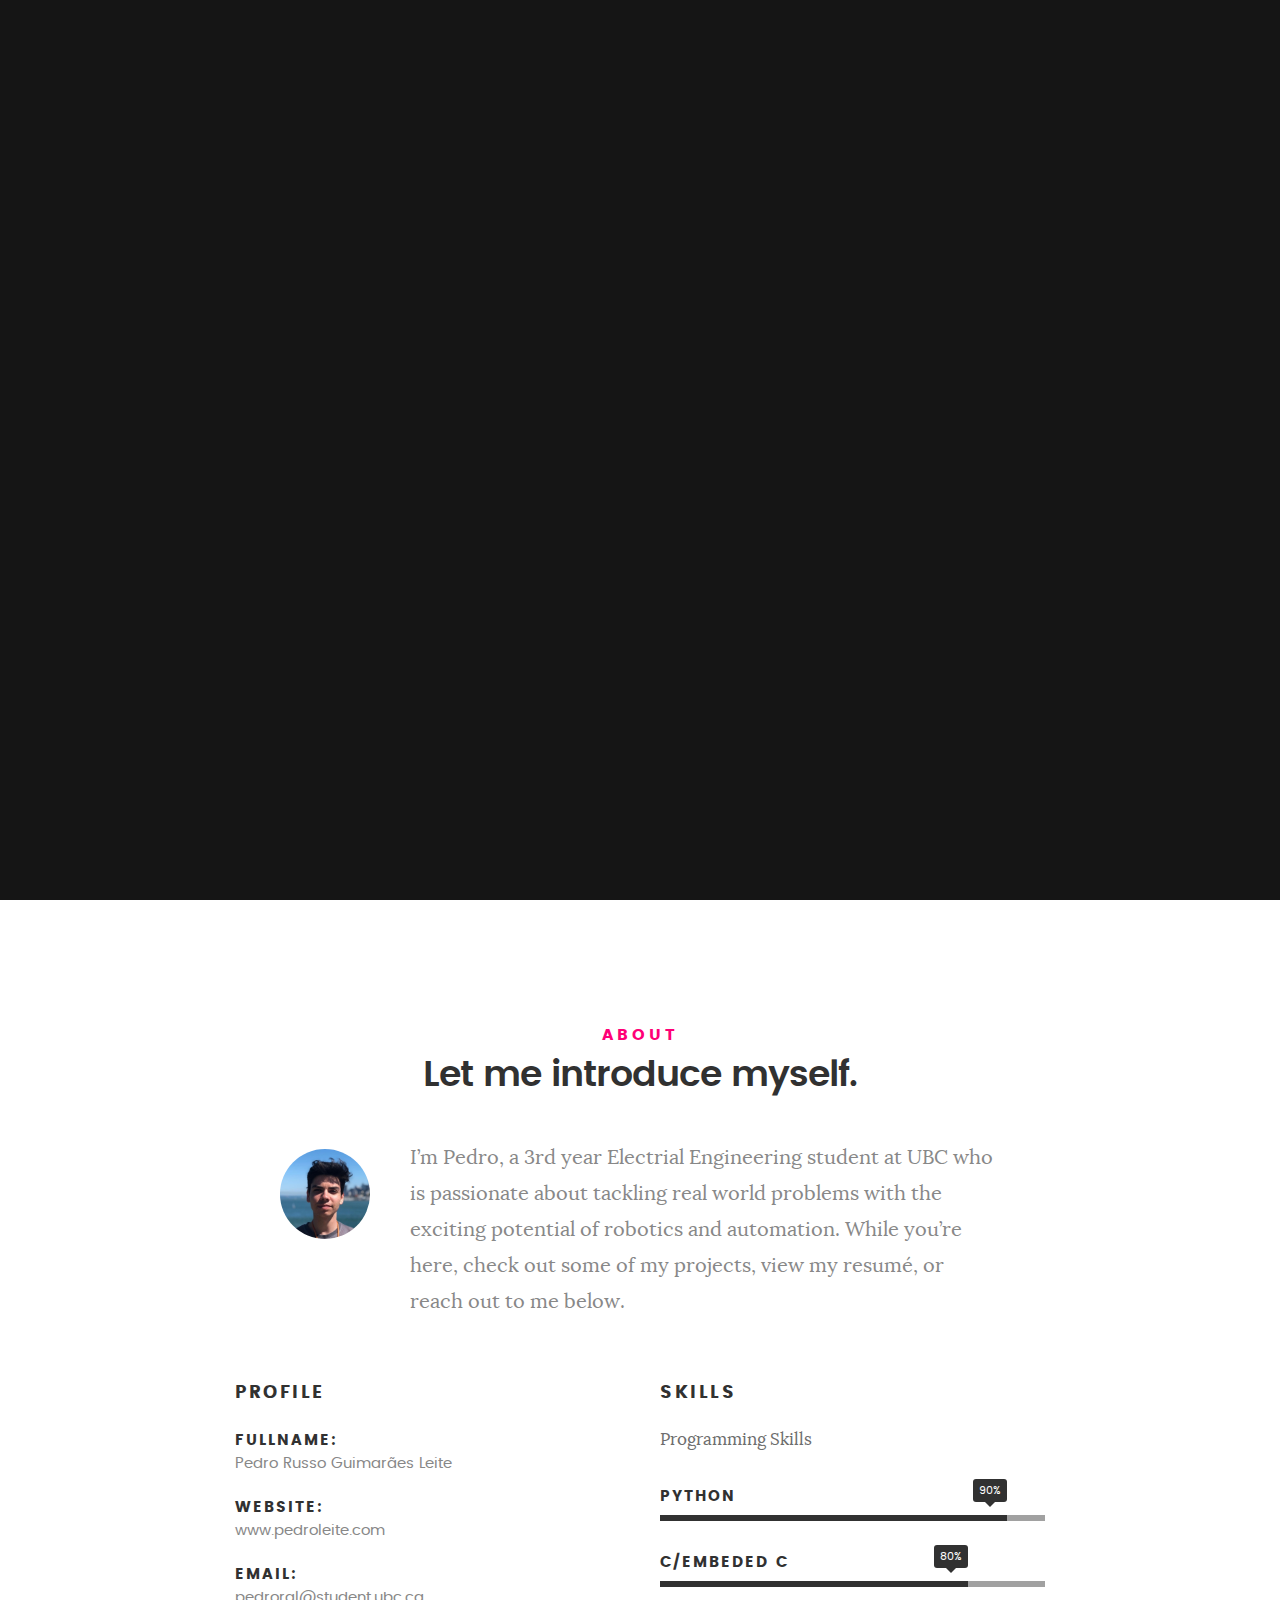
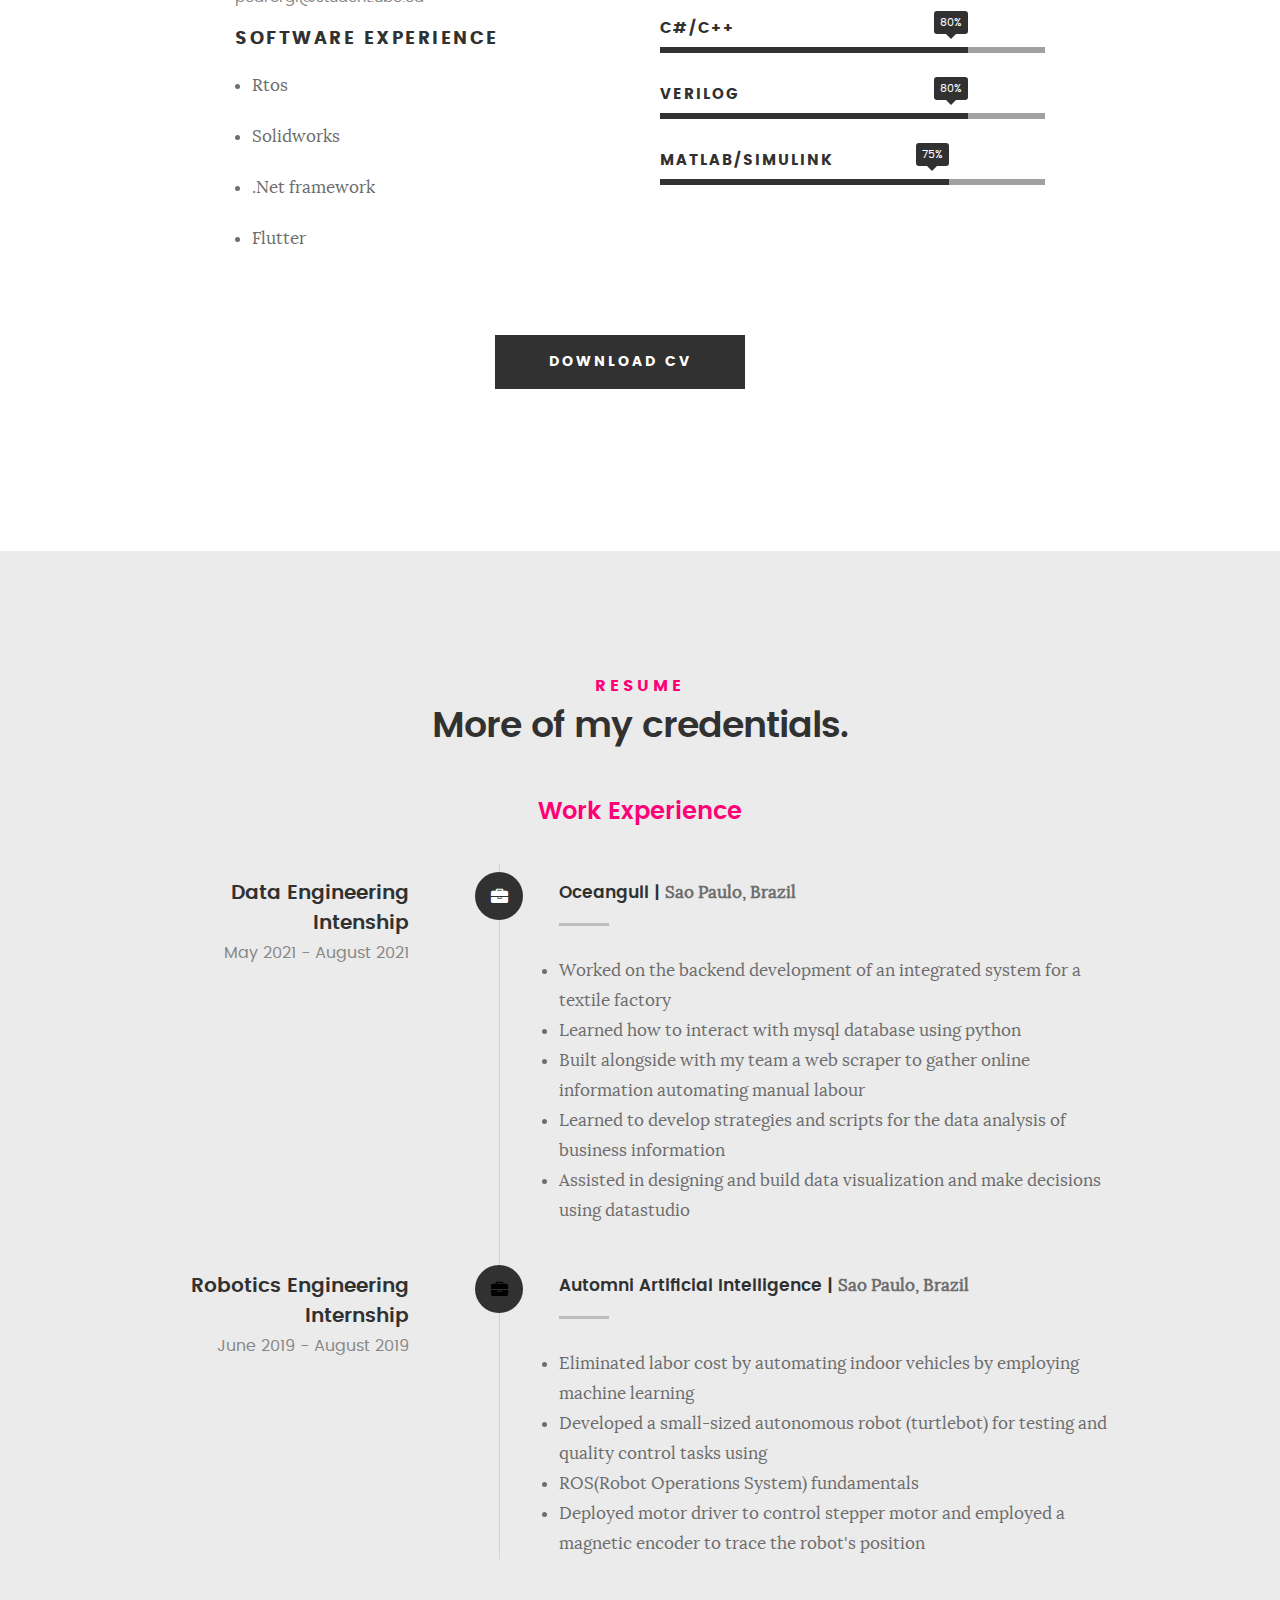
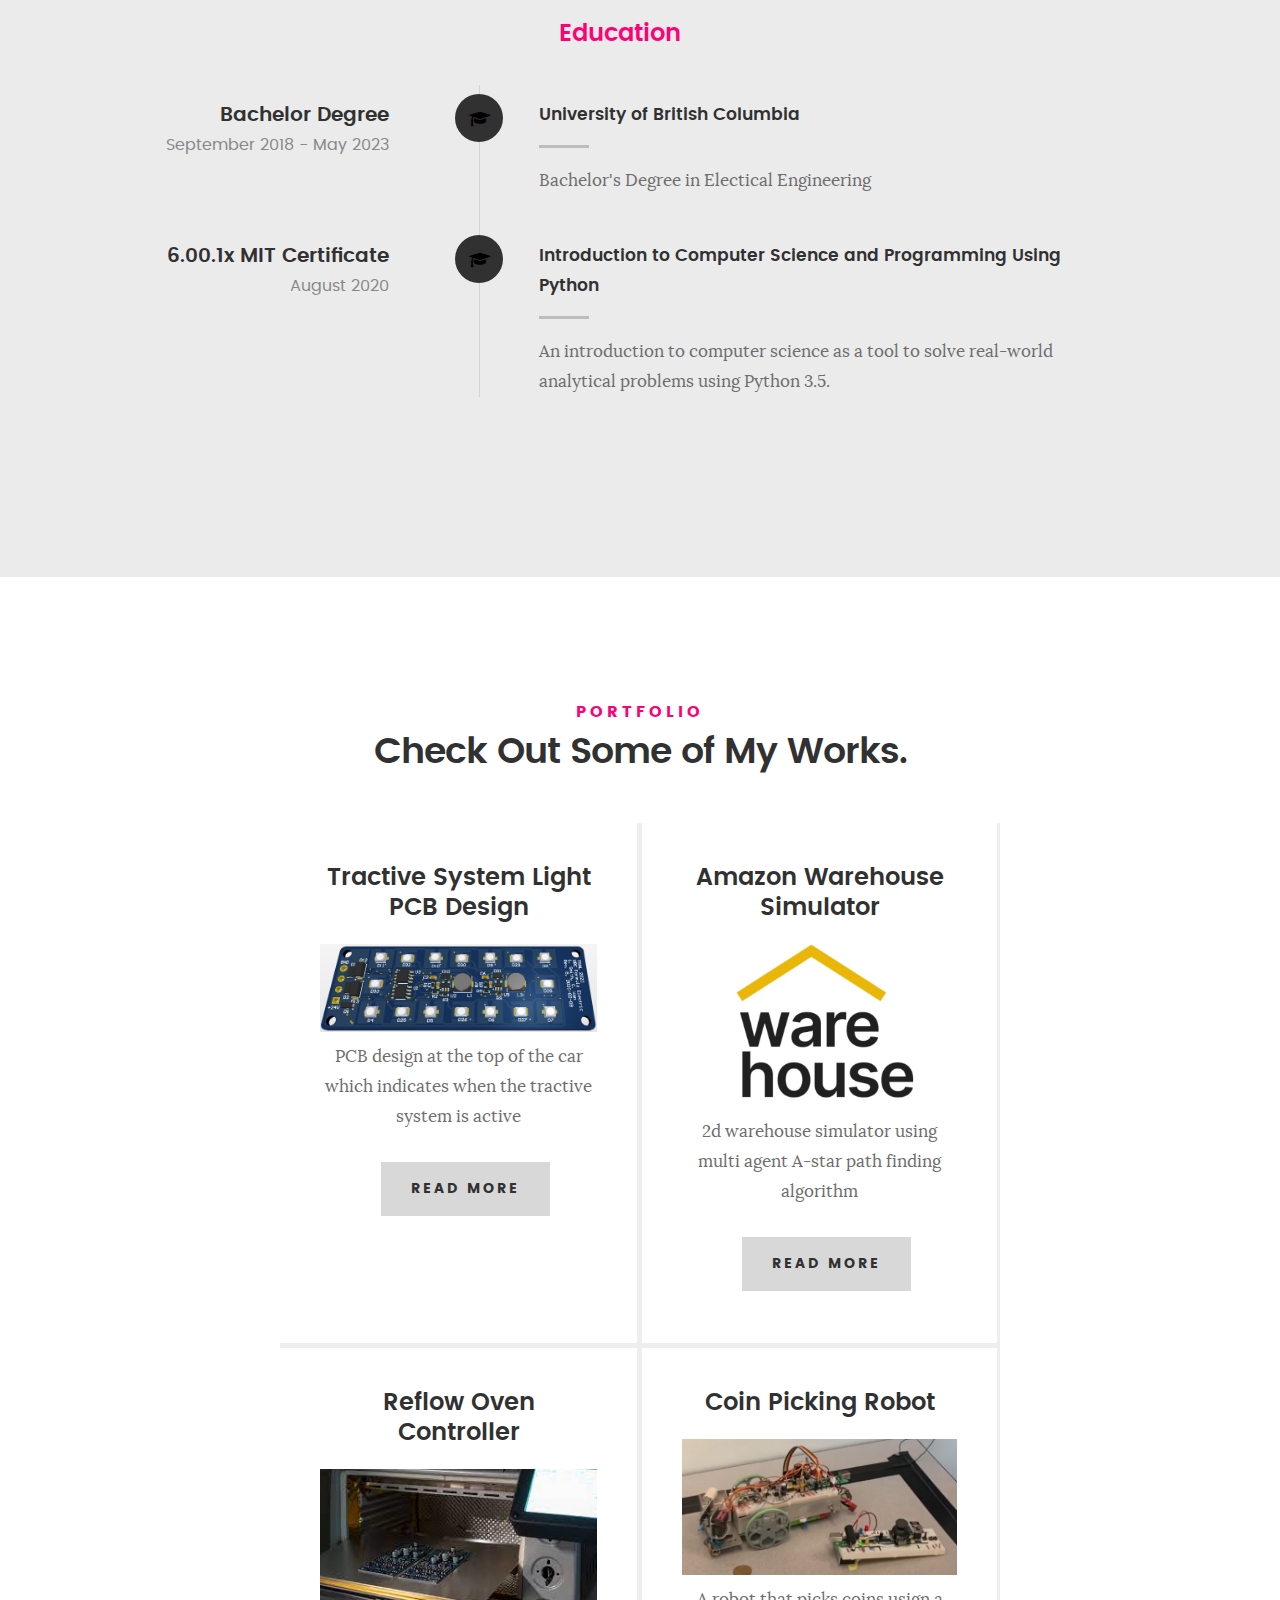
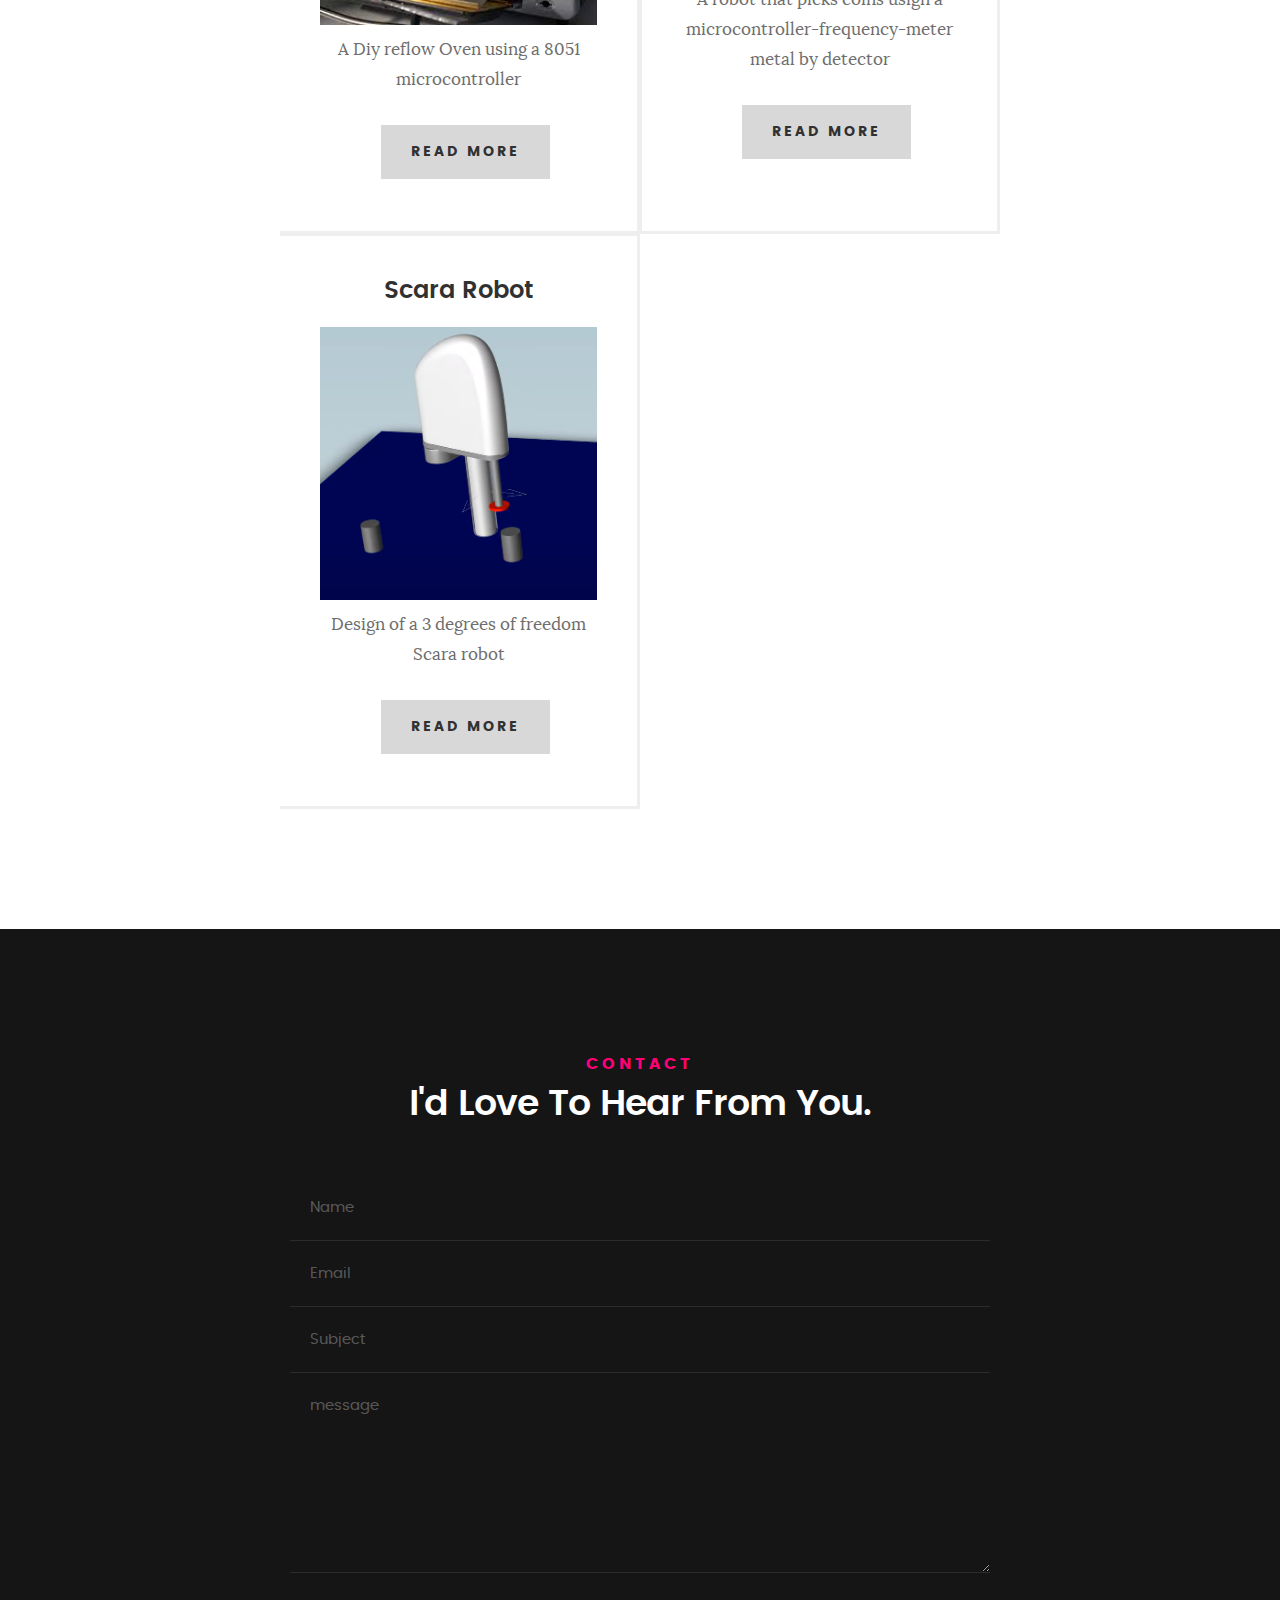
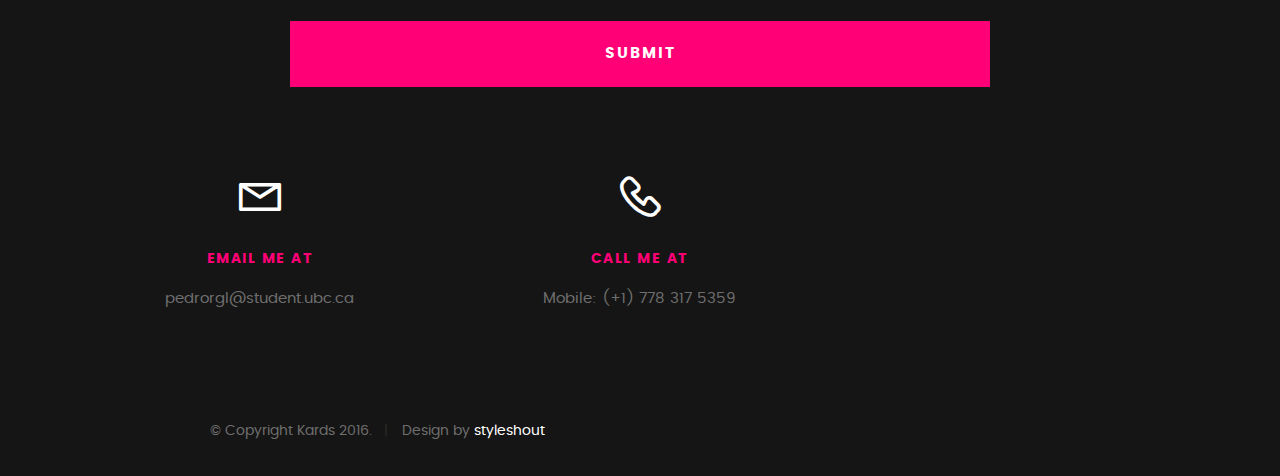
==== commit 74bba61f: "Update index.html" ====
--- a/index.html
+++ b/index.html
@@ -481,7 +481,7 @@
    			<h5>Call Me At</h5>
 
    			<p>
-			   	Mobile: (+1) 971 373 5120
+			   	Mobile: (+1) 778 317 5359
 			   </p>
 
    		</div>
@@ -530,4 +530,4 @@
 
 </body>
 
-</html>+</html>
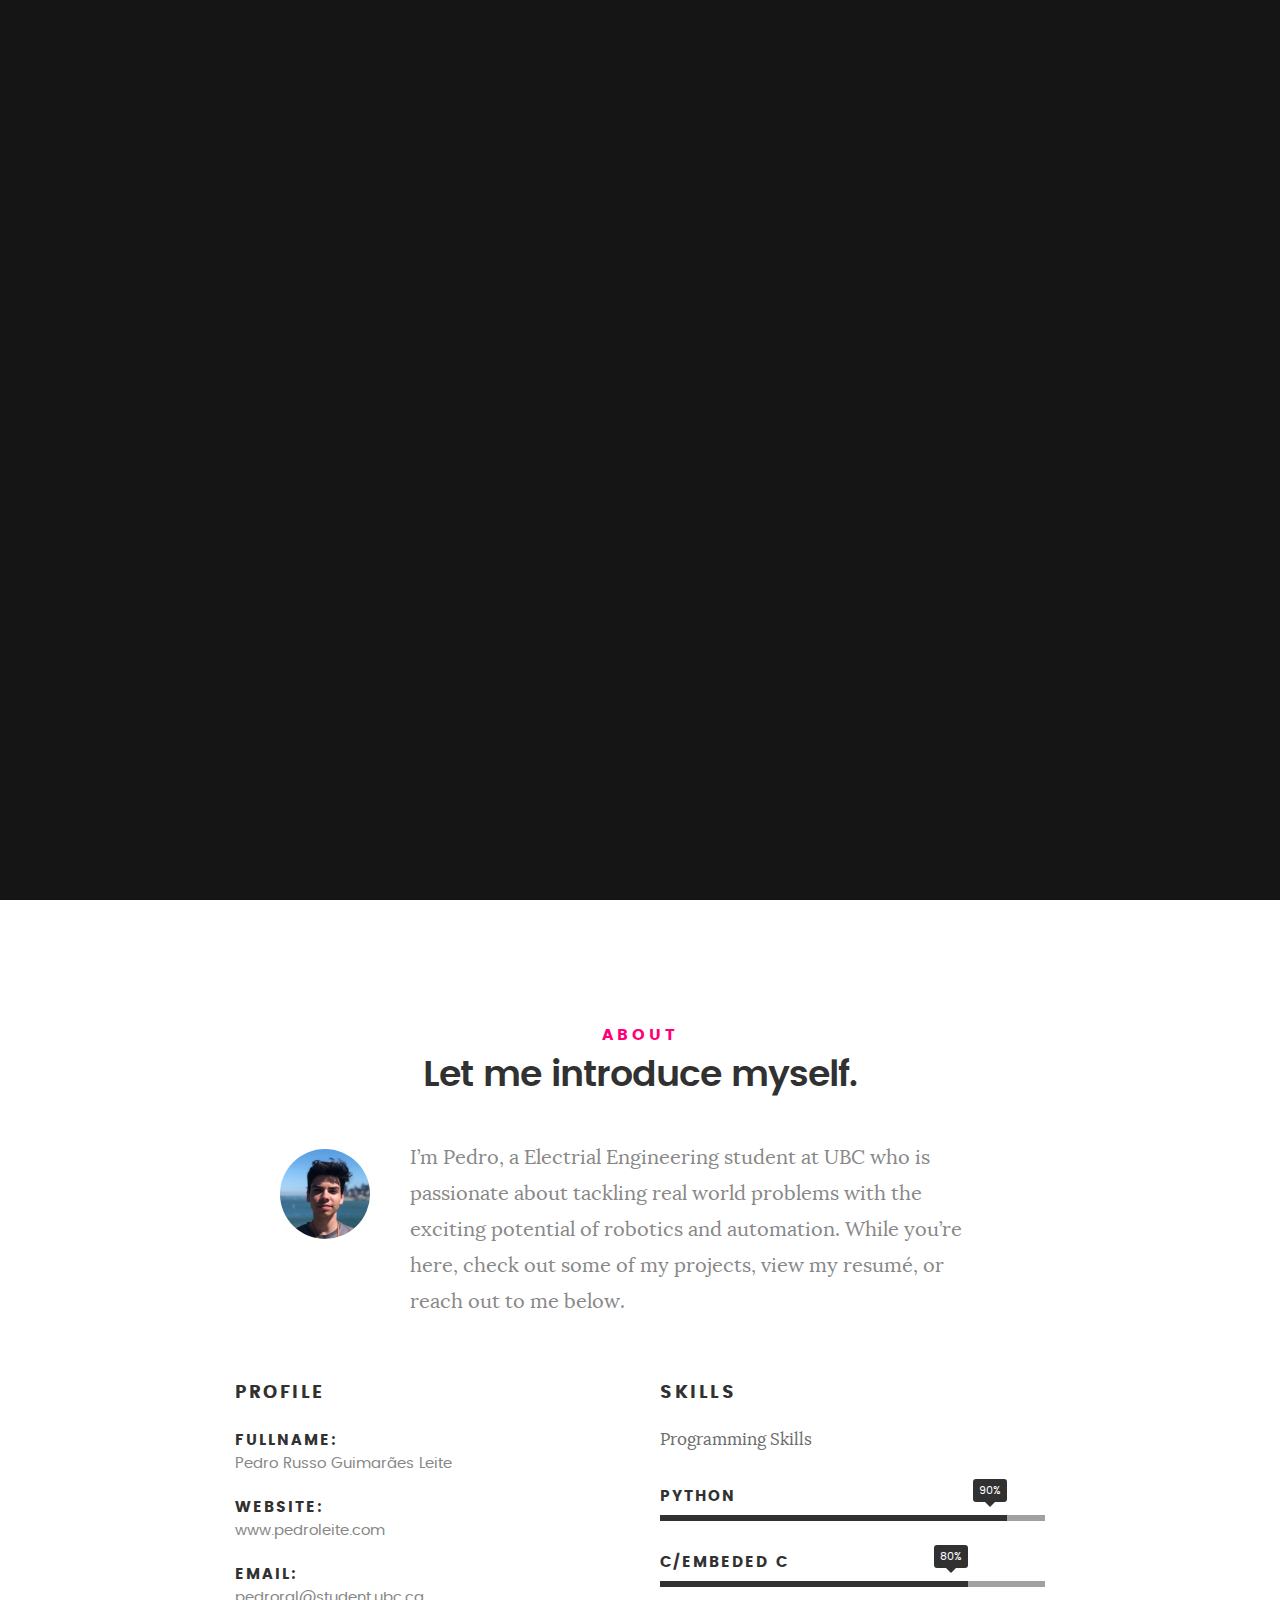
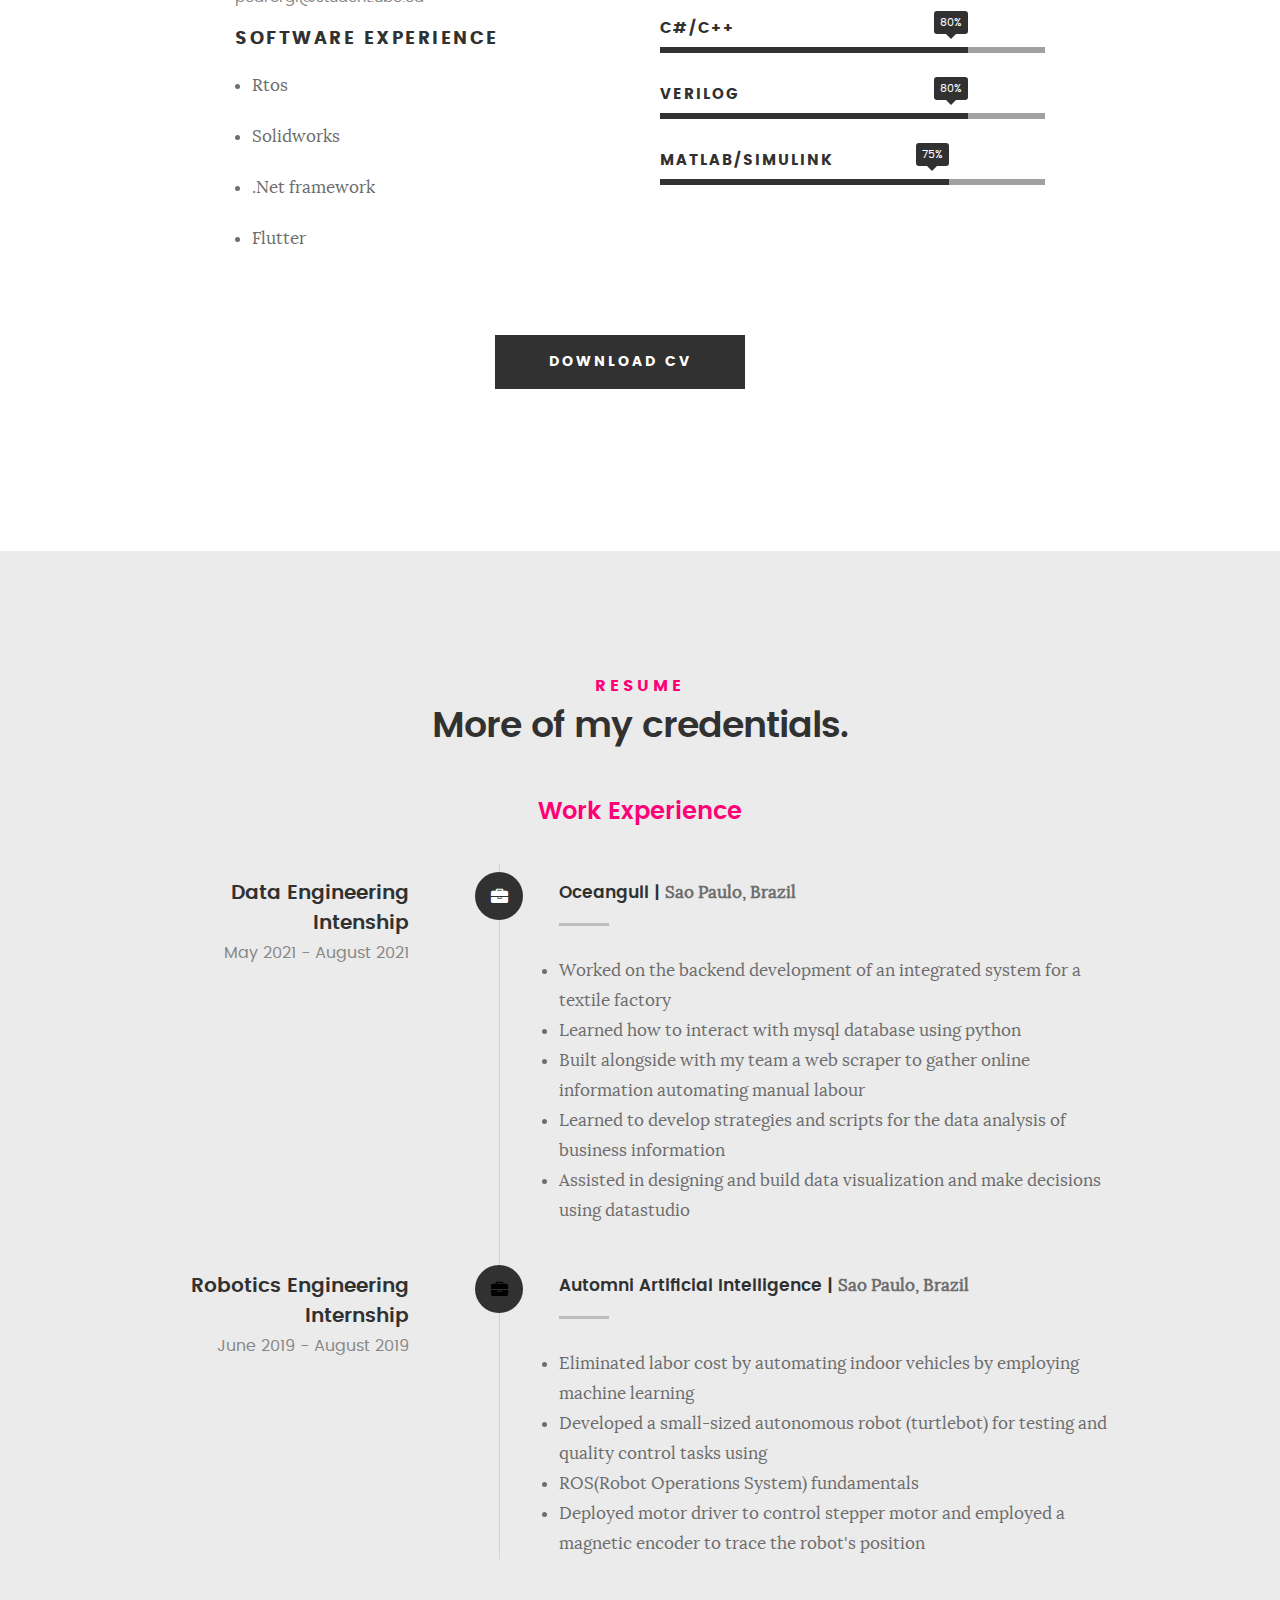
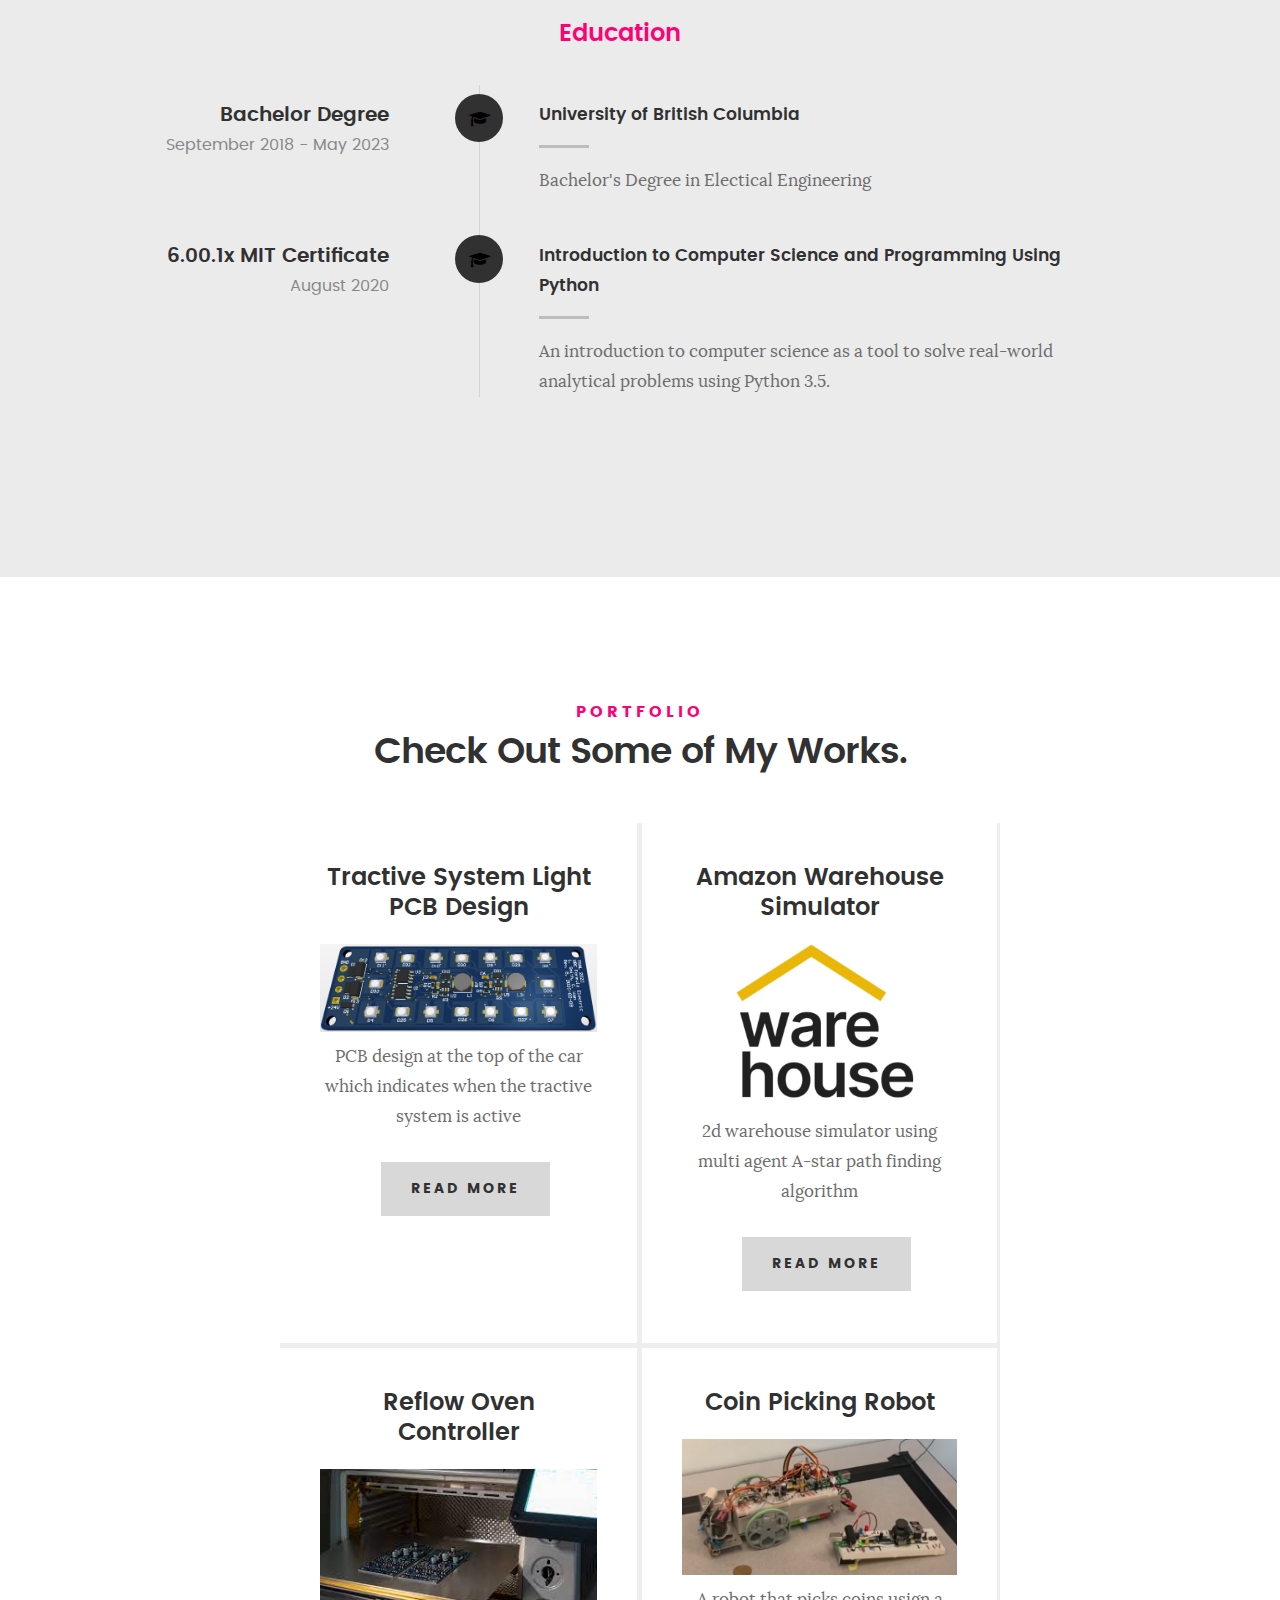
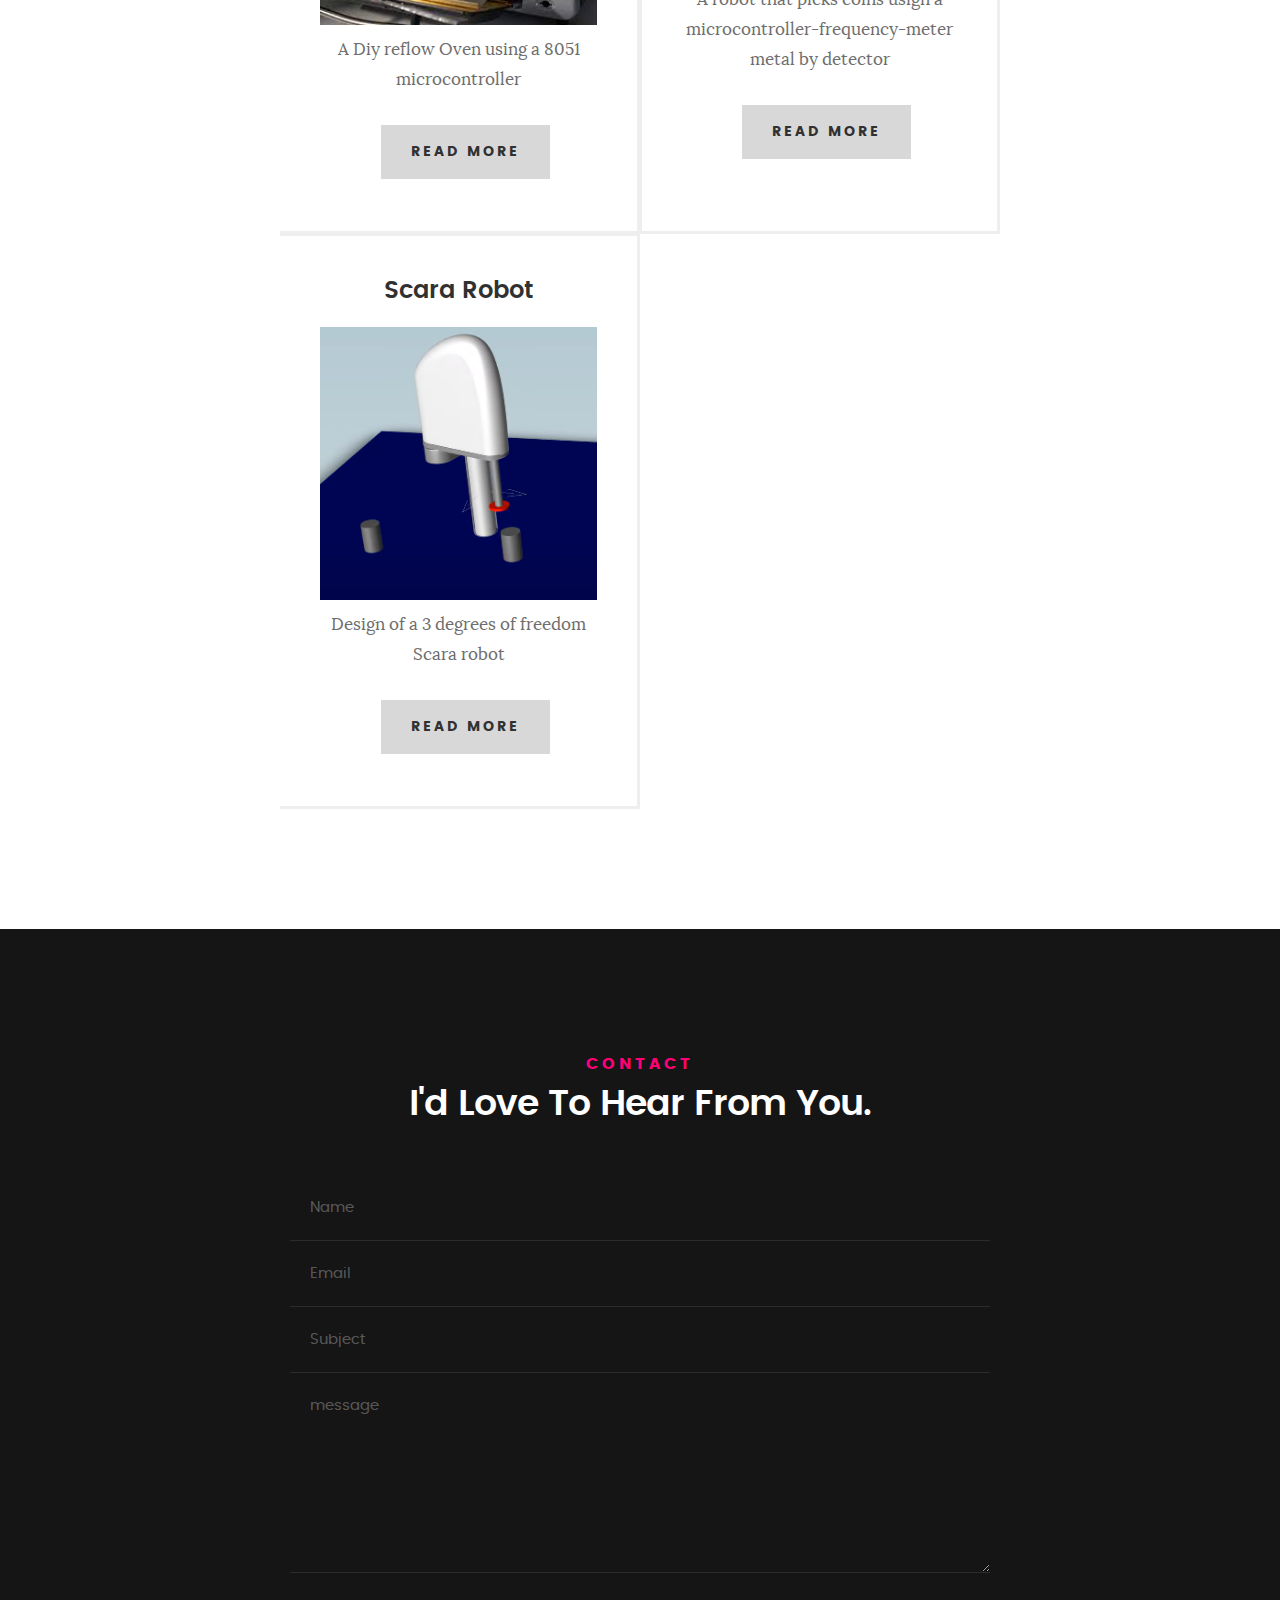
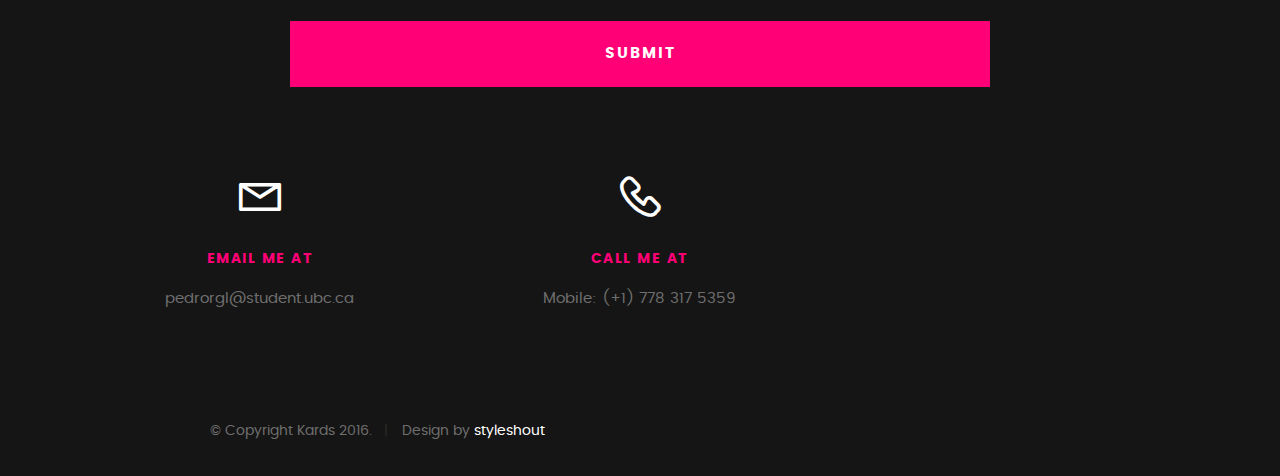
==== commit 7cb6bcd7: "Update index.html" ====
--- a/index.html
+++ b/index.html
@@ -108,7 +108,7 @@
 
    				<img src="images/profile-pic.jpg" alt="Profile Picture">
 
-   				<p class="lead">I’m Pedro, a 3rd year Electrial Engineering student at UBC who is passionate about tackling real world problems with the exciting potential of robotics and automation. While you’re here, check out some of my projects, view my resumé, or reach out to me below.</p>
+   				<p class="lead">I’m Pedro, a Electrial Engineering student at UBC who is passionate about tackling real world problems with the exciting potential of robotics and automation. While you’re here, check out some of my projects, view my resumé, or reach out to me below.</p>
    			</div>   			
 
    		</div>   		
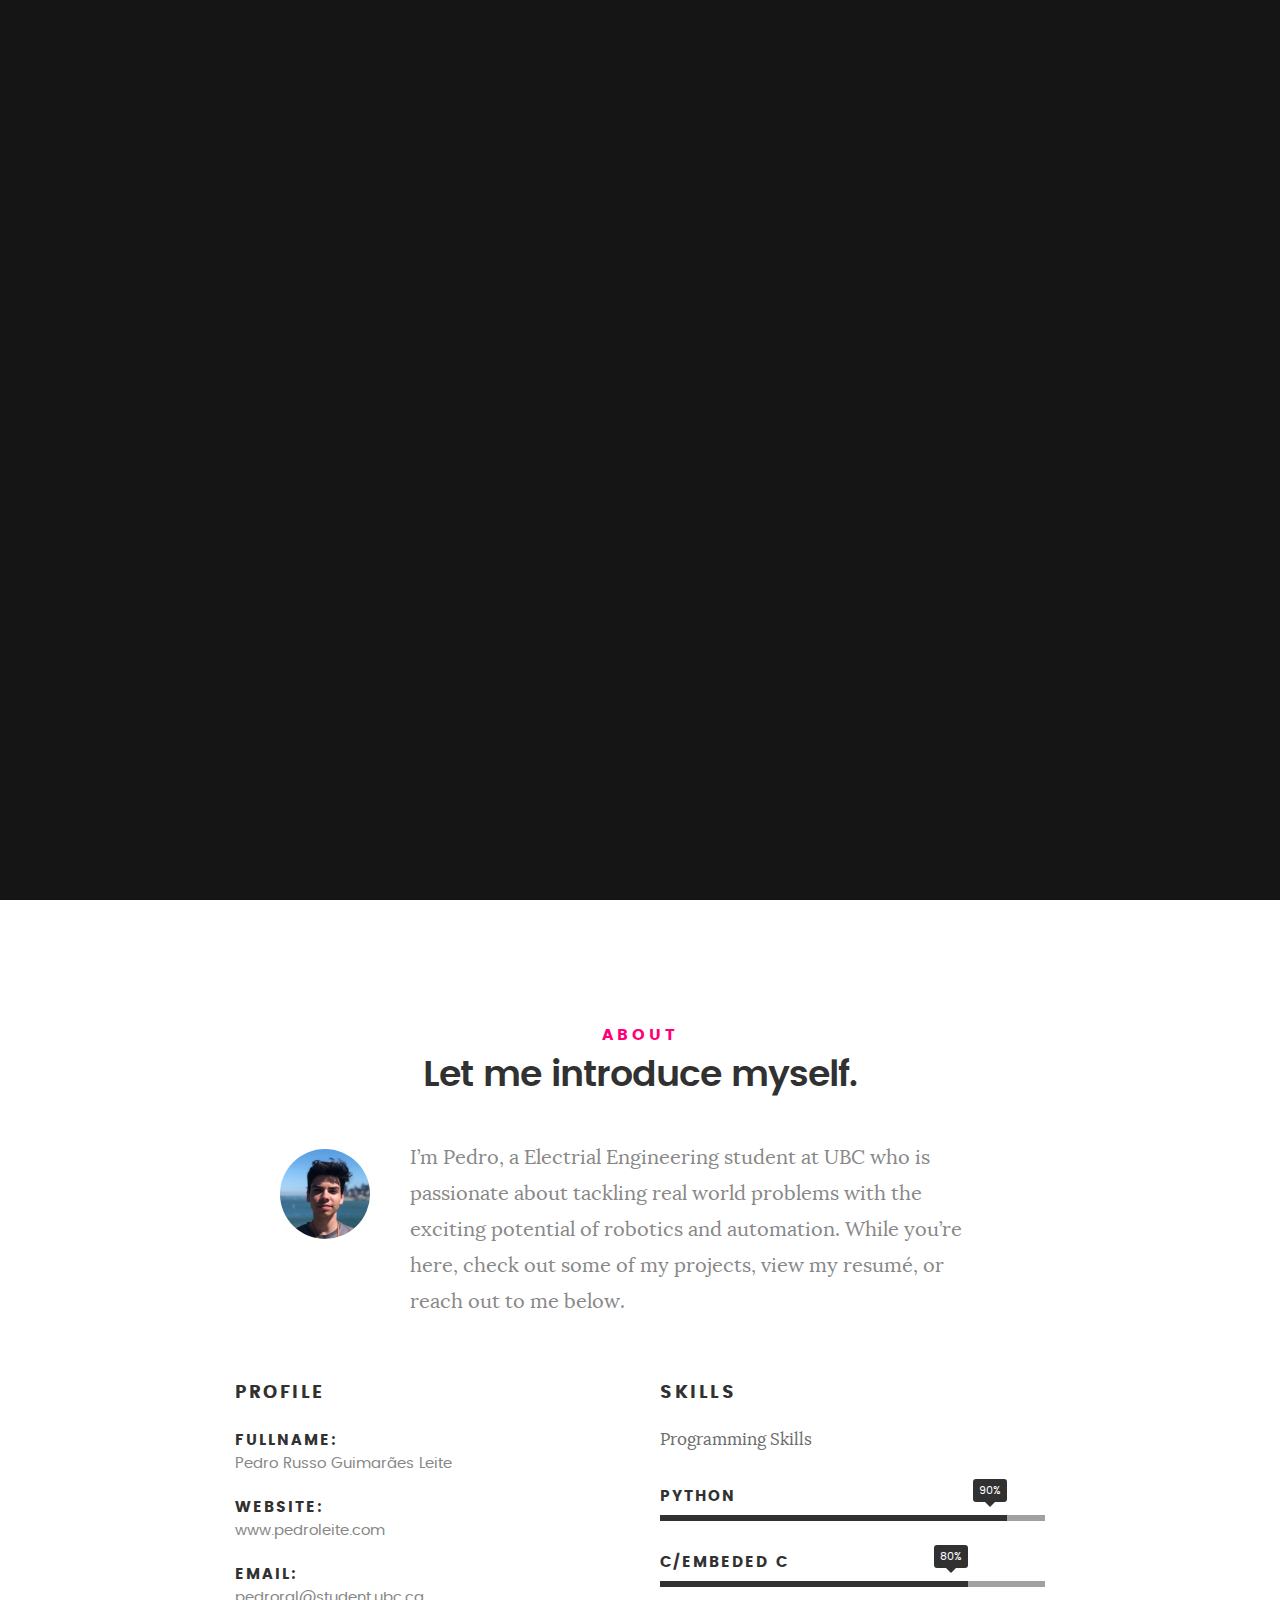
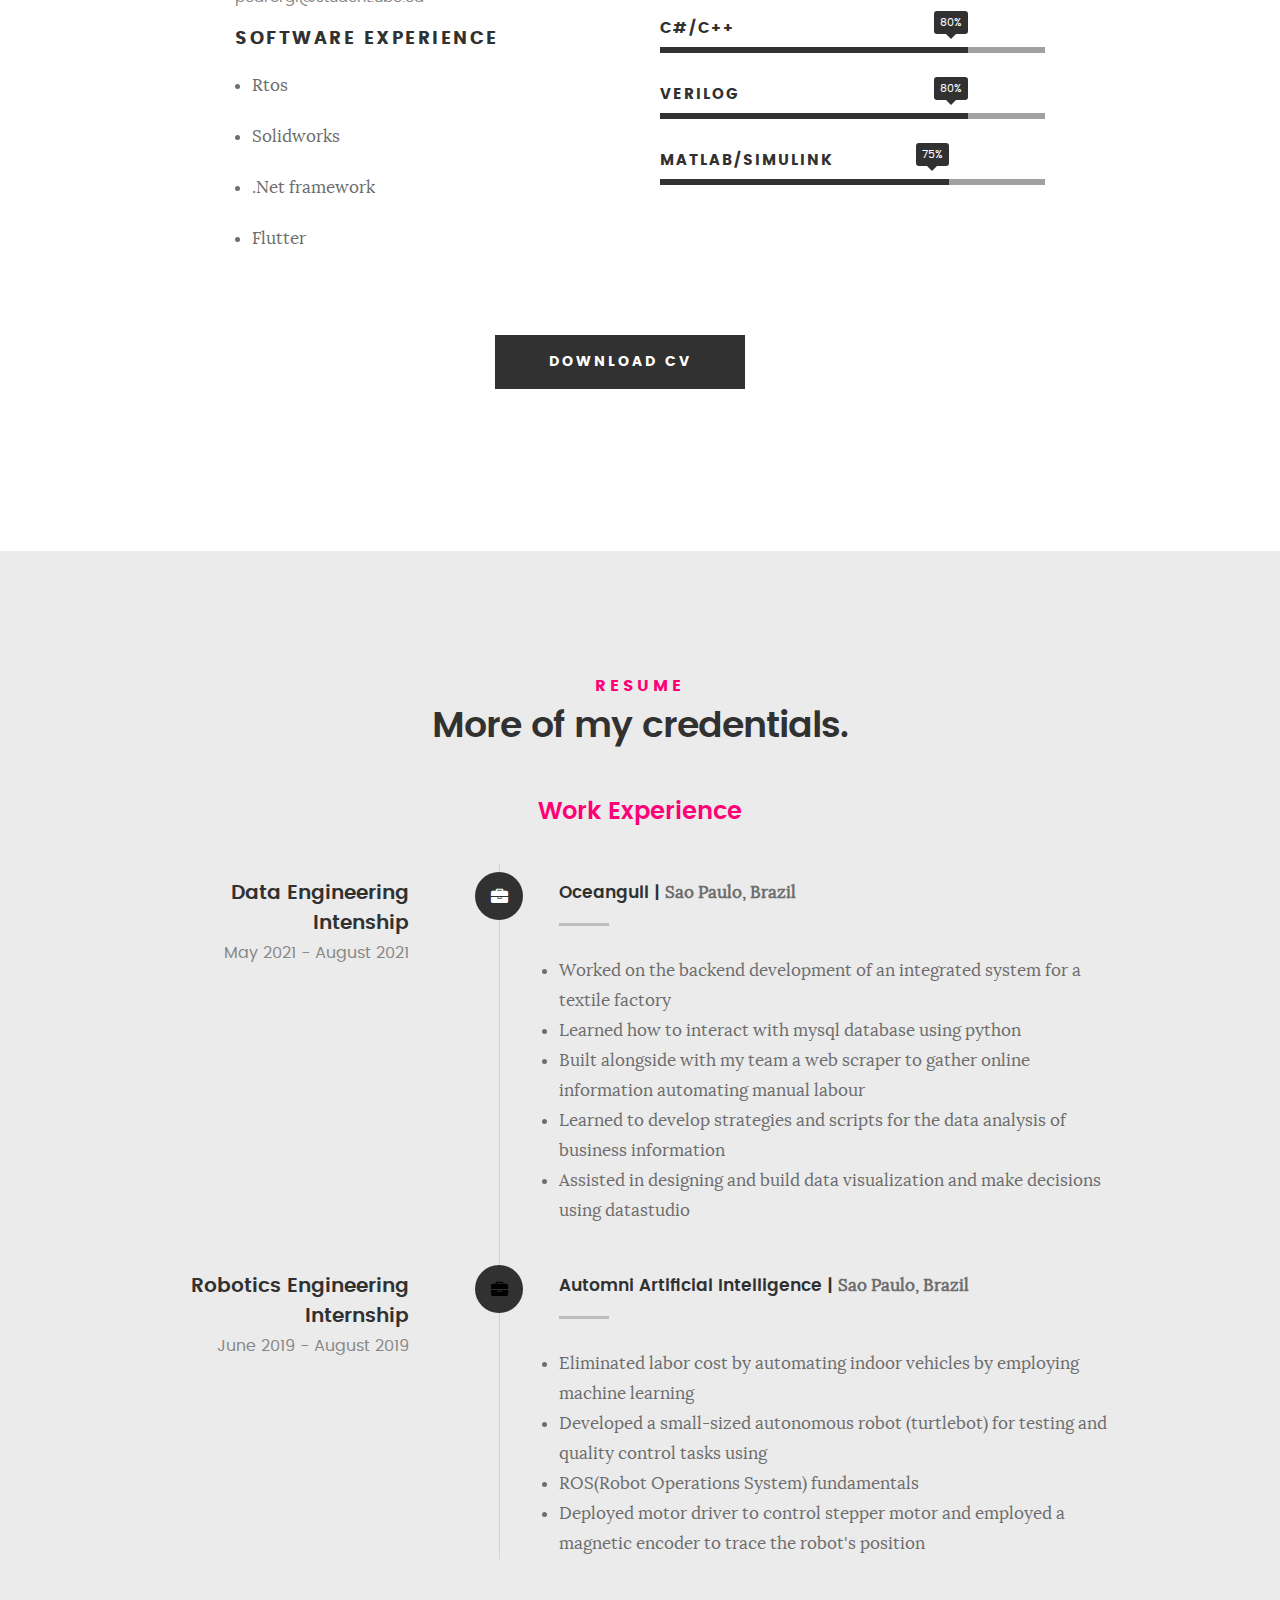
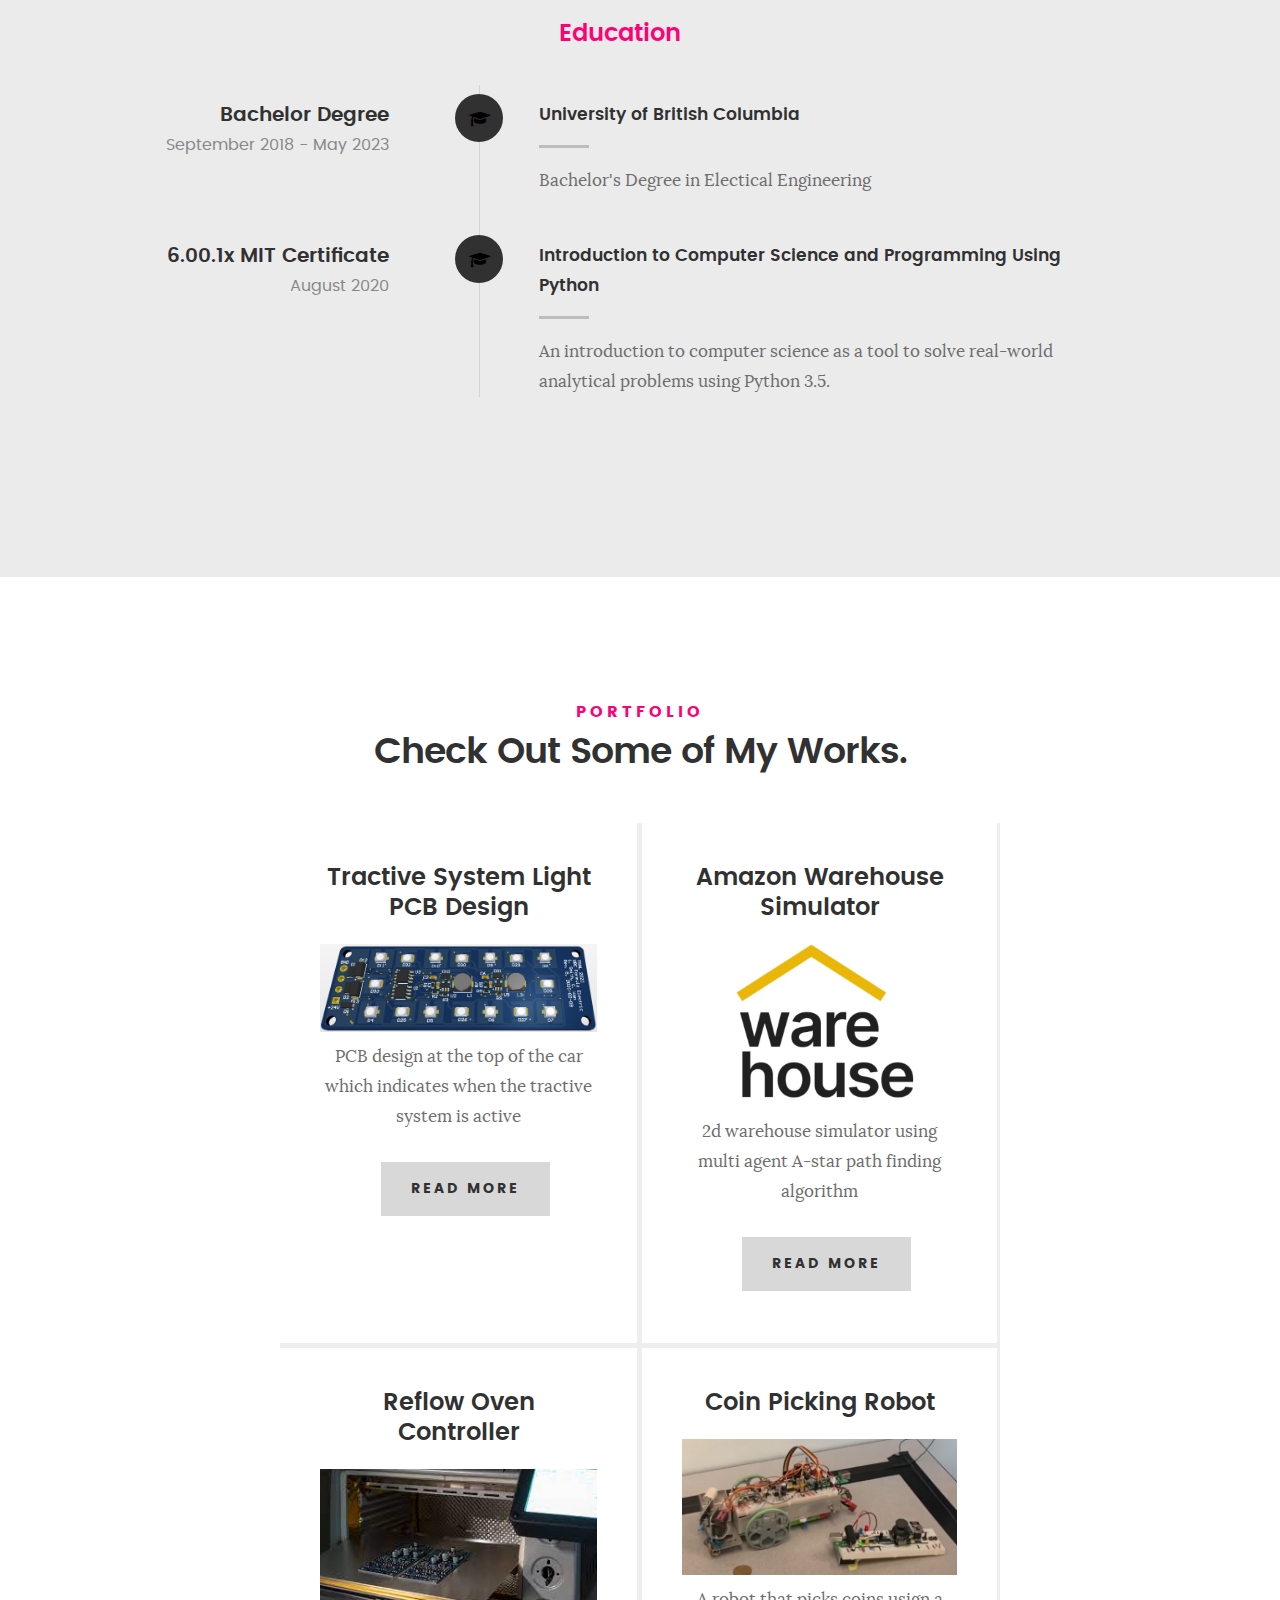
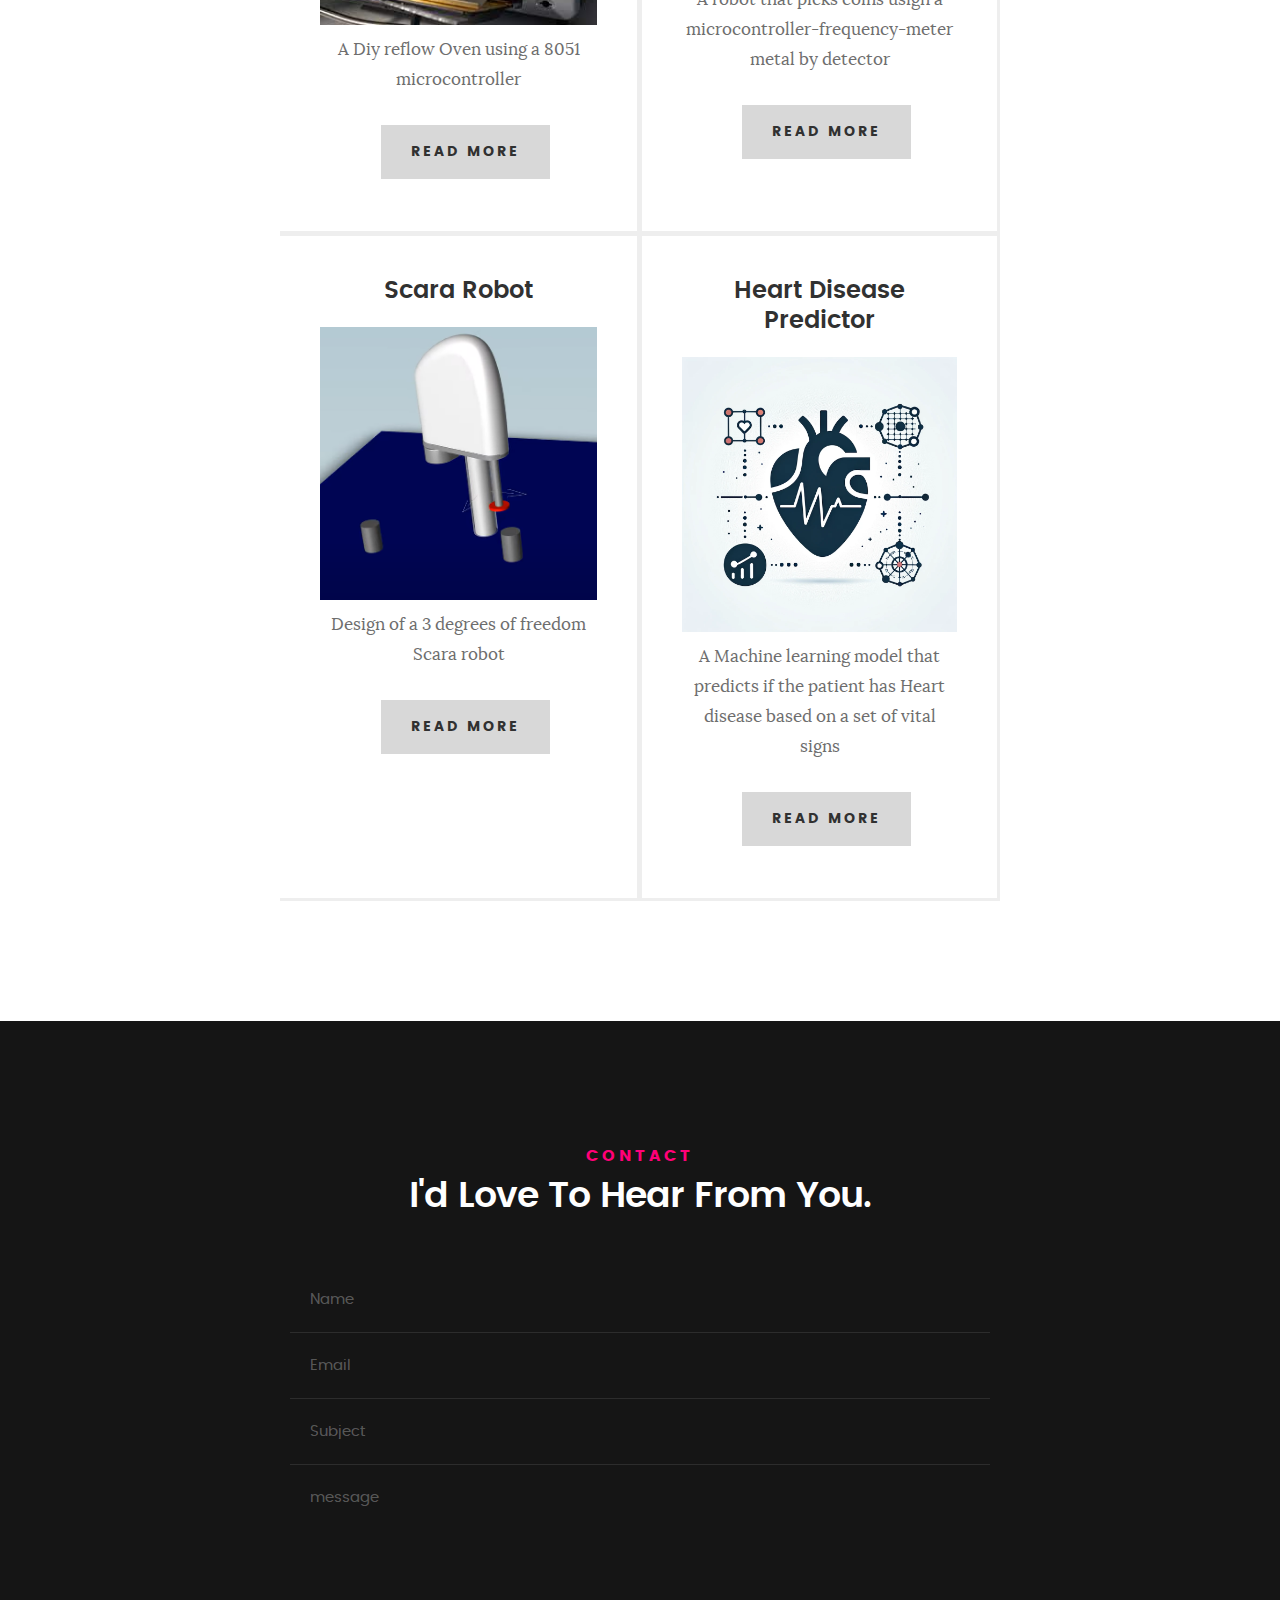
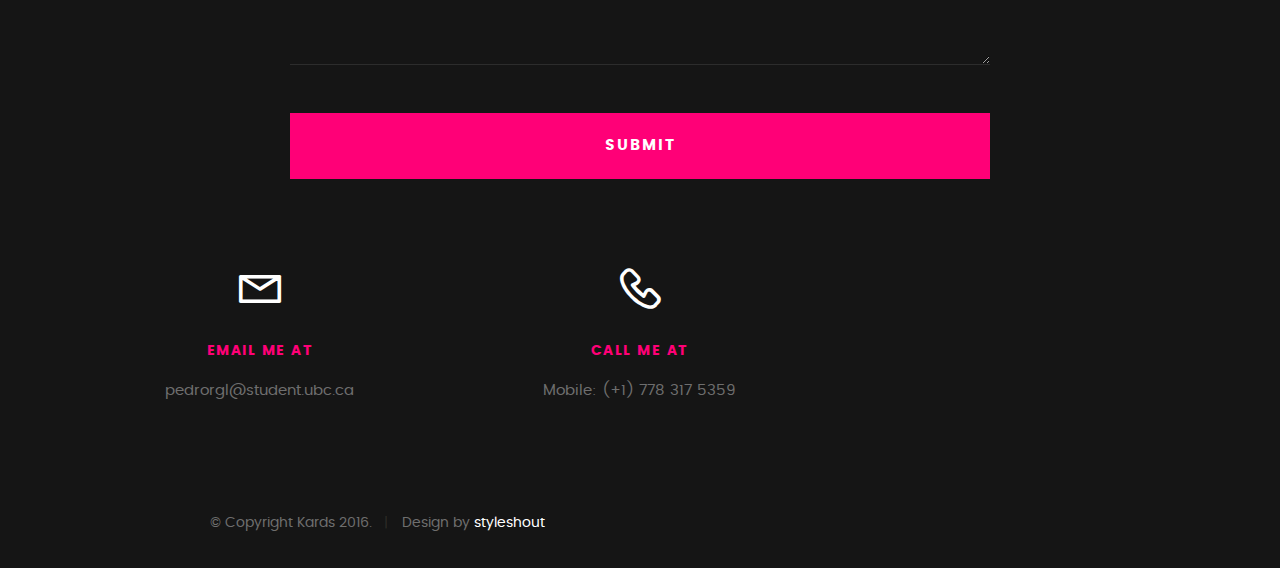
==== commit aca81c81: "heart disease ml" ====
--- a/index.html
+++ b/index.html
@@ -389,6 +389,16 @@
 			<p>Design of a 3 degrees of freedom Scara robot</p>
 			<ul class="actions special">
 				<a href="ScaraRobot.html" class="button">Read More</a>
+			</ul>
+		</article>
+
+		<article>
+			<h2>Heart Disease Predictor</h2>
+
+			<a class="image fit"><img src="images/heart.png" alt="" /></a>
+			<p>A Machine learning model that predicts if the patient has Heart disease based on a set of vital signs</p>
+			<ul class="actions special">
+				<a href="heartDiseasePredictor.html" class="button">Read More</a>
 			</ul>
 		</article>
 	</div>
